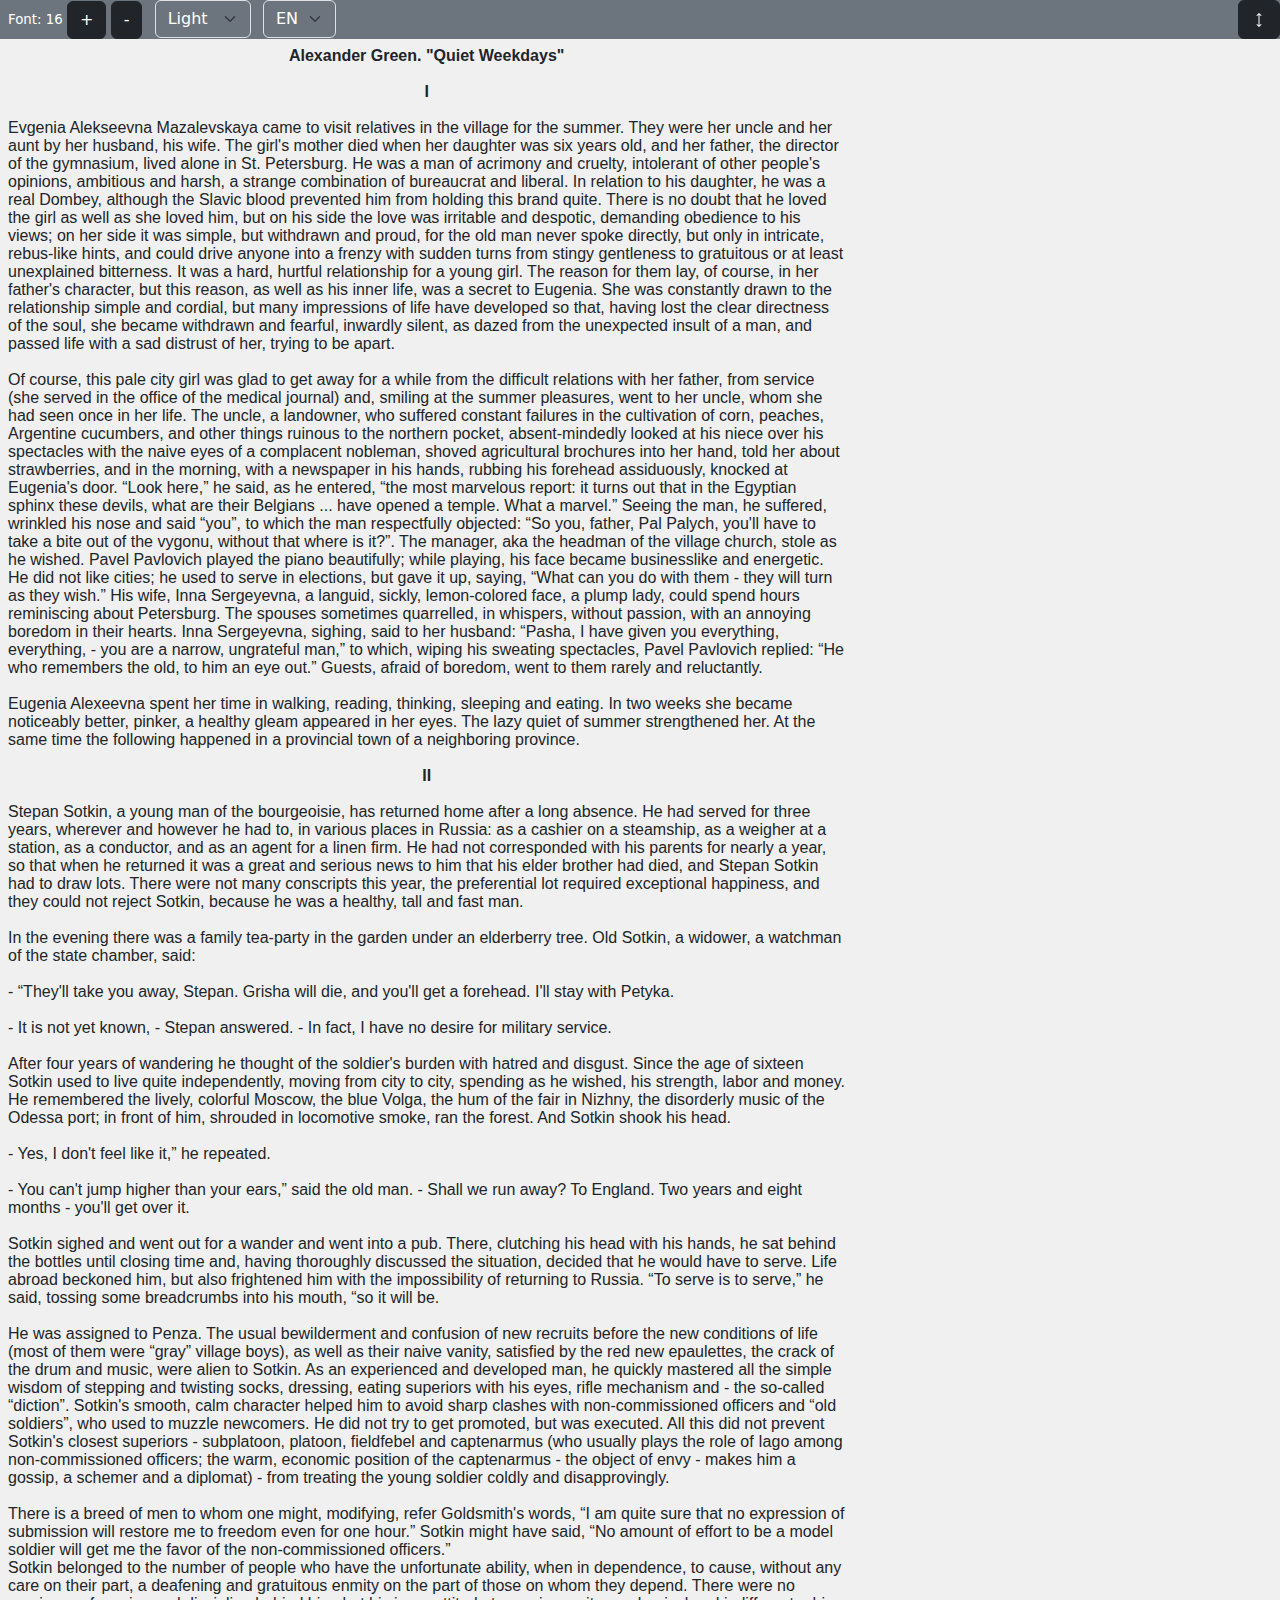
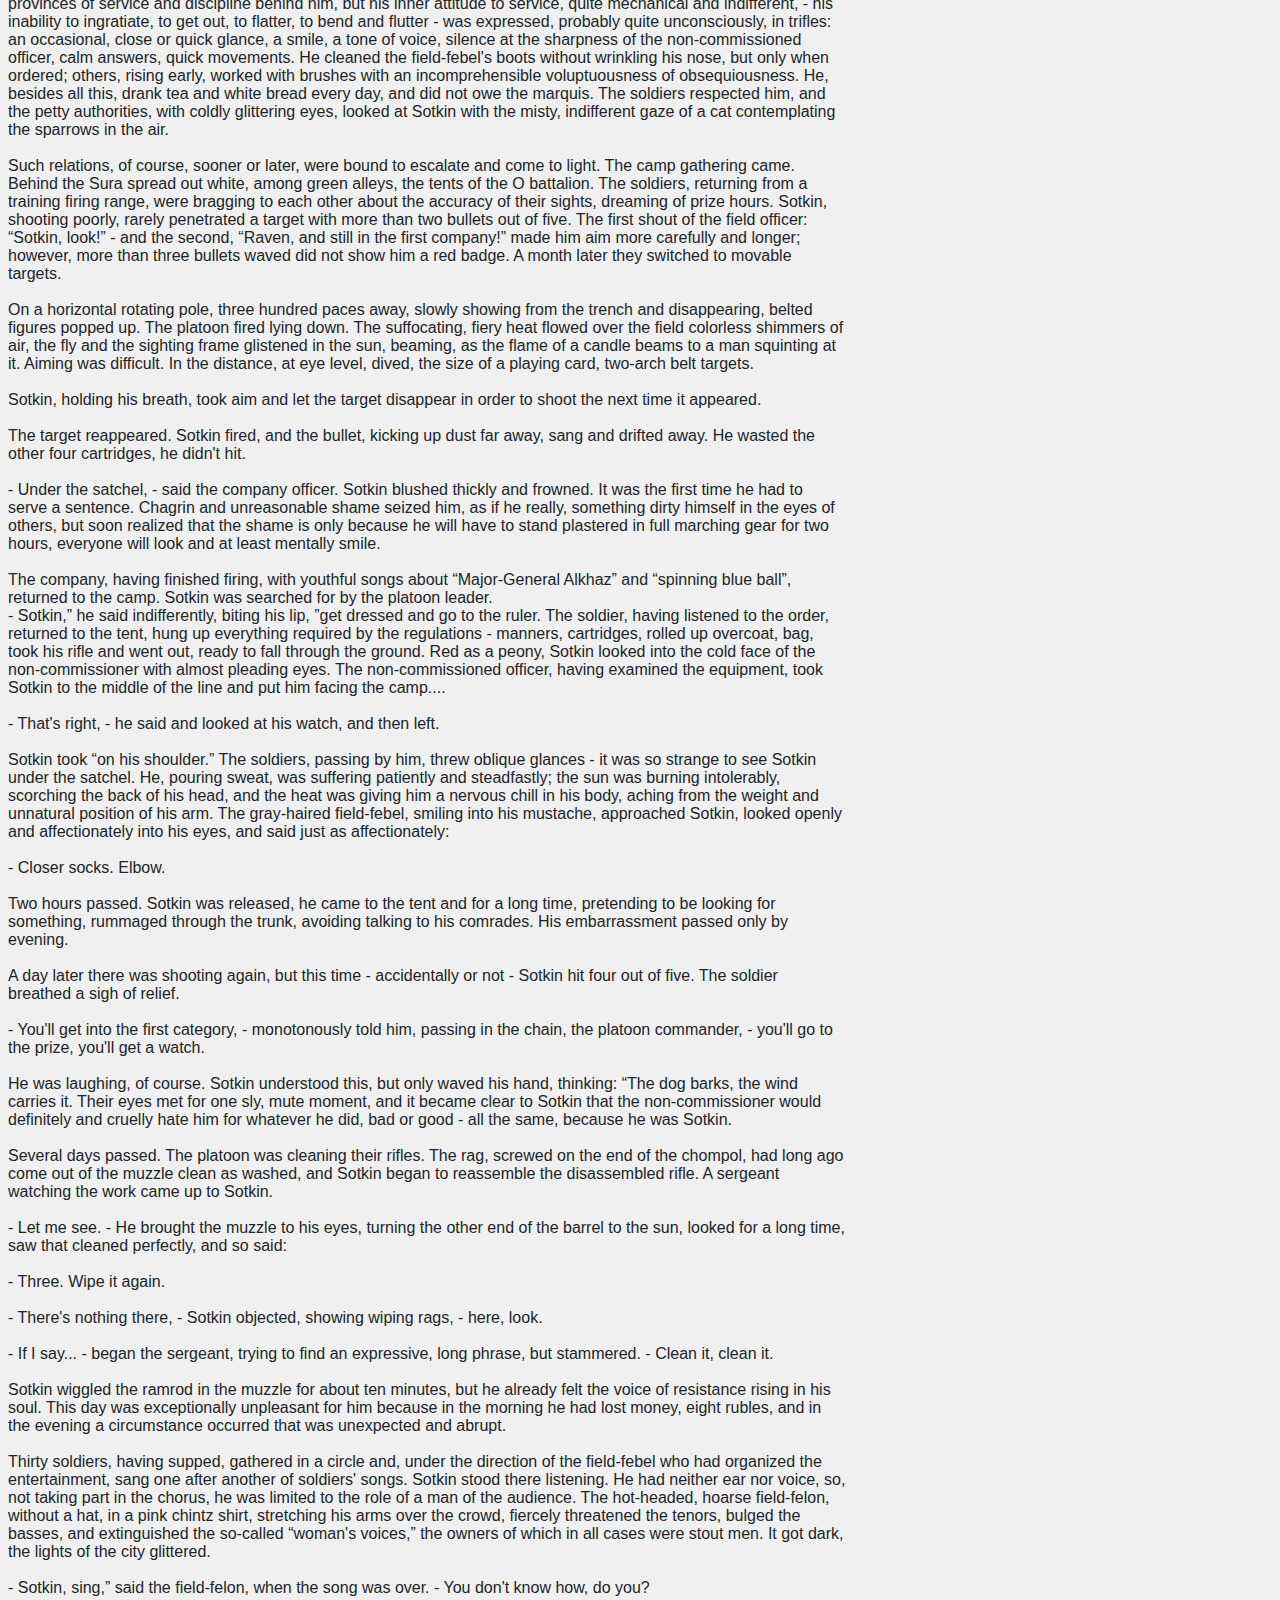
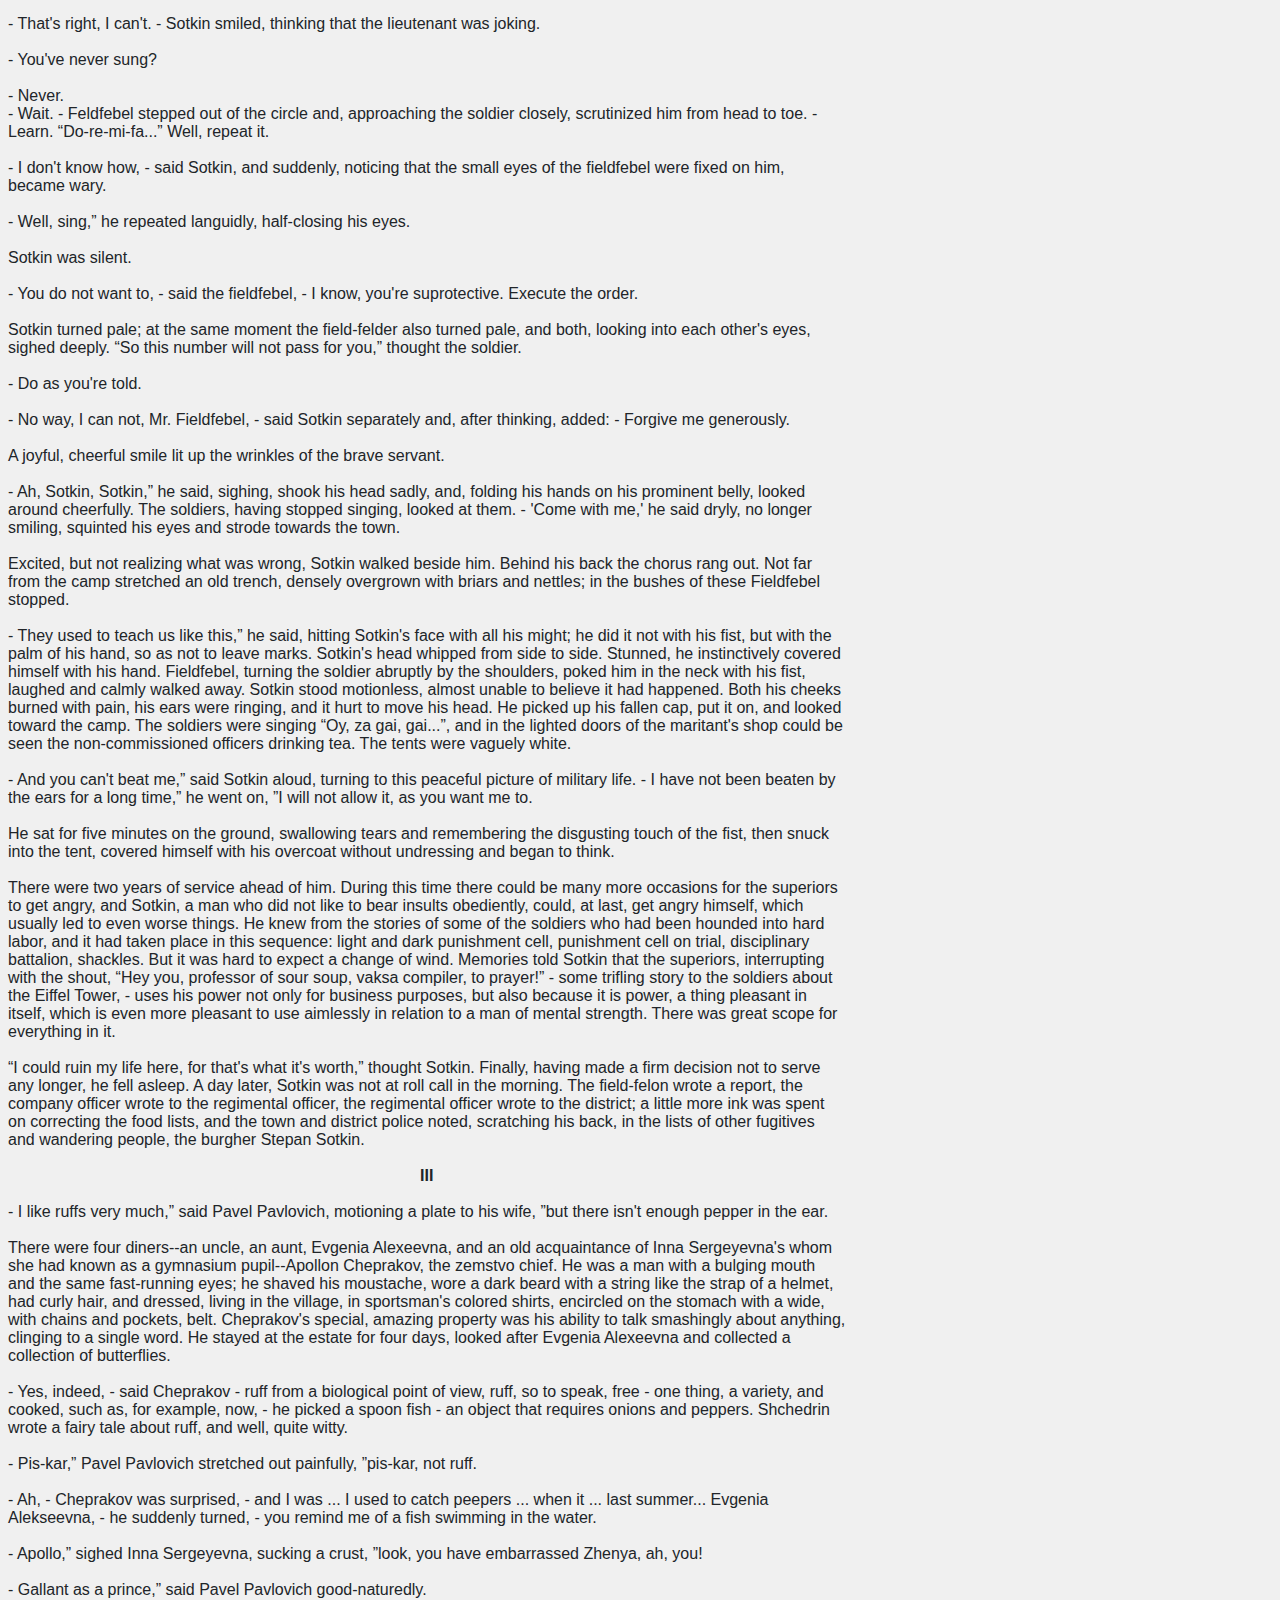
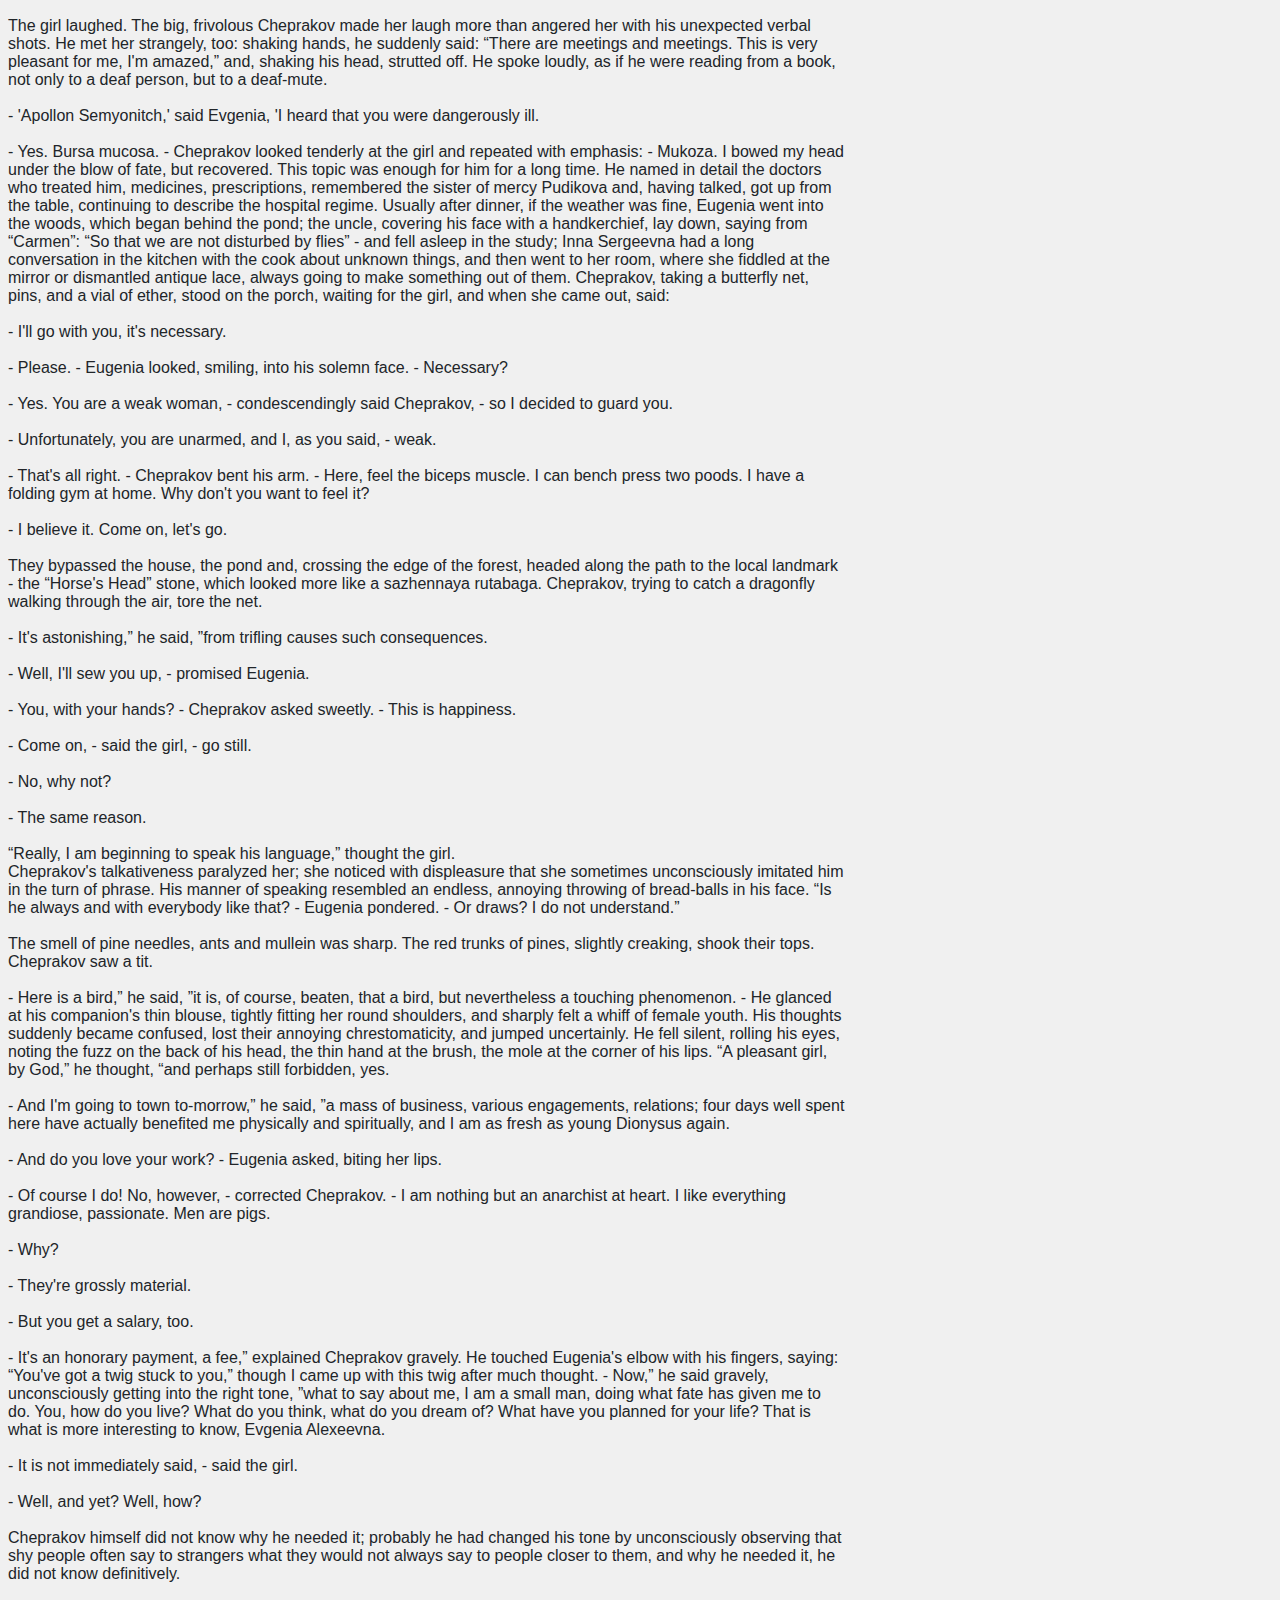
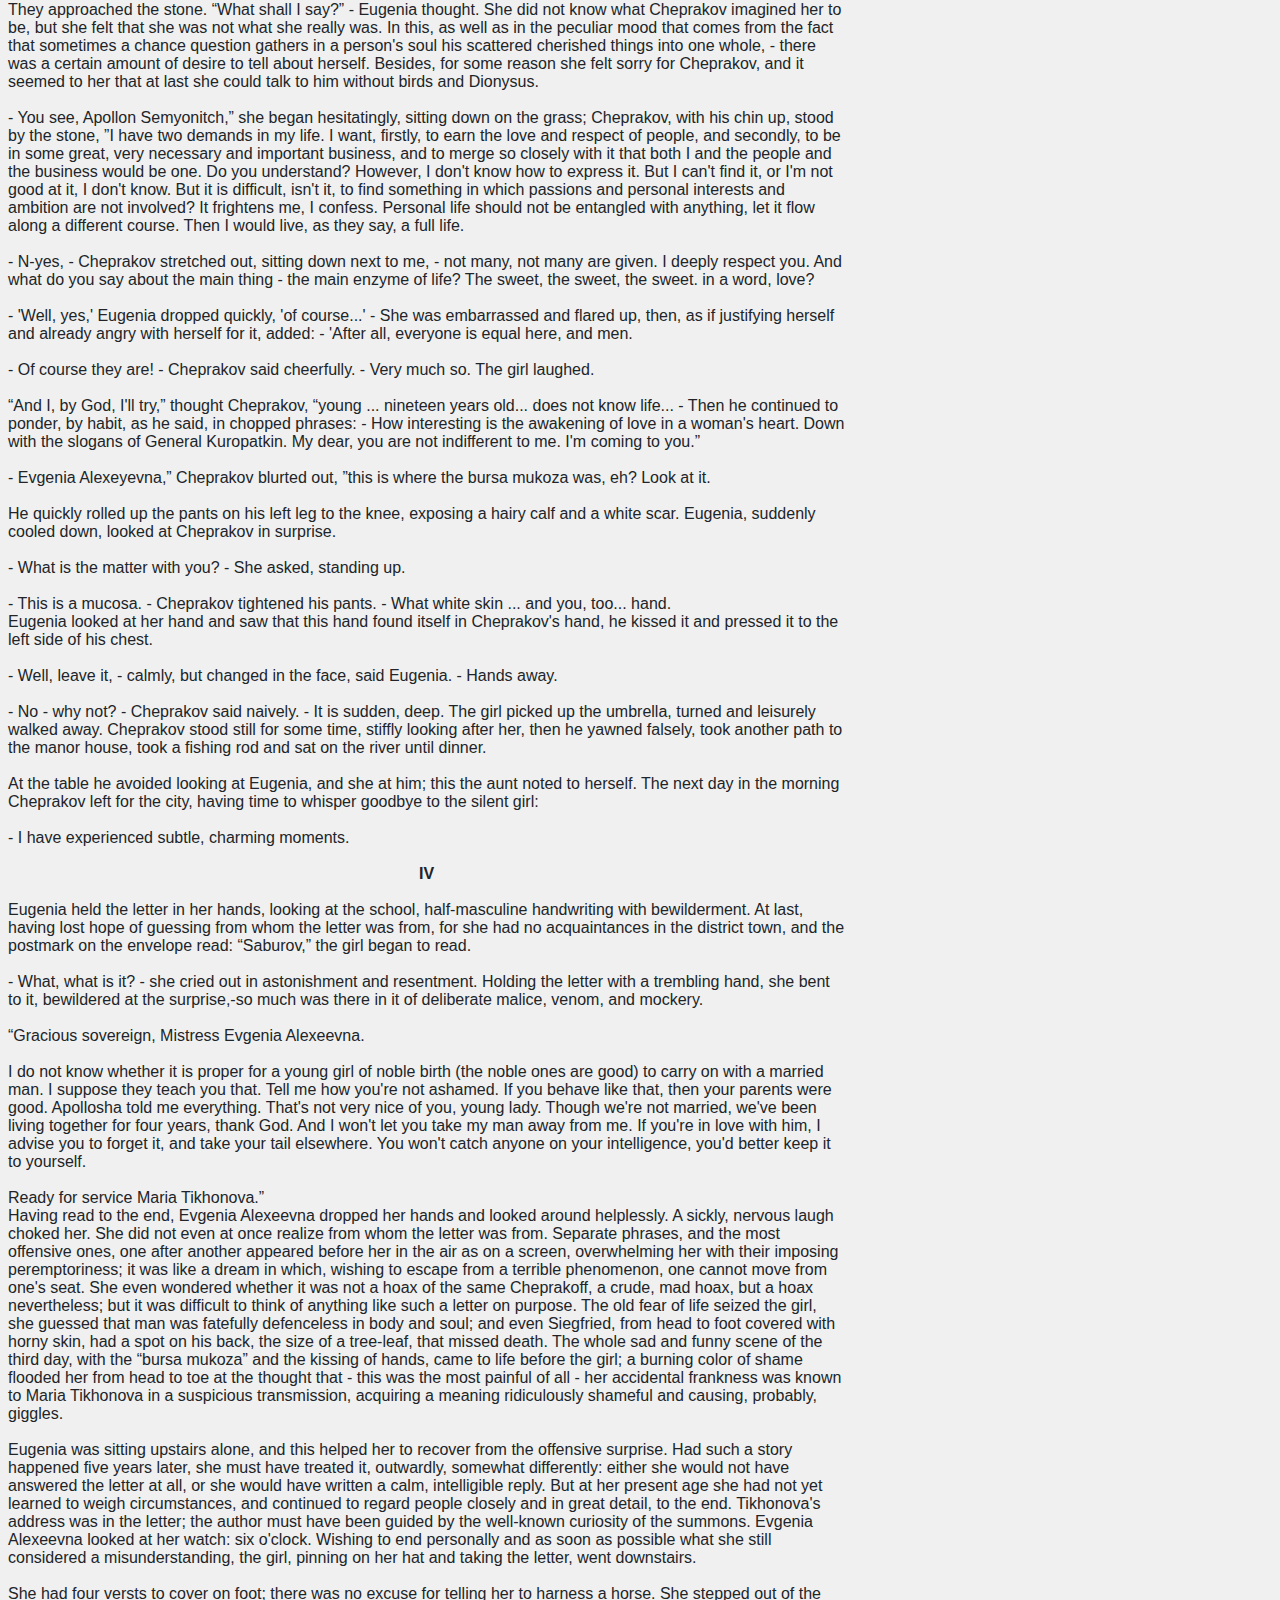
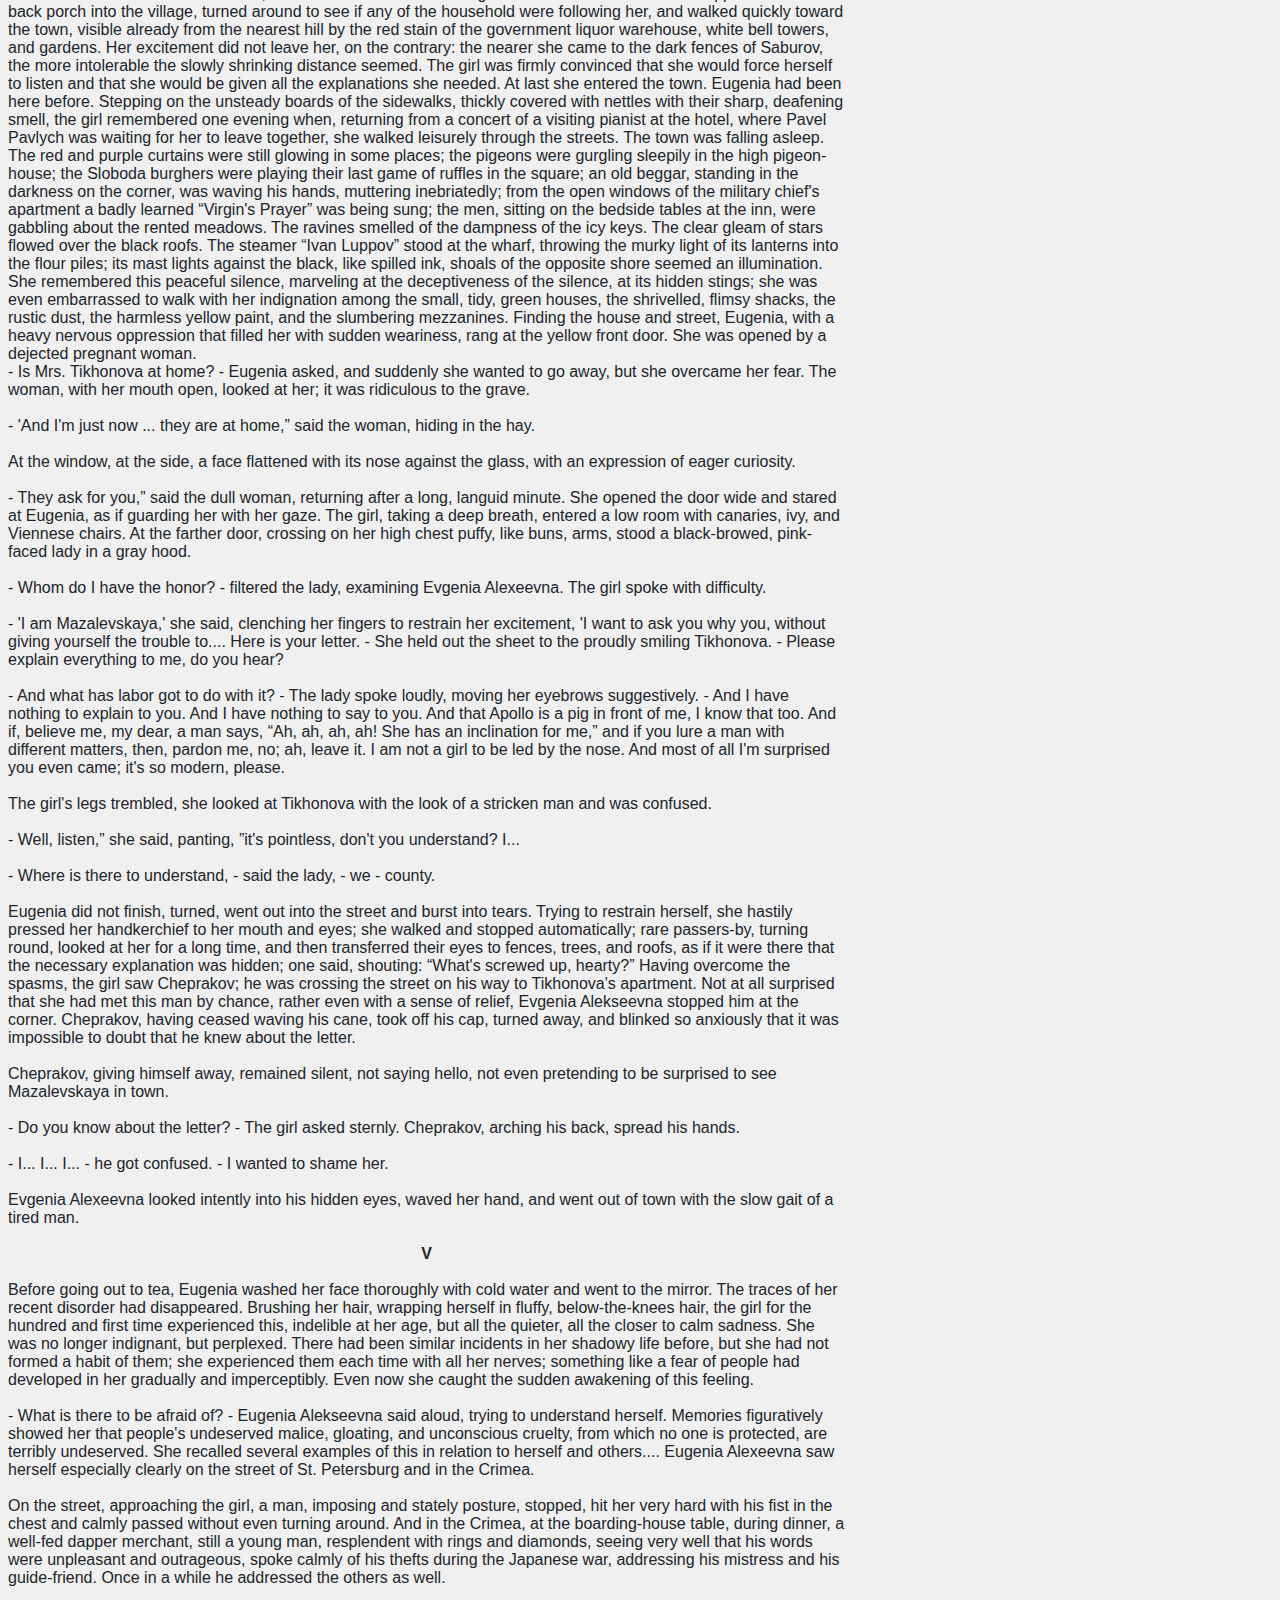
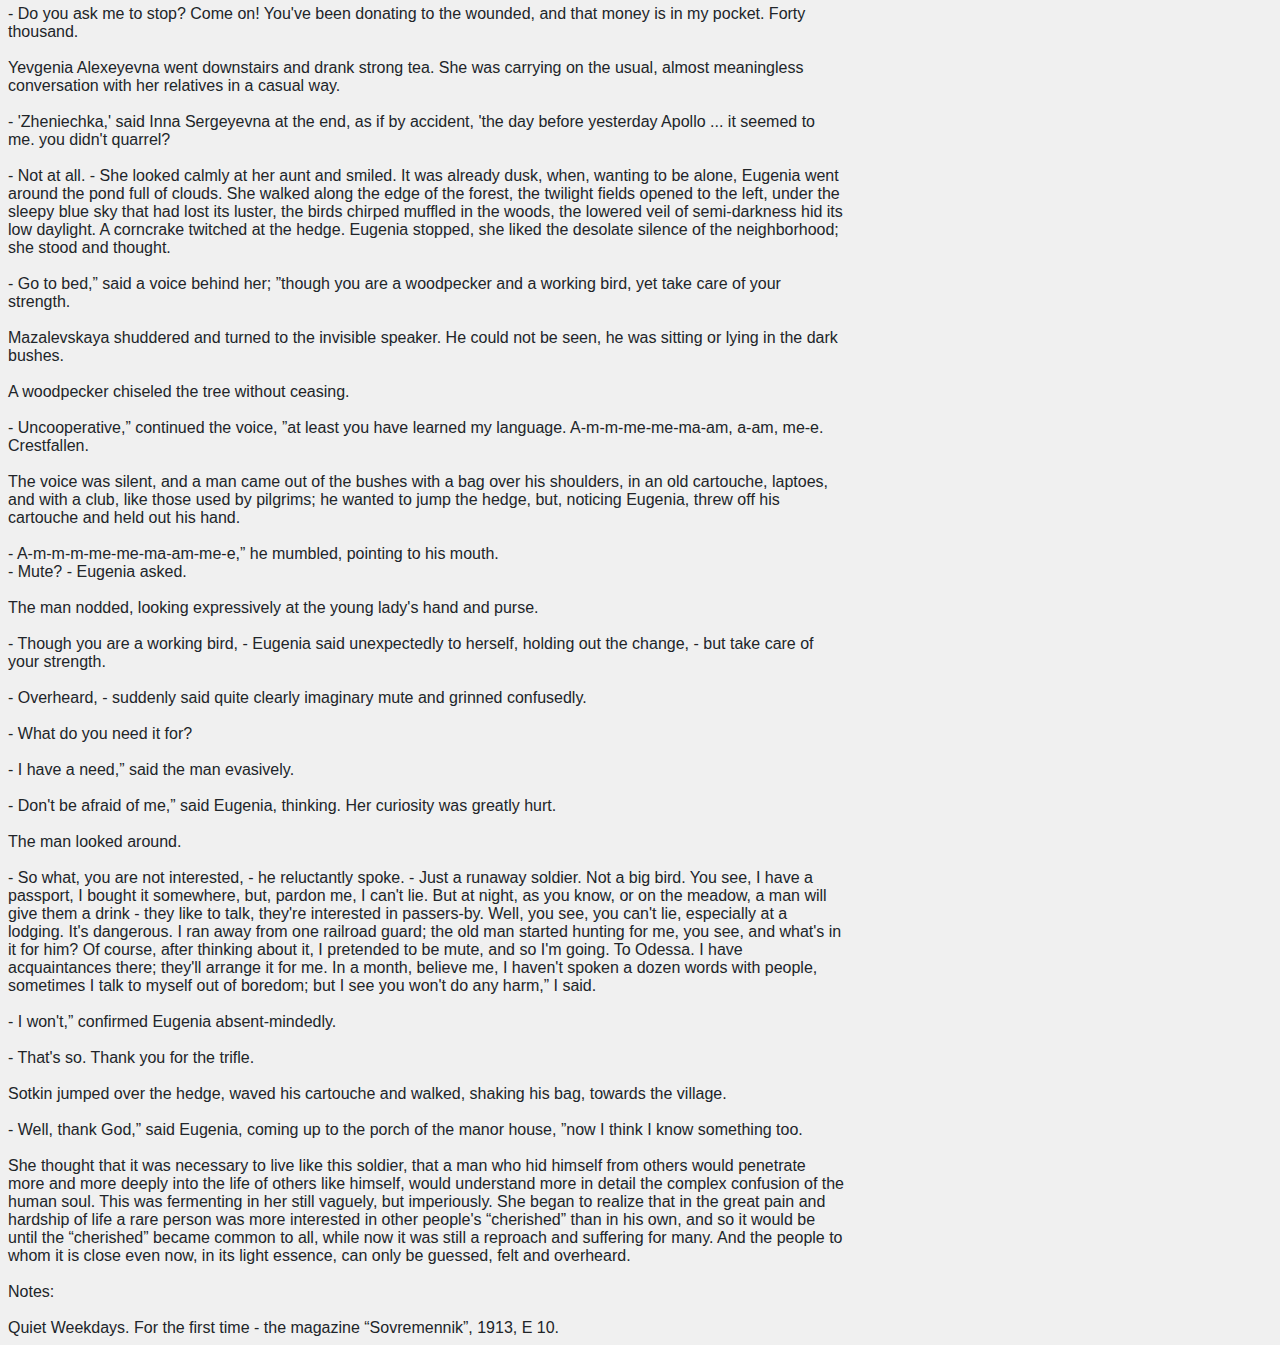
==== BookEn.html @ ce1bda04 "GoodVersion" ====
<!DOCTYPE html>
<html lang="en">
<head>
    <meta charset="UTF-8">
    <meta name="viewport" content="width=device-width, initial-scale=1.0">
    <title>Document</title>
    <link rel="stylesheet" href="css/bootstrap.min.css">
    <link rel="stylesheet" href="css/styles.css">
    
</head>
<body>

<nav id="NavBar" class="ps-2 d-block bg-secondary sticky-top text-white d-flex">
<div>
        <span id="fontSizeDisplay">Font: 12</span>
        <button id="increaseSize" class="btn btn-dark shadow-none">+</button>
        <button id="decreaseSize" class="btn btn-dark shadow-none">-</button>
        <select id="backgroundSelector" class="form-select w-auto d-inline text-white bg-secondary ms-2" @bind="@Background">
                <option value="">Light</option>
                <option value="backgroundPaper">Paper</option>
                <option value="backgroundDark">Dark</option>
        </select>

        <select id="languageSelect" class="form-select w-auto d-inline text-white bg-secondary ms-2">
                <option value="EN">
                        EN
                </option>
                <option value="RU">
                        RU
                </option>
        </select>
</div>
<button id="HiddenNavBarButton" class="btn btn-dark ms-auto shadow-none">
        <svg xmlns="http://www.w3.org/2000/svg" width="16" height="16" fill="currentColor" class="bi bi-arrows-vertical" viewBox="0 0 16 16">
                <path d="M8.354 14.854a.5.5 0 0 1-.708 0l-2-2a.5.5 0 0 1 .708-.708L7.5 13.293V2.707L6.354 3.854a.5.5 0 1 1-.708-.708l2-2a.5.5 0 0 1 .708 0l2 2a.5.5 0 0 1-.708.708L8.5 2.707v10.586l1.146-1.147a.5.5 0 0 1 .708.708z" />
        </svg>
</button>


</nav>

<button id="ShowNavBarButton" class="d-block btn btn-secondary w-100 sticky-top rounded-0 d-none"></button>

<div id="contentContainer" class="content-container backgroundLight" style="font-size: 16px">

     

<div class="p-2 col-lg-8 col-md-10" style='word-wrap:break-word'>

    <div class=WordSection1>

        <p class="MsoNormal text-center fw-bold" style='margin-bottom:0cm;line-height:normal'><span
                lang=EN-US>Alexander Green. "Quiet Weekdays"</span></p>

        <p class=MsoNormal style='margin-bottom:0cm;line-height:normal'><span
                lang=EN-US>&nbsp;</span></p>

        <p class="MsoNormal text-center" style='margin-bottom:0cm;line-height:normal'><b><span
                lang=EN-US>I</span></b></p>

        <p class=MsoNormal style='margin-bottom:0cm;line-height:normal'><span
                lang=EN-US>&nbsp;</span></p>

        <p class=MsoNormal style='margin-bottom:0cm;line-height:normal'><span
                lang=EN-US>Evgenia Alekseevna Mazalevskaya came to visit relatives in the
village for the summer. They were her uncle and her aunt by her husband, his
wife. The girl's mother died when her daughter was six years old, and her
father, the director of the gymnasium, lived alone in St. Petersburg. He was a
man of acrimony and cruelty, intolerant of other people's opinions, ambitious
and harsh, a strange combination of bureaucrat and liberal. In relation to his
daughter, he was a real Dombey, although the Slavic blood prevented him from
holding this brand quite. There is no doubt that he loved the girl as well as
she loved him, but on his side the love was irritable and despotic, demanding
obedience to his views; on her side it was simple, but withdrawn and proud, for
the old man never spoke directly, but only in intricate, rebus-like hints, and
could drive anyone into a frenzy with sudden turns from stingy gentleness to
gratuitous or at least unexplained bitterness. It was a hard, hurtful
relationship for a young girl. The reason for them lay, of course, in her
father's character, but this reason, as well as his inner life, was a secret to
Eugenia. She was constantly drawn to the relationship simple and cordial, but
many impressions of life have developed so that, having lost the clear
directness of the soul, she became withdrawn and fearful, inwardly silent, as
dazed from the unexpected insult of a man, and passed life with a sad distrust
of her, trying to be apart.</span></p>

        <p class=MsoNormal style='margin-bottom:0cm;line-height:normal'><span
                lang=EN-US>&nbsp;</span></p>

        <p class=MsoNormal style='margin-bottom:0cm;line-height:normal'><span
                lang=EN-US>Of course, this pale city girl was glad to get away for a while from
the difficult relations with her father, from service (she served in the office
of the medical journal) and, smiling at the summer pleasures, went to her
uncle, whom she had seen once in her life. The uncle, a landowner, who suffered
constant failures in the cultivation of corn, peaches, Argentine cucumbers, and
other things ruinous to the northern pocket, absent-mindedly looked at his
niece over his spectacles with the naive eyes of a complacent nobleman, shoved
agricultural brochures into her hand, told her about strawberries, and in the
morning, with a newspaper in his hands, rubbing his forehead assiduously,
knocked at Eugenia's door. “Look here,” he said, as he entered, “the most
marvelous report: it turns out that in the Egyptian sphinx these devils, what
are their Belgians ... have opened a temple. What a marvel.” Seeing the man, he
suffered, wrinkled his nose and said “you”, to which the man respectfully
objected: “So you, father, Pal Palych, you'll have to take a bite out of the
vygonu, without that where is it?”. The manager, aka the headman of the village
church, stole as he wished. Pavel Pavlovich played the piano beautifully; while
playing, his face became businesslike and energetic. He did not like cities; he
used to serve in elections, but gave it up, saying, “What can you do with them
- they will turn as they wish.” His wife, Inna Sergeyevna, a languid, sickly,
lemon-colored face, a plump lady, could spend hours reminiscing about
Petersburg. The spouses sometimes quarrelled, in whispers, without passion,
with an annoying boredom in their hearts. Inna Sergeyevna, sighing, said to her
husband: “Pasha, I have given you everything, everything, - you are a narrow,
ungrateful man,” to which, wiping his sweating spectacles, Pavel Pavlovich
replied: “He who remembers the old, to him an eye out.” Guests, afraid of
boredom, went to them rarely and reluctantly.</span></p>

        <p class=MsoNormal style='margin-bottom:0cm;line-height:normal'><span
                lang=EN-US>&nbsp;</span></p>

        <p class=MsoNormal style='margin-bottom:0cm;line-height:normal'><span
                lang=EN-US>Eugenia Alexeevna spent her time in walking, reading, thinking,
sleeping and eating. In two weeks she became noticeably better, pinker, a
healthy gleam appeared in her eyes. The lazy quiet of summer strengthened her.
At the same time the following happened in a provincial town of a neighboring
province.</span></p>

        <p class=MsoNormal style='margin-bottom:0cm;line-height:normal'><span
                lang=EN-US>&nbsp;</span></p>

        <p class="MsoNormal text-center" style='margin-bottom:0cm;line-height:normal'><b><span
                lang=EN-US>II</span></b></p>

        <p class=MsoNormal style='margin-bottom:0cm;line-height:normal'><span
                lang=EN-US>&nbsp;</span></p>

        <p class=MsoNormal style='margin-bottom:0cm;line-height:normal'><span
                lang=EN-US>Stepan Sotkin, a young man of the bourgeoisie, has returned home
after a long absence. He had served for three years, wherever and however he
had to, in various places in Russia: as a cashier on a steamship, as a weigher
at a station, as a conductor, and as an agent for a linen firm. He had not
corresponded with his parents for nearly a year, so that when he returned it
was a great and serious news to him that his elder brother had died, and Stepan
Sotkin had to draw lots. There were not many conscripts this year, the
preferential lot required exceptional happiness, and they could not reject
Sotkin, because he was a healthy, tall and fast man.</span></p>

        <p class=MsoNormal style='margin-bottom:0cm;line-height:normal'><span
                lang=EN-US>&nbsp;</span></p>

        <p class=MsoNormal style='margin-bottom:0cm;line-height:normal'><span
                lang=EN-US>In the evening there was a family tea-party in the garden under an
elderberry tree. Old Sotkin, a widower, a watchman of the state chamber, said:</span></p>

        <p class=MsoNormal style='margin-bottom:0cm;line-height:normal'><span
                lang=EN-US>&nbsp;</span></p>

        <p class=MsoNormal style='margin-bottom:0cm;line-height:normal'><span
                lang=EN-US>- “They'll take you away, Stepan. Grisha will die, and you'll get a
forehead. I'll stay with Petyka.</span></p>

        <p class=MsoNormal style='margin-bottom:0cm;line-height:normal'><span
                lang=EN-US>&nbsp;</span></p>

        <p class=MsoNormal style='margin-bottom:0cm;line-height:normal'><span
                lang=EN-US>- It is not yet known, - Stepan answered. - In fact, I have no
desire for military service.</span></p>

        <p class=MsoNormal style='margin-bottom:0cm;line-height:normal'><span
                lang=EN-US>&nbsp;</span></p>

        <p class=MsoNormal style='margin-bottom:0cm;line-height:normal'><span
                lang=EN-US>After four years of wandering he thought of the soldier's burden
with hatred and disgust. Since the age of sixteen Sotkin used to live quite
independently, moving from city to city, spending as he wished, his strength,
labor and money. He remembered the lively, colorful Moscow, the blue Volga, the
hum of the fair in Nizhny, the disorderly music of the Odessa port; in front of
him, shrouded in locomotive smoke, ran the forest. And Sotkin shook his head.</span></p>

        <p class=MsoNormal style='margin-bottom:0cm;line-height:normal'><span
                lang=EN-US>&nbsp;</span></p>

        <p class=MsoNormal style='margin-bottom:0cm;line-height:normal'><span
                lang=EN-US>- Yes, I don't feel like it,” he repeated.</span></p>

        <p class=MsoNormal style='margin-bottom:0cm;line-height:normal'><span
                lang=EN-US>&nbsp;</span></p>

        <p class=MsoNormal style='margin-bottom:0cm;line-height:normal'><span
                lang=EN-US>- You can't jump higher than your ears,” said the old man. - Shall
we run away? To England. Two years and eight months - you'll get over it.</span></p>

        <p class=MsoNormal style='margin-bottom:0cm;line-height:normal'><span
                lang=EN-US>&nbsp;</span></p>

        <p class=MsoNormal style='margin-bottom:0cm;line-height:normal'><span
                lang=EN-US>Sotkin sighed and went out for a wander and went into a pub. There,
clutching his head with his hands, he sat behind the bottles until closing time
and, having thoroughly discussed the situation, decided that he would have to
serve. Life abroad beckoned him, but also frightened him with the impossibility
of returning to Russia. “To serve is to serve,” he said, tossing some
breadcrumbs into his mouth, “so it will be.</span></p>

        <p class=MsoNormal style='margin-bottom:0cm;line-height:normal'><span
                lang=EN-US>&nbsp;</span></p>

        <p class=MsoNormal style='margin-bottom:0cm;line-height:normal'><span
                lang=EN-US>He was assigned to Penza. The usual bewilderment and confusion of
new recruits before the new conditions of life (most of them were “gray”
village boys), as well as their naive vanity, satisfied by the red new
epaulettes, the crack of the drum and music, were alien to Sotkin. As an
experienced and developed man, he quickly mastered all the simple wisdom of
stepping and twisting socks, dressing, eating superiors with his eyes, rifle
mechanism and - the so-called “diction”. Sotkin's smooth, calm character helped
him to avoid sharp clashes with non-commissioned officers and “old soldiers”,
who used to muzzle newcomers. He did not try to get promoted, but was executed.
All this did not prevent Sotkin's closest superiors - subplatoon, platoon,
fieldfebel and captenarmus (who usually plays the role of Iago among
non-commissioned officers; the warm, economic position of the captenarmus - the
object of envy - makes him a gossip, a schemer and a diplomat) - from treating
the young soldier coldly and disapprovingly.</span></p>

        <p class=MsoNormal style='margin-bottom:0cm;line-height:normal'><span
                lang=EN-US>&nbsp;</span></p>

        <p class=MsoNormal style='margin-bottom:0cm;line-height:normal'><span
                lang=EN-US>There is a breed of men to whom one might, modifying, refer
Goldsmith's words, “I am quite sure that no expression of submission will
restore me to freedom even for one hour.” Sotkin might have said, “No amount of
effort to be a model soldier will get me the favor of the non-commissioned
officers.”</span></p>

        <p class=MsoNormal style='margin-bottom:0cm;line-height:normal'><span
                lang=EN-US>Sotkin belonged to the number of people who have the unfortunate
ability, when in dependence, to cause, without any care on their part, a
deafening and gratuitous enmity on the part of those on whom they depend. There
were no provinces of service and discipline behind him, but his inner attitude
to service, quite mechanical and indifferent, - his inability to ingratiate, to
get out, to flatter, to bend and flutter - was expressed, probably quite
unconsciously, in trifles: an occasional, close or quick glance, a smile, a
tone of voice, silence at the sharpness of the non-commissioned officer, calm
answers, quick movements. He cleaned the field-febel's boots without wrinkling
his nose, but only when ordered; others, rising early, worked with brushes with
an incomprehensible voluptuousness of obsequiousness. He, besides all this,
drank tea and white bread every day, and did not owe the marquis. The soldiers
respected him, and the petty authorities, with coldly glittering eyes, looked
at Sotkin with the misty, indifferent gaze of a cat contemplating the sparrows
in the air.</span></p>

        <p class=MsoNormal style='margin-bottom:0cm;line-height:normal'><span
                lang=EN-US>&nbsp;</span></p>

        <p class=MsoNormal style='margin-bottom:0cm;line-height:normal'><span
                lang=EN-US>Such relations, of course, sooner or later, were bound to escalate
and come to light. The camp gathering came. Behind the Sura spread out white,
among green alleys, the tents of the O battalion. The soldiers, returning from
a training firing range, were bragging to each other about the accuracy of
their sights, dreaming of prize hours. Sotkin, shooting poorly, rarely
penetrated a target with more than two bullets out of five. The first shout of
the field officer: “Sotkin, look!” - and the second, “Raven, and still in the
first company!” made him aim more carefully and longer; however, more than
three bullets waved did not show him a red badge. A month later they switched
to movable targets.</span></p>

        <p class=MsoNormal style='margin-bottom:0cm;line-height:normal'><span
                lang=EN-US>&nbsp;</span></p>

        <p class=MsoNormal style='margin-bottom:0cm;line-height:normal'><span
                lang=EN-US>On a horizontal rotating pole, three hundred paces away, slowly showing
from the trench and disappearing, belted figures popped up. The platoon fired
lying down. The suffocating, fiery heat flowed over the field colorless
shimmers of air, the fly and the sighting frame glistened in the sun, beaming,
as the flame of a candle beams to a man squinting at it. Aiming was difficult.
In the distance, at eye level, dived, the size of a playing card, two-arch belt
targets.</span></p>

        <p class=MsoNormal style='margin-bottom:0cm;line-height:normal'><span
                lang=EN-US>&nbsp;</span></p>

        <p class=MsoNormal style='margin-bottom:0cm;line-height:normal'><span
                lang=EN-US>Sotkin, holding his breath, took aim and let the target disappear in
order to shoot the next time it appeared.</span></p>

        <p class=MsoNormal style='margin-bottom:0cm;line-height:normal'><span
                lang=EN-US>&nbsp;</span></p>

        <p class=MsoNormal style='margin-bottom:0cm;line-height:normal'><span
                lang=EN-US>The target reappeared. Sotkin fired, and the bullet, kicking up dust
far away, sang and drifted away. He wasted the other four cartridges, he didn't
hit.</span></p>

        <p class=MsoNormal style='margin-bottom:0cm;line-height:normal'><span
                lang=EN-US>&nbsp;</span></p>

        <p class=MsoNormal style='margin-bottom:0cm;line-height:normal'><span
                lang=EN-US>- Under the satchel, - said the company officer. Sotkin blushed
thickly and frowned. It was the first time he had to serve a sentence. Chagrin
and unreasonable shame seized him, as if he really, something dirty himself in
the eyes of others, but soon realized that the shame is only because he will
have to stand plastered in full marching gear for two hours, everyone will look
and at least mentally smile.</span></p>

        <p class=MsoNormal style='margin-bottom:0cm;line-height:normal'><span
                lang=EN-US>&nbsp;</span></p>

        <p class=MsoNormal style='margin-bottom:0cm;line-height:normal'><span
                lang=EN-US>The company, having finished firing, with youthful songs about
“Major-General Alkhaz” and “spinning blue ball”, returned to the camp. Sotkin
was searched for by the platoon leader.</span></p>

        <p class=MsoNormal style='margin-bottom:0cm;line-height:normal'><span
                lang=EN-US>- Sotkin,” he said indifferently, biting his lip, ”get dressed and
go to the ruler. The soldier, having listened to the order, returned to the
tent, hung up everything required by the regulations - manners, cartridges,
rolled up overcoat, bag, took his rifle and went out, ready to fall through the
ground. Red as a peony, Sotkin looked into the cold face of the
non-commissioner with almost pleading eyes. The non-commissioned officer,
having examined the equipment, took Sotkin to the middle of the line and put
him facing the camp....</span></p>

        <p class=MsoNormal style='margin-bottom:0cm;line-height:normal'><span
                lang=EN-US>&nbsp;</span></p>

        <p class=MsoNormal style='margin-bottom:0cm;line-height:normal'><span
                lang=EN-US>- That's right, - he said and looked at his watch, and then left.</span></p>

        <p class=MsoNormal style='margin-bottom:0cm;line-height:normal'><span
                lang=EN-US>&nbsp;</span></p>

        <p class=MsoNormal style='margin-bottom:0cm;line-height:normal'><span
                lang=EN-US>Sotkin took “on his shoulder.” The soldiers, passing by him, threw
oblique glances - it was so strange to see Sotkin under the satchel. He,
pouring sweat, was suffering patiently and steadfastly; the sun was burning
intolerably, scorching the back of his head, and the heat was giving him a
nervous chill in his body, aching from the weight and unnatural position of his
arm. The gray-haired field-febel, smiling into his mustache, approached Sotkin,
looked openly and affectionately into his eyes, and said just as
affectionately:</span></p>

        <p class=MsoNormal style='margin-bottom:0cm;line-height:normal'><span
                lang=EN-US>&nbsp;</span></p>

        <p class=MsoNormal style='margin-bottom:0cm;line-height:normal'><span
                lang=EN-US>- Closer socks. Elbow.</span></p>

        <p class=MsoNormal style='margin-bottom:0cm;line-height:normal'><span
                lang=EN-US>&nbsp;</span></p>

        <p class=MsoNormal style='margin-bottom:0cm;line-height:normal'><span
                lang=EN-US>Two hours passed. Sotkin was released, he came to the tent and for a
long time, pretending to be looking for something, rummaged through the trunk,
avoiding talking to his comrades. His embarrassment passed only by evening.</span></p>

        <p class=MsoNormal style='margin-bottom:0cm;line-height:normal'><span
                lang=EN-US>&nbsp;</span></p>

        <p class=MsoNormal style='margin-bottom:0cm;line-height:normal'><span
                lang=EN-US>A day later there was shooting again, but this time - accidentally
or not - Sotkin hit four out of five. The soldier breathed a sigh of relief.</span></p>

        <p class=MsoNormal style='margin-bottom:0cm;line-height:normal'><span
                lang=EN-US>&nbsp;</span></p>

        <p class=MsoNormal style='margin-bottom:0cm;line-height:normal'><span
                lang=EN-US>- You'll get into the first category, - monotonously told him,
passing in the chain, the platoon commander, - you'll go to the prize, you'll
get a watch.</span></p>

        <p class=MsoNormal style='margin-bottom:0cm;line-height:normal'><span
                lang=EN-US>&nbsp;</span></p>

        <p class=MsoNormal style='margin-bottom:0cm;line-height:normal'><span
                lang=EN-US>He was laughing, of course. Sotkin understood this, but only waved
his hand, thinking: “The dog barks, the wind carries it. Their eyes met for one
sly, mute moment, and it became clear to Sotkin that the non-commissioner would
definitely and cruelly hate him for whatever he did, bad or good - all the
same, because he was Sotkin.</span></p>

        <p class=MsoNormal style='margin-bottom:0cm;line-height:normal'><span
                lang=EN-US>&nbsp;</span></p>

        <p class=MsoNormal style='margin-bottom:0cm;line-height:normal'><span
                lang=EN-US>Several days passed. The platoon was cleaning their rifles. The rag,
screwed on the end of the chompol, had long ago come out of the muzzle clean as
washed, and Sotkin began to reassemble the disassembled rifle. A sergeant
watching the work came up to Sotkin.</span></p>

        <p class=MsoNormal style='margin-bottom:0cm;line-height:normal'><span
                lang=EN-US>&nbsp;</span></p>

        <p class=MsoNormal style='margin-bottom:0cm;line-height:normal'><span
                lang=EN-US>- Let me see. - He brought the muzzle to his eyes, turning the other
end of the barrel to the sun, looked for a long time, saw that cleaned
perfectly, and so said:</span></p>

        <p class=MsoNormal style='margin-bottom:0cm;line-height:normal'><span
                lang=EN-US>&nbsp;</span></p>

        <p class=MsoNormal style='margin-bottom:0cm;line-height:normal'><span
                lang=EN-US>- Three. Wipe it again.</span></p>

        <p class=MsoNormal style='margin-bottom:0cm;line-height:normal'><span
                lang=EN-US>&nbsp;</span></p>

        <p class=MsoNormal style='margin-bottom:0cm;line-height:normal'><span
                lang=EN-US>- There's nothing there, - Sotkin objected, showing wiping rags, -
here, look.</span></p>

        <p class=MsoNormal style='margin-bottom:0cm;line-height:normal'><span
                lang=EN-US>&nbsp;</span></p>

        <p class=MsoNormal style='margin-bottom:0cm;line-height:normal'><span
                lang=EN-US>- If I say... - began the sergeant, trying to find an expressive,
long phrase, but stammered. - Clean it, clean it.</span></p>

        <p class=MsoNormal style='margin-bottom:0cm;line-height:normal'><span
                lang=EN-US>&nbsp;</span></p>

        <p class=MsoNormal style='margin-bottom:0cm;line-height:normal'><span
                lang=EN-US>Sotkin wiggled the ramrod in the muzzle for about ten minutes, but
he already felt the voice of resistance rising in his soul. This day was
exceptionally unpleasant for him because in the morning he had lost money,
eight rubles, and in the evening a circumstance occurred that was unexpected
and abrupt.</span></p>

        <p class=MsoNormal style='margin-bottom:0cm;line-height:normal'><span
                lang=EN-US>&nbsp;</span></p>

        <p class=MsoNormal style='margin-bottom:0cm;line-height:normal'><span
                lang=EN-US>Thirty soldiers, having supped, gathered in a circle and, under the
direction of the field-febel who had organized the entertainment, sang one
after another of soldiers' songs. Sotkin stood there listening. He had neither
ear nor voice, so, not taking part in the chorus, he was limited to the role of
a man of the audience. The hot-headed, hoarse field-felon, without a hat, in a
pink chintz shirt, stretching his arms over the crowd, fiercely threatened the
tenors, bulged the basses, and extinguished the so-called “woman's voices,” the
owners of which in all cases were stout men. It got dark, the lights of the
city glittered.</span></p>

        <p class=MsoNormal style='margin-bottom:0cm;line-height:normal'><span
                lang=EN-US>&nbsp;</span></p>

        <p class=MsoNormal style='margin-bottom:0cm;line-height:normal'><span
                lang=EN-US>- Sotkin, sing,” said the field-felon, when the song was over. - You
don't know how, do you?</span></p>

        <p class=MsoNormal style='margin-bottom:0cm;line-height:normal'><span
                lang=EN-US>&nbsp;</span></p>

        <p class=MsoNormal style='margin-bottom:0cm;line-height:normal'><span
                lang=EN-US>- That's right, I can't. - Sotkin smiled, thinking that the
lieutenant was joking.</span></p>

        <p class=MsoNormal style='margin-bottom:0cm;line-height:normal'><span
                lang=EN-US>&nbsp;</span></p>

        <p class=MsoNormal style='margin-bottom:0cm;line-height:normal'><span
                lang=EN-US>- You've never sung?</span></p>

        <p class=MsoNormal style='margin-bottom:0cm;line-height:normal'><span
                lang=EN-US>&nbsp;</span></p>

        <p class=MsoNormal style='margin-bottom:0cm;line-height:normal'><span
                lang=EN-US>- Never.</span></p>

        <p class=MsoNormal style='margin-bottom:0cm;line-height:normal'><span
                lang=EN-US>- Wait. - Feldfebel stepped out of the circle and, approaching the
soldier closely, scrutinized him from head to toe. - Learn. “Do-re-mi-fa...”
Well, repeat it.</span></p>

        <p class=MsoNormal style='margin-bottom:0cm;line-height:normal'><span
                lang=EN-US>&nbsp;</span></p>

        <p class=MsoNormal style='margin-bottom:0cm;line-height:normal'><span
                lang=EN-US>- I don't know how, - said Sotkin, and suddenly, noticing that the
small eyes of the fieldfebel were fixed on him, became wary.</span></p>

        <p class=MsoNormal style='margin-bottom:0cm;line-height:normal'><span
                lang=EN-US>&nbsp;</span></p>

        <p class=MsoNormal style='margin-bottom:0cm;line-height:normal'><span
                lang=EN-US>- Well, sing,” he repeated languidly, half-closing his eyes.</span></p>

        <p class=MsoNormal style='margin-bottom:0cm;line-height:normal'><span
                lang=EN-US>&nbsp;</span></p>

        <p class=MsoNormal style='margin-bottom:0cm;line-height:normal'><span
                lang=EN-US>Sotkin was silent.</span></p>

        <p class=MsoNormal style='margin-bottom:0cm;line-height:normal'><span
                lang=EN-US>&nbsp;</span></p>

        <p class=MsoNormal style='margin-bottom:0cm;line-height:normal'><span
                lang=EN-US>- You do not want to, - said the fieldfebel, - I know, you're
suprotective. Execute the order.</span></p>

        <p class=MsoNormal style='margin-bottom:0cm;line-height:normal'><span
                lang=EN-US>&nbsp;</span></p>

        <p class=MsoNormal style='margin-bottom:0cm;line-height:normal'><span
                lang=EN-US>Sotkin turned pale; at the same moment the field-felder also turned
pale, and both, looking into each other's eyes, sighed deeply. “So this number
will not pass for you,” thought the soldier.</span></p>

        <p class=MsoNormal style='margin-bottom:0cm;line-height:normal'><span
                lang=EN-US>&nbsp;</span></p>

        <p class=MsoNormal style='margin-bottom:0cm;line-height:normal'><span
                lang=EN-US>- Do as you're told.</span></p>

        <p class=MsoNormal style='margin-bottom:0cm;line-height:normal'><span
                lang=EN-US>&nbsp;</span></p>

        <p class=MsoNormal style='margin-bottom:0cm;line-height:normal'><span
                lang=EN-US>- No way, I can not, Mr. Fieldfebel, - said Sotkin separately and,
after thinking, added: - Forgive me generously.</span></p>

        <p class=MsoNormal style='margin-bottom:0cm;line-height:normal'><span
                lang=EN-US>&nbsp;</span></p>

        <p class=MsoNormal style='margin-bottom:0cm;line-height:normal'><span
                lang=EN-US>A joyful, cheerful smile lit up the wrinkles of the brave servant.</span></p>

        <p class=MsoNormal style='margin-bottom:0cm;line-height:normal'><span
                lang=EN-US>&nbsp;</span></p>

        <p class=MsoNormal style='margin-bottom:0cm;line-height:normal'><span
                lang=EN-US>- Ah, Sotkin, Sotkin,” he said, sighing, shook his head sadly, and,
folding his hands on his prominent belly, looked around cheerfully. The
soldiers, having stopped singing, looked at them. - 'Come with me,' he said
dryly, no longer smiling, squinted his eyes and strode towards the town.</span></p>

        <p class=MsoNormal style='margin-bottom:0cm;line-height:normal'><span
                lang=EN-US>&nbsp;</span></p>

        <p class=MsoNormal style='margin-bottom:0cm;line-height:normal'><span
                lang=EN-US>Excited, but not realizing what was wrong, Sotkin walked beside him.
Behind his back the chorus rang out. Not far from the camp stretched an old
trench, densely overgrown with briars and nettles; in the bushes of these
Fieldfebel stopped.</span></p>

        <p class=MsoNormal style='margin-bottom:0cm;line-height:normal'><span
                lang=EN-US>&nbsp;</span></p>

        <p class=MsoNormal style='margin-bottom:0cm;line-height:normal'><span
                lang=EN-US>- They used to teach us like this,” he said, hitting Sotkin's face
with all his might; he did it not with his fist, but with the palm of his hand,
so as not to leave marks. Sotkin's head whipped from side to side. Stunned, he
instinctively covered himself with his hand. Fieldfebel, turning the soldier
abruptly by the shoulders, poked him in the neck with his fist, laughed and
calmly walked away. Sotkin stood motionless, almost unable to believe it had
happened. Both his cheeks burned with pain, his ears were ringing, and it hurt
to move his head. He picked up his fallen cap, put it on, and looked toward the
camp. The soldiers were singing “Oy, za gai, gai...”, and in the lighted doors
of the maritant's shop could be seen the non-commissioned officers drinking
tea. The tents were vaguely white.</span></p>

        <p class=MsoNormal style='margin-bottom:0cm;line-height:normal'><span
                lang=EN-US>&nbsp;</span></p>

        <p class=MsoNormal style='margin-bottom:0cm;line-height:normal'><span
                lang=EN-US>- And you can't beat me,” said Sotkin aloud, turning to this
peaceful picture of military life. - I have not been beaten by the ears for a
long time,” he went on, ”I will not allow it, as you want me to.</span></p>

        <p class=MsoNormal style='margin-bottom:0cm;line-height:normal'><span
                lang=EN-US>&nbsp;</span></p>

        <p class=MsoNormal style='margin-bottom:0cm;line-height:normal'><span
                lang=EN-US>He sat for five minutes on the ground, swallowing tears and remembering
the disgusting touch of the fist, then snuck into the tent, covered himself
with his overcoat without undressing and began to think.</span></p>

        <p class=MsoNormal style='margin-bottom:0cm;line-height:normal'><span
                lang=EN-US>&nbsp;</span></p>

        <p class=MsoNormal style='margin-bottom:0cm;line-height:normal'><span
                lang=EN-US>There were two years of service ahead of him. During this time there
could be many more occasions for the superiors to get angry, and Sotkin, a man
who did not like to bear insults obediently, could, at last, get angry himself,
which usually led to even worse things. He knew from the stories of some of the
soldiers who had been hounded into hard labor, and it had taken place in this
sequence: light and dark punishment cell, punishment cell on trial,
disciplinary battalion, shackles. But it was hard to expect a change of wind.
Memories told Sotkin that the superiors, interrupting with the shout, “Hey you,
professor of sour soup, vaksa compiler, to prayer!” - some trifling story to
the soldiers about the Eiffel Tower, - uses his power not only for business
purposes, but also because it is power, a thing pleasant in itself, which is
even more pleasant to use aimlessly in relation to a man of mental strength.
There was great scope for everything in it.</span></p>

        <p class=MsoNormal style='margin-bottom:0cm;line-height:normal'><span
                lang=EN-US>&nbsp;</span></p>

        <p class=MsoNormal style='margin-bottom:0cm;line-height:normal'><span
                lang=EN-US>“I could ruin my life here, for that's what it's worth,” thought
Sotkin. Finally, having made a firm decision not to serve any longer, he fell
asleep. A day later, Sotkin was not at roll call in the morning. The
field-felon wrote a report, the company officer wrote to the regimental
officer, the regimental officer wrote to the district; a little more ink was
spent on correcting the food lists, and the town and district police noted,
scratching his back, in the lists of other fugitives and wandering people, the
burgher Stepan Sotkin.</span></p>

        <p class=MsoNormal style='margin-bottom:0cm;line-height:normal'><span
                lang=EN-US>&nbsp;</span></p>

        <p class="MsoNormal text-center" style='margin-bottom:0cm;line-height:normal'><b><span
                lang=EN-US>III</span></b></p>

        <p class=MsoNormal style='margin-bottom:0cm;line-height:normal'><span
                lang=EN-US>&nbsp;</span></p>

        <p class=MsoNormal style='margin-bottom:0cm;line-height:normal'><span
                lang=EN-US>- I like ruffs very much,” said Pavel Pavlovich, motioning a plate
to his wife, ”but there isn't enough pepper in the ear.</span></p>

        <p class=MsoNormal style='margin-bottom:0cm;line-height:normal'><span
                lang=EN-US>&nbsp;</span></p>

        <p class=MsoNormal style='margin-bottom:0cm;line-height:normal'><span
                lang=EN-US>There were four diners--an uncle, an aunt, Evgenia Alexeevna, and an
old acquaintance of Inna Sergeyevna's whom she had known as a gymnasium
pupil--Apollon Cheprakov, the zemstvo chief. He was a man with a bulging mouth
and the same fast-running eyes; he shaved his moustache, wore a dark beard with
a string like the strap of a helmet, had curly hair, and dressed, living in the
village, in sportsman's colored shirts, encircled on the stomach with a wide,
with chains and pockets, belt. Cheprakov's special, amazing property was his
ability to talk smashingly about anything, clinging to a single word. He stayed
at the estate for four days, looked after Evgenia Alexeevna and collected a
collection of butterflies.</span></p>

        <p class=MsoNormal style='margin-bottom:0cm;line-height:normal'><span
                lang=EN-US>&nbsp;</span></p>

        <p class=MsoNormal style='margin-bottom:0cm;line-height:normal'><span
                lang=EN-US>- Yes, indeed, - said Cheprakov - ruff from a biological point of
view, ruff, so to speak, free - one thing, a variety, and cooked, such as, for
example, now, - he picked a spoon fish - an object that requires onions and
peppers. Shchedrin wrote a fairy tale about ruff, and well, quite witty.</span></p>

        <p class=MsoNormal style='margin-bottom:0cm;line-height:normal'><span
                lang=EN-US>&nbsp;</span></p>

        <p class=MsoNormal style='margin-bottom:0cm;line-height:normal'><span
                lang=EN-US>- Pis-kar,” Pavel Pavlovich stretched out painfully, ”pis-kar, not
ruff.</span></p>

        <p class=MsoNormal style='margin-bottom:0cm;line-height:normal'><span
                lang=EN-US>&nbsp;</span></p>

        <p class=MsoNormal style='margin-bottom:0cm;line-height:normal'><span
                lang=EN-US>- Ah, - Cheprakov was surprised, - and I was ... I used to catch
peepers ... when it ... last summer... Evgenia Alekseevna, - he suddenly
turned, - you remind me of a fish swimming in the water.</span></p>

        <p class=MsoNormal style='margin-bottom:0cm;line-height:normal'><span
                lang=EN-US>&nbsp;</span></p>

        <p class=MsoNormal style='margin-bottom:0cm;line-height:normal'><span
                lang=EN-US>- Apollo,” sighed Inna Sergeyevna, sucking a crust, ”look, you have
embarrassed Zhenya, ah, you!</span></p>

        <p class=MsoNormal style='margin-bottom:0cm;line-height:normal'><span
                lang=EN-US>&nbsp;</span></p>

        <p class=MsoNormal style='margin-bottom:0cm;line-height:normal'><span
                lang=EN-US>- Gallant as a prince,” said Pavel Pavlovich good-naturedly.</span></p>

        <p class=MsoNormal style='margin-bottom:0cm;line-height:normal'><span
                lang=EN-US>&nbsp;</span></p>

        <p class=MsoNormal style='margin-bottom:0cm;line-height:normal'><span
                lang=EN-US>The girl laughed. The big, frivolous Cheprakov made her laugh more
than angered her with his unexpected verbal shots. He met her strangely, too:
shaking hands, he suddenly said: “There are meetings and meetings. This is very
pleasant for me, I'm amazed,” and, shaking his head, strutted off. He spoke
loudly, as if he were reading from a book, not only to a deaf person, but to a
deaf-mute.</span></p>

        <p class=MsoNormal style='margin-bottom:0cm;line-height:normal'><span
                lang=EN-US>&nbsp;</span></p>

        <p class=MsoNormal style='margin-bottom:0cm;line-height:normal'><span
                lang=EN-US>- 'Apollon Semyonitch,' said Evgenia, 'I heard that you were
dangerously ill.</span></p>

        <p class=MsoNormal style='margin-bottom:0cm;line-height:normal'><span
                lang=EN-US>&nbsp;</span></p>

        <p class=MsoNormal style='margin-bottom:0cm;line-height:normal'><span
                lang=EN-US>- Yes. Bursa mucosa. - Cheprakov looked tenderly at the girl and
repeated with emphasis: - Mukoza. I bowed my head under the blow of fate, but
recovered. This topic was enough for him for a long time. He named in detail
the doctors who treated him, medicines, prescriptions, remembered the sister of
mercy Pudikova and, having talked, got up from the table, continuing to
describe the hospital regime. Usually after dinner, if the weather was fine, Eugenia
went into the woods, which began behind the pond; the uncle, covering his face
with a handkerchief, lay down, saying from “Carmen”: “So that we are not
disturbed by flies” - and fell asleep in the study; Inna Sergeevna had a long
conversation in the kitchen with the cook about unknown things, and then went
to her room, where she fiddled at the mirror or dismantled antique lace, always
going to make something out of them. Cheprakov, taking a butterfly net, pins,
and a vial of ether, stood on the porch, waiting for the girl, and when she
came out, said:</span></p>

        <p class=MsoNormal style='margin-bottom:0cm;line-height:normal'><span
                lang=EN-US>&nbsp;</span></p>

        <p class=MsoNormal style='margin-bottom:0cm;line-height:normal'><span
                lang=EN-US>- I'll go with you, it's necessary.</span></p>

        <p class=MsoNormal style='margin-bottom:0cm;line-height:normal'><span
                lang=EN-US>&nbsp;</span></p>

        <p class=MsoNormal style='margin-bottom:0cm;line-height:normal'><span
                lang=EN-US>- Please. - Eugenia looked, smiling, into his solemn face. -
Necessary?</span></p>

        <p class=MsoNormal style='margin-bottom:0cm;line-height:normal'><span
                lang=EN-US>&nbsp;</span></p>

        <p class=MsoNormal style='margin-bottom:0cm;line-height:normal'><span
                lang=EN-US>- Yes. You are a weak woman, - condescendingly said Cheprakov, - so
I decided to guard you.</span></p>

        <p class=MsoNormal style='margin-bottom:0cm;line-height:normal'><span
                lang=EN-US>&nbsp;</span></p>

        <p class=MsoNormal style='margin-bottom:0cm;line-height:normal'><span
                lang=EN-US>- Unfortunately, you are unarmed, and I, as you said, - weak.</span></p>

        <p class=MsoNormal style='margin-bottom:0cm;line-height:normal'><span
                lang=EN-US>&nbsp;</span></p>

        <p class=MsoNormal style='margin-bottom:0cm;line-height:normal'><span
                lang=EN-US>- That's all right. - Cheprakov bent his arm. - Here, feel the
biceps muscle. I can bench press two poods. I have a folding gym at home. Why
don't you want to feel it?</span></p>

        <p class=MsoNormal style='margin-bottom:0cm;line-height:normal'><span
                lang=EN-US>&nbsp;</span></p>

        <p class=MsoNormal style='margin-bottom:0cm;line-height:normal'><span
                lang=EN-US>- I believe it. Come on, let's go.</span></p>

        <p class=MsoNormal style='margin-bottom:0cm;line-height:normal'><span
                lang=EN-US>&nbsp;</span></p>

        <p class=MsoNormal style='margin-bottom:0cm;line-height:normal'><span
                lang=EN-US>They bypassed the house, the pond and, crossing the edge of the
forest, headed along the path to the local landmark - the “Horse's Head” stone,
which looked more like a sazhennaya rutabaga. Cheprakov, trying to catch a
dragonfly walking through the air, tore the net.</span></p>

        <p class=MsoNormal style='margin-bottom:0cm;line-height:normal'><span
                lang=EN-US>&nbsp;</span></p>

        <p class=MsoNormal style='margin-bottom:0cm;line-height:normal'><span
                lang=EN-US>- It's astonishing,” he said, ”from trifling causes such
consequences.</span></p>

        <p class=MsoNormal style='margin-bottom:0cm;line-height:normal'><span
                lang=EN-US>&nbsp;</span></p>

        <p class=MsoNormal style='margin-bottom:0cm;line-height:normal'><span
                lang=EN-US>- Well, I'll sew you up, - promised Eugenia.</span></p>

        <p class=MsoNormal style='margin-bottom:0cm;line-height:normal'><span
                lang=EN-US>&nbsp;</span></p>

        <p class=MsoNormal style='margin-bottom:0cm;line-height:normal'><span
                lang=EN-US>- You, with your hands? - Cheprakov asked sweetly. - This is
happiness.</span></p>

        <p class=MsoNormal style='margin-bottom:0cm;line-height:normal'><span
                lang=EN-US>&nbsp;</span></p>

        <p class=MsoNormal style='margin-bottom:0cm;line-height:normal'><span
                lang=EN-US>- Come on, - said the girl, - go still.</span></p>

        <p class=MsoNormal style='margin-bottom:0cm;line-height:normal'><span
                lang=EN-US>&nbsp;</span></p>

        <p class=MsoNormal style='margin-bottom:0cm;line-height:normal'><span
                lang=EN-US>- No, why not?</span></p>

        <p class=MsoNormal style='margin-bottom:0cm;line-height:normal'><span
                lang=EN-US>&nbsp;</span></p>

        <p class=MsoNormal style='margin-bottom:0cm;line-height:normal'><span
                lang=EN-US>- The same reason.</span></p>

        <p class=MsoNormal style='margin-bottom:0cm;line-height:normal'><span
                lang=EN-US>&nbsp;</span></p>

        <p class=MsoNormal style='margin-bottom:0cm;line-height:normal'><span
                lang=EN-US>“Really, I am beginning to speak his language,” thought the girl.</span></p>

        <p class=MsoNormal style='margin-bottom:0cm;line-height:normal'><span
                lang=EN-US>Cheprakov's talkativeness paralyzed her; she noticed with
displeasure that she sometimes unconsciously imitated him in the turn of
phrase. His manner of speaking resembled an endless, annoying throwing of
bread-balls in his face. “Is he always and with everybody like that? - Eugenia
pondered. - Or draws? I do not understand.”</span></p>

        <p class=MsoNormal style='margin-bottom:0cm;line-height:normal'><span
                lang=EN-US>&nbsp;</span></p>

        <p class=MsoNormal style='margin-bottom:0cm;line-height:normal'><span
                lang=EN-US>The smell of pine needles, ants and mullein was sharp. The red
trunks of pines, slightly creaking, shook their tops. Cheprakov saw a tit.</span></p>

        <p class=MsoNormal style='margin-bottom:0cm;line-height:normal'><span
                lang=EN-US>&nbsp;</span></p>

        <p class=MsoNormal style='margin-bottom:0cm;line-height:normal'><span
                lang=EN-US>- Here is a bird,” he said, ”it is, of course, beaten, that a bird,
but nevertheless a touching phenomenon. - He glanced at his companion's thin
blouse, tightly fitting her round shoulders, and sharply felt a whiff of female
youth. His thoughts suddenly became confused, lost their annoying
chrestomaticity, and jumped uncertainly. He fell silent, rolling his eyes,
noting the fuzz on the back of his head, the thin hand at the brush, the mole
at the corner of his lips. “A pleasant girl, by God,” he thought, “and perhaps
still forbidden, yes.</span></p>

        <p class=MsoNormal style='margin-bottom:0cm;line-height:normal'><span
                lang=EN-US>&nbsp;</span></p>

        <p class=MsoNormal style='margin-bottom:0cm;line-height:normal'><span
                lang=EN-US>- And I'm going to town to-morrow,” he said, ”a mass of business,
various engagements, relations; four days well spent here have actually
benefited me physically and spiritually, and I am as fresh as young Dionysus
again.</span></p>

        <p class=MsoNormal style='margin-bottom:0cm;line-height:normal'><span
                lang=EN-US>&nbsp;</span></p>

        <p class=MsoNormal style='margin-bottom:0cm;line-height:normal'><span
                lang=EN-US>- And do you love your work? - Eugenia asked, biting her lips.</span></p>

        <p class=MsoNormal style='margin-bottom:0cm;line-height:normal'><span
                lang=EN-US>&nbsp;</span></p>

        <p class=MsoNormal style='margin-bottom:0cm;line-height:normal'><span
                lang=EN-US>- Of course I do! No, however, - corrected Cheprakov. - I am nothing
but an anarchist at heart. I like everything grandiose, passionate. Men are
pigs.</span></p>

        <p class=MsoNormal style='margin-bottom:0cm;line-height:normal'><span
                lang=EN-US>&nbsp;</span></p>

        <p class=MsoNormal style='margin-bottom:0cm;line-height:normal'><span
                lang=EN-US>- Why?</span></p>

        <p class=MsoNormal style='margin-bottom:0cm;line-height:normal'><span
                lang=EN-US>&nbsp;</span></p>

        <p class=MsoNormal style='margin-bottom:0cm;line-height:normal'><span
                lang=EN-US>- They're grossly material.</span></p>

        <p class=MsoNormal style='margin-bottom:0cm;line-height:normal'><span
                lang=EN-US>&nbsp;</span></p>

        <p class=MsoNormal style='margin-bottom:0cm;line-height:normal'><span
                lang=EN-US>- But you get a salary, too.</span></p>

        <p class=MsoNormal style='margin-bottom:0cm;line-height:normal'><span
                lang=EN-US>&nbsp;</span></p>

        <p class=MsoNormal style='margin-bottom:0cm;line-height:normal'><span
                lang=EN-US>- It's an honorary payment, a fee,” explained Cheprakov gravely. He
touched Eugenia's elbow with his fingers, saying: “You've got a twig stuck to
you,” though I came up with this twig after much thought. - Now,” he said
gravely, unconsciously getting into the right tone, ”what to say about me, I am
a small man, doing what fate has given me to do. You, how do you live? What do
you think, what do you dream of? What have you planned for your life? That is
what is more interesting to know, Evgenia Alexeevna.</span></p>

        <p class=MsoNormal style='margin-bottom:0cm;line-height:normal'><span
                lang=EN-US>&nbsp;</span></p>

        <p class=MsoNormal style='margin-bottom:0cm;line-height:normal'><span
                lang=EN-US>- It is not immediately said, - said the girl.</span></p>

        <p class=MsoNormal style='margin-bottom:0cm;line-height:normal'><span
                lang=EN-US>&nbsp;</span></p>

        <p class=MsoNormal style='margin-bottom:0cm;line-height:normal'><span
                lang=EN-US>- Well, and yet? Well, how?</span></p>

        <p class=MsoNormal style='margin-bottom:0cm;line-height:normal'><span
                lang=EN-US>&nbsp;</span></p>

        <p class=MsoNormal style='margin-bottom:0cm;line-height:normal'><span
                lang=EN-US>Cheprakov himself did not know why he needed it; probably he had
changed his tone by unconsciously observing that shy people often say to
strangers what they would not always say to people closer to them, and why he
needed it, he did not know definitively.</span></p>

        <p class=MsoNormal style='margin-bottom:0cm;line-height:normal'><span
                lang=EN-US>&nbsp;</span></p>

        <p class=MsoNormal style='margin-bottom:0cm;line-height:normal'><span
                lang=EN-US>They approached the stone. “What shall I say?” - Eugenia thought.
She did not know what Cheprakov imagined her to be, but she felt that she was
not what she really was. In this, as well as in the peculiar mood that comes
from the fact that sometimes a chance question gathers in a person's soul his
scattered cherished things into one whole, - there was a certain amount of
desire to tell about herself. Besides, for some reason she felt sorry for
Cheprakov, and it seemed to her that at last she could talk to him without
birds and Dionysus.</span></p>

        <p class=MsoNormal style='margin-bottom:0cm;line-height:normal'><span
                lang=EN-US>&nbsp;</span></p>

        <p class=MsoNormal style='margin-bottom:0cm;line-height:normal'><span
                lang=EN-US>- You see, Apollon Semyonitch,” she began hesitatingly, sitting down
on the grass; Cheprakov, with his chin up, stood by the stone, ”I have two demands
in my life. I want, firstly, to earn the love and respect of people, and
secondly, to be in some great, very necessary and important business, and to
merge so closely with it that both I and the people and the business would be
one. Do you understand? However, I don't know how to express it. But I can't
find it, or I'm not good at it, I don't know. But it is difficult, isn't it, to
find something in which passions and personal interests and ambition are not
involved? It frightens me, I confess. Personal life should not be entangled
with anything, let it flow along a different course. Then I would live, as they
say, a full life.</span></p>

        <p class=MsoNormal style='margin-bottom:0cm;line-height:normal'><span
                lang=EN-US>&nbsp;</span></p>

        <p class=MsoNormal style='margin-bottom:0cm;line-height:normal'><span
                lang=EN-US>- N-yes, - Cheprakov stretched out, sitting down next to me, - not
many, not many are given. I deeply respect you. And what do you say about the
main thing - the main enzyme of life? The sweet, the sweet, the sweet. in a
word, love?</span></p>

        <p class=MsoNormal style='margin-bottom:0cm;line-height:normal'><span
                lang=EN-US>&nbsp;</span></p>

        <p class=MsoNormal style='margin-bottom:0cm;line-height:normal'><span
                lang=EN-US>- 'Well, yes,' Eugenia dropped quickly, 'of course...' - She was
embarrassed and flared up, then, as if justifying herself and already angry
with herself for it, added: - 'After all, everyone is equal here, and men.</span></p>

        <p class=MsoNormal style='margin-bottom:0cm;line-height:normal'><span
                lang=EN-US>&nbsp;</span></p>

        <p class=MsoNormal style='margin-bottom:0cm;line-height:normal'><span
                lang=EN-US>- Of course they are! - Cheprakov said cheerfully. - Very much so.
The girl laughed.</span></p>

        <p class=MsoNormal style='margin-bottom:0cm;line-height:normal'><span
                lang=EN-US>&nbsp;</span></p>

        <p class=MsoNormal style='margin-bottom:0cm;line-height:normal'><span
                lang=EN-US>“And I, by God, I'll try,” thought Cheprakov, “young ... nineteen
years old... does not know life... - Then he continued to ponder, by habit, as
he said, in chopped phrases: - How interesting is the awakening of love in a
woman's heart. Down with the slogans of General Kuropatkin. My dear, you are
not indifferent to me. I'm coming to you.”</span></p>

        <p class=MsoNormal style='margin-bottom:0cm;line-height:normal'><span
                lang=EN-US>&nbsp;</span></p>

        <p class=MsoNormal style='margin-bottom:0cm;line-height:normal'><span
                lang=EN-US>- Evgenia Alexeyevna,” Cheprakov blurted out, ”this is where the
bursa mukoza was, eh? Look at it.</span></p>

        <p class=MsoNormal style='margin-bottom:0cm;line-height:normal'><span
                lang=EN-US>&nbsp;</span></p>

        <p class=MsoNormal style='margin-bottom:0cm;line-height:normal'><span
                lang=EN-US>He quickly rolled up the pants on his left leg to the knee, exposing
a hairy calf and a white scar. Eugenia, suddenly cooled down, looked at
Cheprakov in surprise.</span></p>

        <p class=MsoNormal style='margin-bottom:0cm;line-height:normal'><span
                lang=EN-US>&nbsp;</span></p>

        <p class=MsoNormal style='margin-bottom:0cm;line-height:normal'><span
                lang=EN-US>- What is the matter with you? - She asked, standing up.</span></p>

        <p class=MsoNormal style='margin-bottom:0cm;line-height:normal'><span
                lang=EN-US>&nbsp;</span></p>

        <p class=MsoNormal style='margin-bottom:0cm;line-height:normal'><span
                lang=EN-US>- This is a mucosa. - Cheprakov tightened his pants. - What white
skin ... and you, too... hand.</span></p>

        <p class=MsoNormal style='margin-bottom:0cm;line-height:normal'><span
                lang=EN-US>Eugenia looked at her hand and saw that this hand found itself in
Cheprakov's hand, he kissed it and pressed it to the left side of his chest.</span></p>

        <p class=MsoNormal style='margin-bottom:0cm;line-height:normal'><span
                lang=EN-US>&nbsp;</span></p>

        <p class=MsoNormal style='margin-bottom:0cm;line-height:normal'><span
                lang=EN-US>- Well, leave it, - calmly, but changed in the face, said Eugenia. -
Hands away.</span></p>

        <p class=MsoNormal style='margin-bottom:0cm;line-height:normal'><span
                lang=EN-US>&nbsp;</span></p>

        <p class=MsoNormal style='margin-bottom:0cm;line-height:normal'><span
                lang=EN-US>- No - why not? - Cheprakov said naively. - It is sudden, deep. The
girl picked up the umbrella, turned and leisurely walked away. Cheprakov stood
still for some time, stiffly looking after her, then he yawned falsely, took
another path to the manor house, took a fishing rod and sat on the river until
dinner.</span></p>

        <p class=MsoNormal style='margin-bottom:0cm;line-height:normal'><span
                lang=EN-US>&nbsp;</span></p>

        <p class=MsoNormal style='margin-bottom:0cm;line-height:normal'><span
                lang=EN-US>At the table he avoided looking at Eugenia, and she at him; this the
aunt noted to herself. The next day in the morning Cheprakov left for the city,
having time to whisper goodbye to the silent girl:</span></p>

        <p class=MsoNormal style='margin-bottom:0cm;line-height:normal'><span
                lang=EN-US>&nbsp;</span></p>

        <p class=MsoNormal style='margin-bottom:0cm;line-height:normal'><span
                lang=EN-US>- I have experienced subtle, charming moments.</span></p>

        <p class=MsoNormal style='margin-bottom:0cm;line-height:normal'><span
                lang=EN-US>&nbsp;</span></p>

        <p class="MsoNormal text-center" style='margin-bottom:0cm;line-height:normal'><b><span
                lang=EN-US>IV</span></b></p>

        <p class=MsoNormal style='margin-bottom:0cm;line-height:normal'><span
                lang=EN-US>&nbsp;</span></p>

        <p class=MsoNormal style='margin-bottom:0cm;line-height:normal'><span
                lang=EN-US>Eugenia held the letter in her hands, looking at the school,
half-masculine handwriting with bewilderment. At last, having lost hope of
guessing from whom the letter was from, for she had no acquaintances in the
district town, and the postmark on the envelope read: “Saburov,” the girl began
to read.</span></p>

        <p class=MsoNormal style='margin-bottom:0cm;line-height:normal'><span
                lang=EN-US>&nbsp;</span></p>

        <p class=MsoNormal style='margin-bottom:0cm;line-height:normal'><span
                lang=EN-US>- What, what is it? - she cried out in astonishment and resentment.
Holding the letter with a trembling hand, she bent to it, bewildered at the
surprise,-so much was there in it of deliberate malice, venom, and mockery.</span></p>

        <p class=MsoNormal style='margin-bottom:0cm;line-height:normal'><span
                lang=EN-US>&nbsp;</span></p>

        <p class=MsoNormal style='margin-bottom:0cm;line-height:normal'><span
                lang=EN-US>“Gracious sovereign, Mistress Evgenia Alexeevna.</span></p>

        <p class=MsoNormal style='margin-bottom:0cm;line-height:normal'><span
                lang=EN-US>&nbsp;</span></p>

        <p class=MsoNormal style='margin-bottom:0cm;line-height:normal'><span
                lang=EN-US>I do not know whether it is proper for a young girl of noble birth
(the noble ones are good) to carry on with a married man. I suppose they teach
you that. Tell me how you're not ashamed. If you behave like that, then your
parents were good. Apollosha told me everything. That's not very nice of you,
young lady. Though we're not married, we've been living together for four
years, thank God. And I won't let you take my man away from me. If you're in love
with him, I advise you to forget it, and take your tail elsewhere. You won't
catch anyone on your intelligence, you'd better keep it to yourself.</span></p>

        <p class=MsoNormal style='margin-bottom:0cm;line-height:normal'><span
                lang=EN-US>&nbsp;</span></p>

        <p class=MsoNormal style='margin-bottom:0cm;line-height:normal'><span
                lang=EN-US>Ready for service Maria Tikhonova.”</span></p>

        <p class=MsoNormal style='margin-bottom:0cm;line-height:normal'><span
                lang=EN-US>Having read to the end, Evgenia Alexeevna dropped her hands and
looked around helplessly. A sickly, nervous laugh choked her. She did not even
at once realize from whom the letter was from. Separate phrases, and the most
offensive ones, one after another appeared before her in the air as on a
screen, overwhelming her with their imposing peremptoriness; it was like a
dream in which, wishing to escape from a terrible phenomenon, one cannot move
from one's seat. She even wondered whether it was not a hoax of the same
Cheprakoff, a crude, mad hoax, but a hoax nevertheless; but it was difficult to
think of anything like such a letter on purpose. The old fear of life seized
the girl, she guessed that man was fatefully defenceless in body and soul; and
even Siegfried, from head to foot covered with horny skin, had a spot on his
back, the size of a tree-leaf, that missed death. The whole sad and funny scene
of the third day, with the “bursa mukoza” and the kissing of hands, came to
life before the girl; a burning color of shame flooded her from head to toe at
the thought that - this was the most painful of all - her accidental frankness
was known to Maria Tikhonova in a suspicious transmission, acquiring a meaning
ridiculously shameful and causing, probably, giggles.</span></p>

        <p class=MsoNormal style='margin-bottom:0cm;line-height:normal'><span
                lang=EN-US>&nbsp;</span></p>

        <p class=MsoNormal style='margin-bottom:0cm;line-height:normal'><span
                lang=EN-US>Eugenia was sitting upstairs alone, and this helped her to recover
from the offensive surprise. Had such a story happened five years later, she
must have treated it, outwardly, somewhat differently: either she would not
have answered the letter at all, or she would have written a calm, intelligible
reply. But at her present age she had not yet learned to weigh circumstances,
and continued to regard people closely and in great detail, to the end.
Tikhonova's address was in the letter; the author must have been guided by the
well-known curiosity of the summons. Evgenia Alexeevna looked at her watch: six
o'clock. Wishing to end personally and as soon as possible what she still
considered a misunderstanding, the girl, pinning on her hat and taking the
letter, went downstairs.</span></p>

        <p class=MsoNormal style='margin-bottom:0cm;line-height:normal'><span
                lang=EN-US>&nbsp;</span></p>

        <p class=MsoNormal style='margin-bottom:0cm;line-height:normal'><span
                lang=EN-US>She had four versts to cover on foot; there was no excuse for
telling her to harness a horse. She stepped out of the back porch into the
village, turned around to see if any of the household were following her, and
walked quickly toward the town, visible already from the nearest hill by the
red stain of the government liquor warehouse, white bell towers, and gardens.
Her excitement did not leave her, on the contrary: the nearer she came to the
dark fences of Saburov, the more intolerable the slowly shrinking distance
seemed. The girl was firmly convinced that she would force herself to listen
and that she would be given all the explanations she needed. At last she
entered the town. Eugenia had been here before. Stepping on the unsteady boards
of the sidewalks, thickly covered with nettles with their sharp, deafening
smell, the girl remembered one evening when, returning from a concert of a
visiting pianist at the hotel, where Pavel Pavlych was waiting for her to leave
together, she walked leisurely through the streets. The town was falling
asleep. The red and purple curtains were still glowing in some places; the
pigeons were gurgling sleepily in the high pigeon-house; the Sloboda burghers
were playing their last game of ruffles in the square; an old beggar, standing
in the darkness on the corner, was waving his hands, muttering inebriatedly;
from the open windows of the military chief's apartment a badly learned
“Virgin's Prayer” was being sung; the men, sitting on the bedside tables at the
inn, were gabbling about the rented meadows. The ravines smelled of the dampness
of the icy keys. The clear gleam of stars flowed over the black roofs. The
steamer “Ivan Luppov” stood at the wharf, throwing the murky light of its
lanterns into the flour piles; its mast lights against the black, like spilled
ink, shoals of the opposite shore seemed an illumination. She remembered this
peaceful silence, marveling at the deceptiveness of the silence, at its hidden
stings; she was even embarrassed to walk with her indignation among the small,
tidy, green houses, the shrivelled, flimsy shacks, the rustic dust, the
harmless yellow paint, and the slumbering mezzanines. Finding the house and
street, Eugenia, with a heavy nervous oppression that filled her with sudden
weariness, rang at the yellow front door. She was opened by a dejected pregnant
woman.</span></p>

        <p class=MsoNormal style='margin-bottom:0cm;line-height:normal'><span
                lang=EN-US>- Is Mrs. Tikhonova at home? - Eugenia asked, and suddenly she
wanted to go away, but she overcame her fear. The woman, with her mouth open,
looked at her; it was ridiculous to the grave.</span></p>

        <p class=MsoNormal style='margin-bottom:0cm;line-height:normal'><span
                lang=EN-US>&nbsp;</span></p>

        <p class=MsoNormal style='margin-bottom:0cm;line-height:normal'><span
                lang=EN-US>- 'And I'm just now ... they are at home,” said the woman, hiding in
the hay.</span></p>

        <p class=MsoNormal style='margin-bottom:0cm;line-height:normal'><span
                lang=EN-US>&nbsp;</span></p>

        <p class=MsoNormal style='margin-bottom:0cm;line-height:normal'><span
                lang=EN-US>At the window, at the side, a face flattened with its nose against
the glass, with an expression of eager curiosity.</span></p>

        <p class=MsoNormal style='margin-bottom:0cm;line-height:normal'><span
                lang=EN-US>&nbsp;</span></p>

        <p class=MsoNormal style='margin-bottom:0cm;line-height:normal'><span
                lang=EN-US>- They ask for you,” said the dull woman, returning after a long,
languid minute. She opened the door wide and stared at Eugenia, as if guarding
her with her gaze. The girl, taking a deep breath, entered a low room with
canaries, ivy, and Viennese chairs. At the farther door, crossing on her high
chest puffy, like buns, arms, stood a black-browed, pink-faced lady in a gray
hood.</span></p>

        <p class=MsoNormal style='margin-bottom:0cm;line-height:normal'><span
                lang=EN-US>&nbsp;</span></p>

        <p class=MsoNormal style='margin-bottom:0cm;line-height:normal'><span
                lang=EN-US>- Whom do I have the honor? - filtered the lady, examining Evgenia
Alexeevna. The girl spoke with difficulty.</span></p>

        <p class=MsoNormal style='margin-bottom:0cm;line-height:normal'><span
                lang=EN-US>&nbsp;</span></p>

        <p class=MsoNormal style='margin-bottom:0cm;line-height:normal'><span
                lang=EN-US>- 'I am Mazalevskaya,' she said, clenching her fingers to restrain
her excitement, 'I want to ask you why you, without giving yourself the trouble
to.... Here is your letter. - She held out the sheet to the proudly smiling
Tikhonova. - Please explain everything to me, do you hear?</span></p>

        <p class=MsoNormal style='margin-bottom:0cm;line-height:normal'><span
                lang=EN-US>&nbsp;</span></p>

        <p class=MsoNormal style='margin-bottom:0cm;line-height:normal'><span
                lang=EN-US>- And what has labor got to do with it? - The lady spoke loudly,
moving her eyebrows suggestively. - And I have nothing to explain to you. And I
have nothing to say to you. And that Apollo is a pig in front of me, I know
that too. And if, believe me, my dear, a man says, “Ah, ah, ah, ah! She has an
inclination for me,” and if you lure a man with different matters, then, pardon
me, no; ah, leave it. I am not a girl to be led by the nose. And most of all
I'm surprised you even came; it's so modern, please.</span></p>

        <p class=MsoNormal style='margin-bottom:0cm;line-height:normal'><span
                lang=EN-US>&nbsp;</span></p>

        <p class=MsoNormal style='margin-bottom:0cm;line-height:normal'><span
                lang=EN-US>The girl's legs trembled, she looked at Tikhonova with the look of a
stricken man and was confused.</span></p>

        <p class=MsoNormal style='margin-bottom:0cm;line-height:normal'><span
                lang=EN-US>&nbsp;</span></p>

        <p class=MsoNormal style='margin-bottom:0cm;line-height:normal'><span
                lang=EN-US>- Well, listen,” she said, panting, ”it's pointless, don't you
understand? I...</span></p>

        <p class=MsoNormal style='margin-bottom:0cm;line-height:normal'><span
                lang=EN-US>&nbsp;</span></p>

        <p class=MsoNormal style='margin-bottom:0cm;line-height:normal'><span
                lang=EN-US>- Where is there to understand, - said the lady, - we - county.</span></p>

        <p class=MsoNormal style='margin-bottom:0cm;line-height:normal'><span
                lang=EN-US>&nbsp;</span></p>

        <p class=MsoNormal style='margin-bottom:0cm;line-height:normal'><span
                lang=EN-US>Eugenia did not finish, turned, went out into the street and burst
into tears. Trying to restrain herself, she hastily pressed her handkerchief to
her mouth and eyes; she walked and stopped automatically; rare passers-by,
turning round, looked at her for a long time, and then transferred their eyes
to fences, trees, and roofs, as if it were there that the necessary explanation
was hidden; one said, shouting: “What's screwed up, hearty?” Having overcome
the spasms, the girl saw Cheprakov; he was crossing the street on his way to
Tikhonova's apartment. Not at all surprised that she had met this man by
chance, rather even with a sense of relief, Evgenia Alekseevna stopped him at
the corner. Cheprakov, having ceased waving his cane, took off his cap, turned
away, and blinked so anxiously that it was impossible to doubt that he knew
about the letter.</span></p>

        <p class=MsoNormal style='margin-bottom:0cm;line-height:normal'><span
                lang=EN-US>&nbsp;</span></p>

        <p class=MsoNormal style='margin-bottom:0cm;line-height:normal'><span
                lang=EN-US>Cheprakov, giving himself away, remained silent, not saying hello,
not even pretending to be surprised to see Mazalevskaya in town.</span></p>

        <p class=MsoNormal style='margin-bottom:0cm;line-height:normal'><span
                lang=EN-US>&nbsp;</span></p>

        <p class=MsoNormal style='margin-bottom:0cm;line-height:normal'><span
                lang=EN-US>- Do you know about the letter? - The girl asked sternly. Cheprakov,
arching his back, spread his hands.</span></p>

        <p class=MsoNormal style='margin-bottom:0cm;line-height:normal'><span
                lang=EN-US>&nbsp;</span></p>

        <p class=MsoNormal style='margin-bottom:0cm;line-height:normal'><span
                lang=EN-US>- I... I... I... - he got confused. - I wanted to shame her.</span></p>

        <p class=MsoNormal style='margin-bottom:0cm;line-height:normal'><span
                lang=EN-US>&nbsp;</span></p>

        <p class=MsoNormal style='margin-bottom:0cm;line-height:normal'><span
                lang=EN-US>Evgenia Alexeevna looked intently into his hidden eyes, waved her
hand, and went out of town with the slow gait of a tired man.</span></p>

        <p class=MsoNormal style='margin-bottom:0cm;line-height:normal'><span
                lang=EN-US>&nbsp;</span></p>

        <p class="MsoNormal text-center" style='margin-bottom:0cm;line-height:normal'><b><span
                lang=EN-US>V</span></b></p>

        <p class=MsoNormal style='margin-bottom:0cm;line-height:normal'><span
                lang=EN-US>&nbsp;</span></p>

        <p class=MsoNormal style='margin-bottom:0cm;line-height:normal'><span
                lang=EN-US>Before going out to tea, Eugenia washed her face thoroughly with
cold water and went to the mirror. The traces of her recent disorder had
disappeared. Brushing her hair, wrapping herself in fluffy, below-the-knees
hair, the girl for the hundred and first time experienced this, indelible at
her age, but all the quieter, all the closer to calm sadness. She was no longer
indignant, but perplexed. There had been similar incidents in her shadowy life
before, but she had not formed a habit of them; she experienced them each time
with all her nerves; something like a fear of people had developed in her
gradually and imperceptibly. Even now she caught the sudden awakening of this
feeling.</span></p>

        <p class=MsoNormal style='margin-bottom:0cm;line-height:normal'><span
                lang=EN-US>&nbsp;</span></p>

        <p class=MsoNormal style='margin-bottom:0cm;line-height:normal'><span
                lang=EN-US>- What is there to be afraid of? - Eugenia Alekseevna said aloud,
trying to understand herself. Memories figuratively showed her that people's
undeserved malice, gloating, and unconscious cruelty, from which no one is
protected, are terribly undeserved. She recalled several examples of this in
relation to herself and others.... Eugenia Alexeevna saw herself especially
clearly on the street of St. Petersburg and in the Crimea.</span></p>

        <p class=MsoNormal style='margin-bottom:0cm;line-height:normal'><span
                lang=EN-US>&nbsp;</span></p>

        <p class=MsoNormal style='margin-bottom:0cm;line-height:normal'><span
                lang=EN-US>On the street, approaching the girl, a man, imposing and stately
posture, stopped, hit her very hard with his fist in the chest and calmly
passed without even turning around. And in the Crimea, at the boarding-house
table, during dinner, a well-fed dapper merchant, still a young man,
resplendent with rings and diamonds, seeing very well that his words were
unpleasant and outrageous, spoke calmly of his thefts during the Japanese war,
addressing his mistress and his guide-friend. Once in a while he addressed the
others as well.</span></p>

        <p class=MsoNormal style='margin-bottom:0cm;line-height:normal'><span
                lang=EN-US>&nbsp;</span></p>

        <p class=MsoNormal style='margin-bottom:0cm;line-height:normal'><span
                lang=EN-US>- Do you ask me to stop? Come on! You've been donating to the
wounded, and that money is in my pocket. Forty thousand.</span></p>

        <p class=MsoNormal style='margin-bottom:0cm;line-height:normal'><span
                lang=EN-US>&nbsp;</span></p>

        <p class=MsoNormal style='margin-bottom:0cm;line-height:normal'><span
                lang=EN-US>Yevgenia Alexeyevna went downstairs and drank strong tea. She was
carrying on the usual, almost meaningless conversation with her relatives in a
casual way.</span></p>

        <p class=MsoNormal style='margin-bottom:0cm;line-height:normal'><span
                lang=EN-US>&nbsp;</span></p>

        <p class=MsoNormal style='margin-bottom:0cm;line-height:normal'><span
                lang=EN-US>- 'Zheniechka,' said Inna Sergeyevna at the end, as if by accident,
'the day before yesterday Apollo ... it seemed to me. you didn't quarrel?</span></p>

        <p class=MsoNormal style='margin-bottom:0cm;line-height:normal'><span
                lang=EN-US>&nbsp;</span></p>

        <p class=MsoNormal style='margin-bottom:0cm;line-height:normal'><span
                lang=EN-US>- Not at all. - She looked calmly at her aunt and smiled. It was
already dusk, when, wanting to be alone, Eugenia went around the pond full of
clouds. She walked along the edge of the forest, the twilight fields opened to
the left, under the sleepy blue sky that had lost its luster, the birds chirped
muffled in the woods, the lowered veil of semi-darkness hid its low daylight. A
corncrake twitched at the hedge. Eugenia stopped, she liked the desolate
silence of the neighborhood; she stood and thought.</span></p>

        <p class=MsoNormal style='margin-bottom:0cm;line-height:normal'><span
                lang=EN-US>&nbsp;</span></p>

        <p class=MsoNormal style='margin-bottom:0cm;line-height:normal'><span
                lang=EN-US>- Go to bed,” said a voice behind her; ”though you are a woodpecker
and a working bird, yet take care of your strength.</span></p>

        <p class=MsoNormal style='margin-bottom:0cm;line-height:normal'><span
                lang=EN-US>&nbsp;</span></p>

        <p class=MsoNormal style='margin-bottom:0cm;line-height:normal'><span
                lang=EN-US>Mazalevskaya shuddered and turned to the invisible speaker. He could
not be seen, he was sitting or lying in the dark bushes.</span></p>

        <p class=MsoNormal style='margin-bottom:0cm;line-height:normal'><span
                lang=EN-US>&nbsp;</span></p>

        <p class=MsoNormal style='margin-bottom:0cm;line-height:normal'><span
                lang=EN-US>A woodpecker chiseled the tree without ceasing.</span></p>

        <p class=MsoNormal style='margin-bottom:0cm;line-height:normal'><span
                lang=EN-US>&nbsp;</span></p>

        <p class=MsoNormal style='margin-bottom:0cm;line-height:normal'><span
                lang=EN-US>- Uncooperative,” continued the voice, ”at least you have learned my
language. A-m-m-me-me-ma-am, a-am, me-e. Crestfallen.</span></p>

        <p class=MsoNormal style='margin-bottom:0cm;line-height:normal'><span
                lang=EN-US>&nbsp;</span></p>

        <p class=MsoNormal style='margin-bottom:0cm;line-height:normal'><span
                lang=EN-US>The voice was silent, and a man came out of the bushes with a bag
over his shoulders, in an old cartouche, laptoes, and with a club, like those
used by pilgrims; he wanted to jump the hedge, but, noticing Eugenia, threw off
his cartouche and held out his hand.</span></p>

        <p class=MsoNormal style='margin-bottom:0cm;line-height:normal'><span
                lang=EN-US>&nbsp;</span></p>

        <p class=MsoNormal style='margin-bottom:0cm;line-height:normal'><span
                lang=EN-US>- A-m-m-m-me-me-ma-am-me-e,” he mumbled, pointing to his mouth.</span></p>

        <p class=MsoNormal style='margin-bottom:0cm;line-height:normal'><span
                lang=EN-US>- Mute? - Eugenia asked.</span></p>

        <p class=MsoNormal style='margin-bottom:0cm;line-height:normal'><span
                lang=EN-US>&nbsp;</span></p>

        <p class=MsoNormal style='margin-bottom:0cm;line-height:normal'><span
                lang=EN-US>The man nodded, looking expressively at the young lady's hand and
purse.</span></p>

        <p class=MsoNormal style='margin-bottom:0cm;line-height:normal'><span
                lang=EN-US>&nbsp;</span></p>

        <p class=MsoNormal style='margin-bottom:0cm;line-height:normal'><span
                lang=EN-US>- Though you are a working bird, - Eugenia said unexpectedly to
herself, holding out the change, - but take care of your strength.</span></p>

        <p class=MsoNormal style='margin-bottom:0cm;line-height:normal'><span
                lang=EN-US>&nbsp;</span></p>

        <p class=MsoNormal style='margin-bottom:0cm;line-height:normal'><span
                lang=EN-US>- Overheard, - suddenly said quite clearly imaginary mute and
grinned confusedly.</span></p>

        <p class=MsoNormal style='margin-bottom:0cm;line-height:normal'><span
                lang=EN-US>&nbsp;</span></p>

        <p class=MsoNormal style='margin-bottom:0cm;line-height:normal'><span
                lang=EN-US>- What do you need it for?</span></p>

        <p class=MsoNormal style='margin-bottom:0cm;line-height:normal'><span
                lang=EN-US>&nbsp;</span></p>

        <p class=MsoNormal style='margin-bottom:0cm;line-height:normal'><span
                lang=EN-US>- I have a need,” said the man evasively.</span></p>

        <p class=MsoNormal style='margin-bottom:0cm;line-height:normal'><span
                lang=EN-US>&nbsp;</span></p>

        <p class=MsoNormal style='margin-bottom:0cm;line-height:normal'><span
                lang=EN-US>- Don't be afraid of me,” said Eugenia, thinking. Her curiosity was
greatly hurt.</span></p>

        <p class=MsoNormal style='margin-bottom:0cm;line-height:normal'><span
                lang=EN-US>&nbsp;</span></p>

        <p class=MsoNormal style='margin-bottom:0cm;line-height:normal'><span
                lang=EN-US>The man looked around.</span></p>

        <p class=MsoNormal style='margin-bottom:0cm;line-height:normal'><span
                lang=EN-US>&nbsp;</span></p>

        <p class=MsoNormal style='margin-bottom:0cm;line-height:normal'><span
                lang=EN-US>- So what, you are not interested, - he reluctantly spoke. - Just a
runaway soldier. Not a big bird. You see, I have a passport, I bought it
somewhere, but, pardon me, I can't lie. But at night, as you know, or on the
meadow, a man will give them a drink - they like to talk, they're interested in
passers-by. Well, you see, you can't lie, especially at a lodging. It's
dangerous. I ran away from one railroad guard; the old man started hunting for
me, you see, and what's in it for him? Of course, after thinking about it, I
pretended to be mute, and so I'm going. To Odessa. I have acquaintances there;
they'll arrange it for me. In a month, believe me, I haven't spoken a dozen
words with people, sometimes I talk to myself out of boredom; but I see you
won't do any harm,” I said.</span></p>

        <p class=MsoNormal style='margin-bottom:0cm;line-height:normal'><span
                lang=EN-US>&nbsp;</span></p>

        <p class=MsoNormal style='margin-bottom:0cm;line-height:normal'><span
                lang=EN-US>- I won't,” confirmed Eugenia absent-mindedly.</span></p>

        <p class=MsoNormal style='margin-bottom:0cm;line-height:normal'><span
                lang=EN-US>&nbsp;</span></p>

        <p class=MsoNormal style='margin-bottom:0cm;line-height:normal'><span
                lang=EN-US>- That's so. Thank you for the trifle.</span></p>

        <p class=MsoNormal style='margin-bottom:0cm;line-height:normal'><span
                lang=EN-US>&nbsp;</span></p>

        <p class=MsoNormal style='margin-bottom:0cm;line-height:normal'><span
                lang=EN-US>Sotkin jumped over the hedge, waved his cartouche and walked,
shaking his bag, towards the village.</span></p>

        <p class=MsoNormal style='margin-bottom:0cm;line-height:normal'><span
                lang=EN-US>&nbsp;</span></p>

        <p class=MsoNormal style='margin-bottom:0cm;line-height:normal'><span
                lang=EN-US>- Well, thank God,” said Eugenia, coming up to the porch of the
manor house, ”now I think I know something too.</span></p>

        <p class=MsoNormal style='margin-bottom:0cm;line-height:normal'><span
                lang=EN-US>&nbsp;</span></p>

        <p class=MsoNormal style='margin-bottom:0cm;line-height:normal'><span
                lang=EN-US>She thought that it was necessary to live like this soldier, that a
man who hid himself from others would penetrate more and more deeply into the
life of others like himself, would understand more in detail the complex
confusion of the human soul. This was fermenting in her still vaguely, but
imperiously. She began to realize that in the great pain and hardship of life a
rare person was more interested in other people's “cherished” than in his own,
and so it would be until the “cherished” became common to all, while now it was
still a reproach and suffering for many. And the people to whom it is close
even now, in its light essence, can only be guessed, felt and overheard.</span></p>

        <p class=MsoNormal style='margin-bottom:0cm;line-height:normal'><span
                lang=EN-US>&nbsp;</span></p>

        <p class=MsoNormal style='margin-bottom:0cm;line-height:normal'><span
                lang=EN-US>Notes:</span></p>

        <p class=MsoNormal style='margin-bottom:0cm;line-height:normal'><span
                lang=EN-US>&nbsp;</span></p>

        <p class=MsoNormal style='margin-bottom:0cm;line-height:normal'><span
                lang=EN-US>Quiet Weekdays. For the first time - the magazine “Sovremennik”,
1913, E 10.</span></p>

    </div>
</div>

</div>
<script src="js/bootstrap.bundle.min.js"></script>
<script src="js/scripts.js"></script>
</body>
</html>
---- css/styles.css ----
{
    font-family: "Cambria Math"
;
    panose-1: 2 4 5 3 5 4 6 3 2 4
;
}
@font-face {
    font-family: Calibri;
    panose-1: 2 15 5 2 2 2 4 3 2 4;
}

/* Style Definitions */
p.MsoNormal, li.MsoNormal, div.MsoNormal {
    margin-top: 0cm;
    margin-right: 0cm;
    margin-bottom: 8.0pt;
    margin-left: 0cm;
    line-height: 107%;
    font-family: "Calibri", sans-serif;
}

.MsoChpDefault {
    font-family: "Calibri", sans-serif;
}

.MsoPapDefault {
    margin-bottom: 8.0pt;
    line-height: 107%;
}

@page WordSection1 {
    size: 595.3pt 841.9pt;
    margin: 2.0cm 42.5pt 2.0cm 3.0cm;
}

div.WordSection1 {
    page: WordSection1;
}

.backgroundDark{
    color: white;
    background-color: black;
}

.backgroundPaper{
    background-color: #b7ad2e2e;
}


nav {
    font-size: 10pt;
}
nav *{
    font-size:10pt;
}

.content-container {
    font-size: 16px; /* Default font size */
    transition: font-size 0.1s ease-in-out; /* Smooth transition */
}

.backgroundLight {
    background-color: #f0f0f0; /* Light background */
}

p:has(b){
    text-align: center;
}
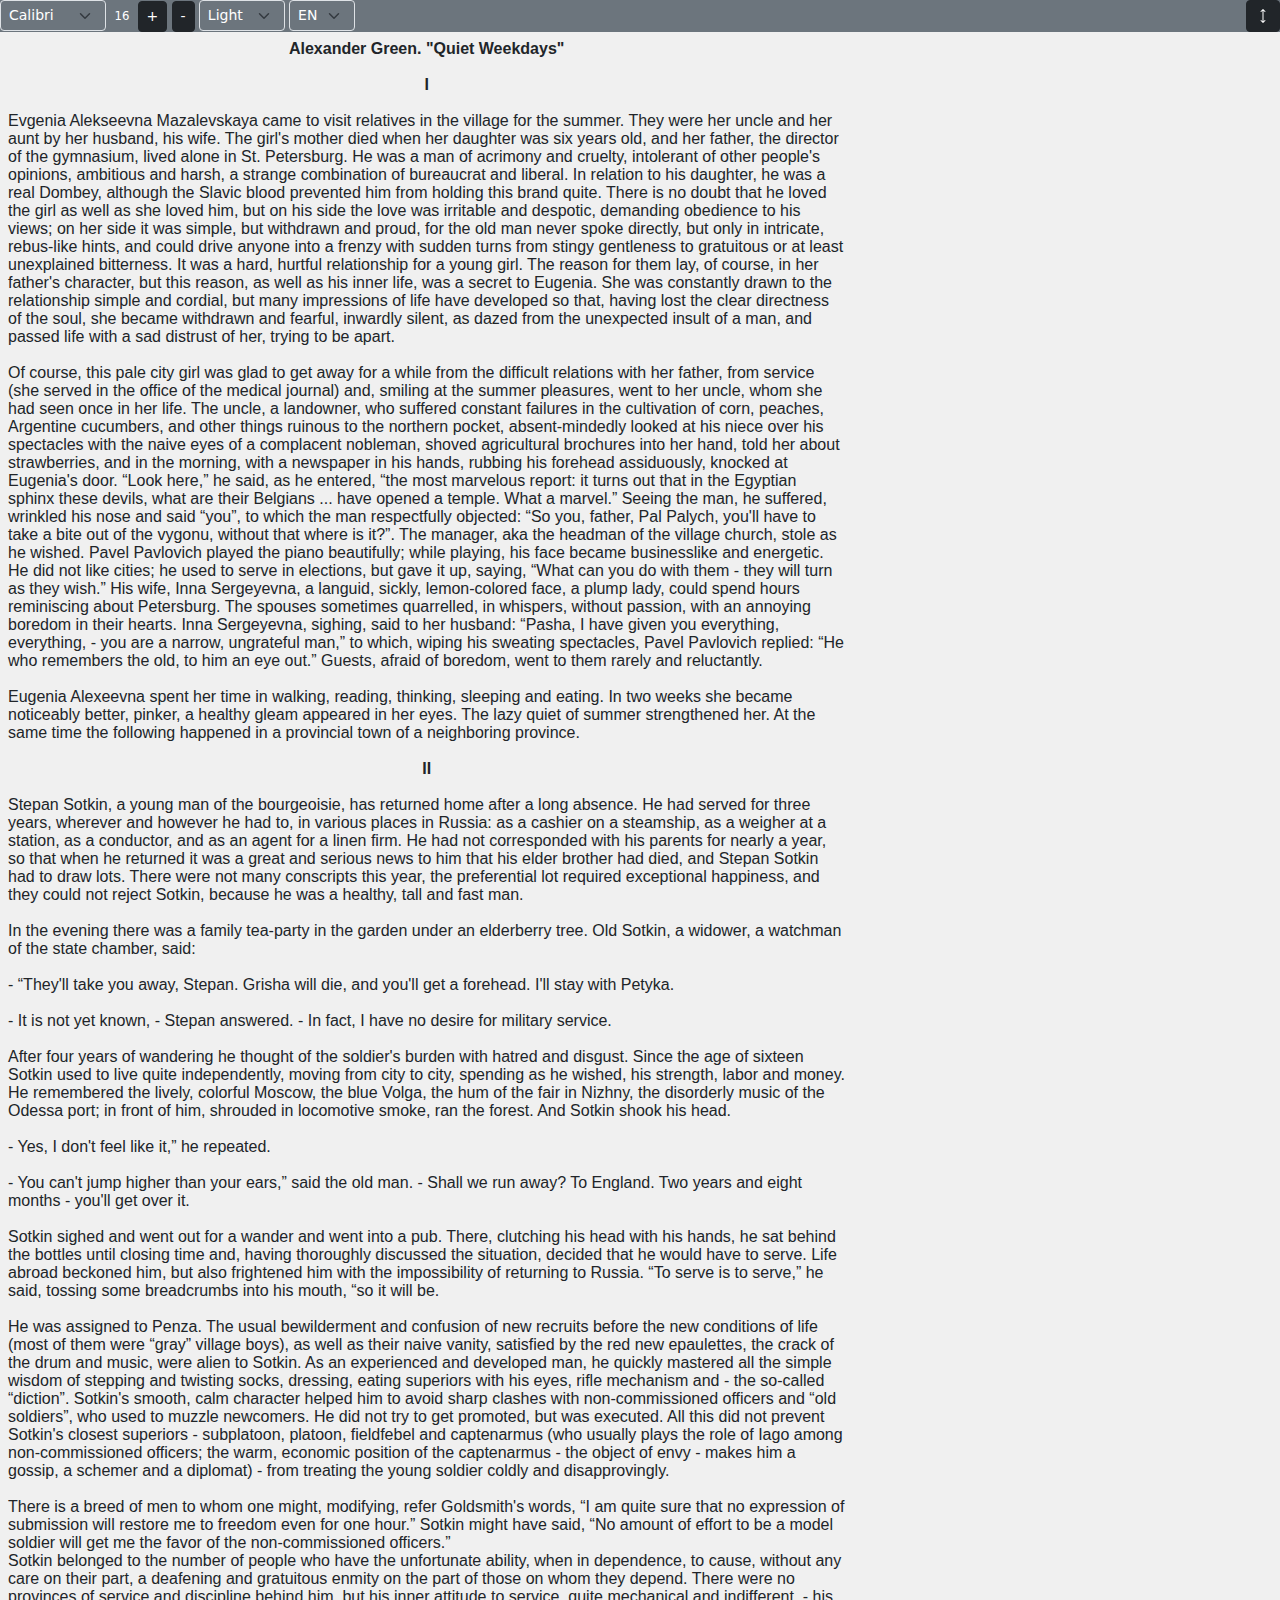
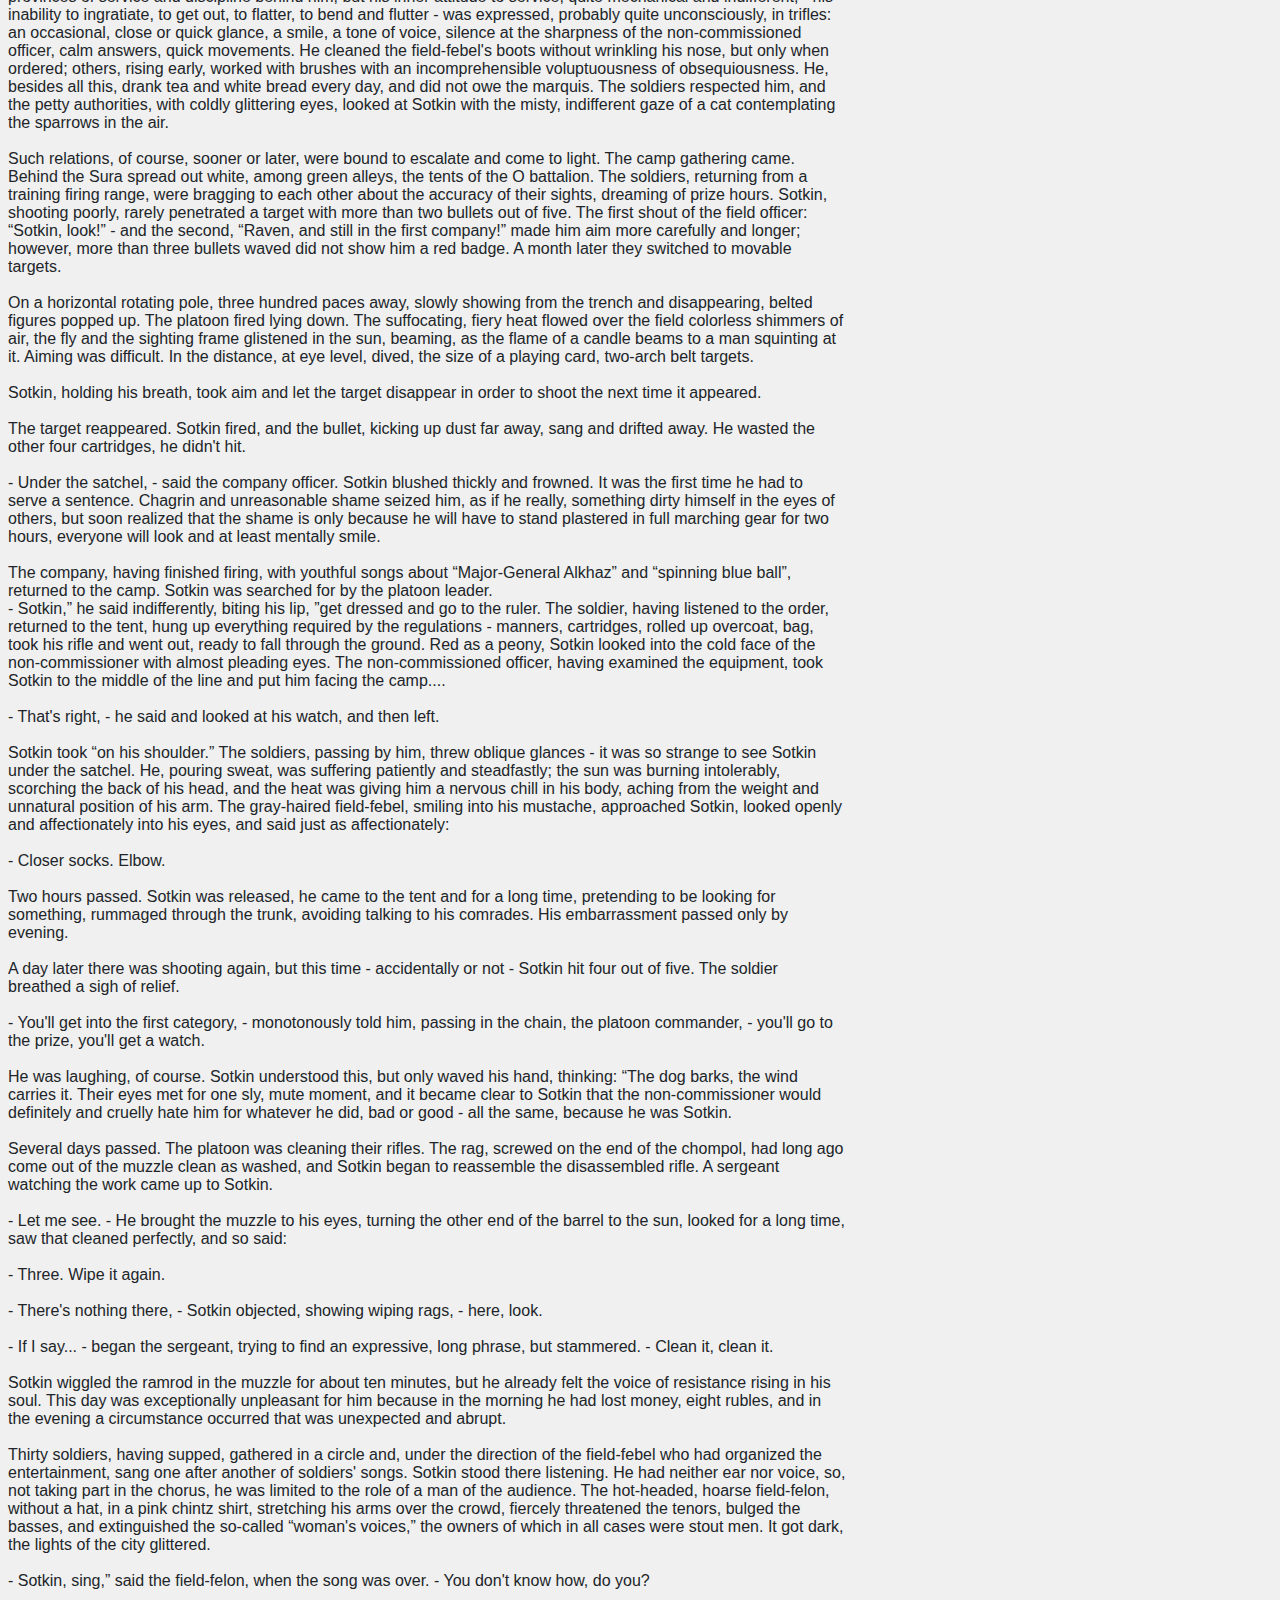
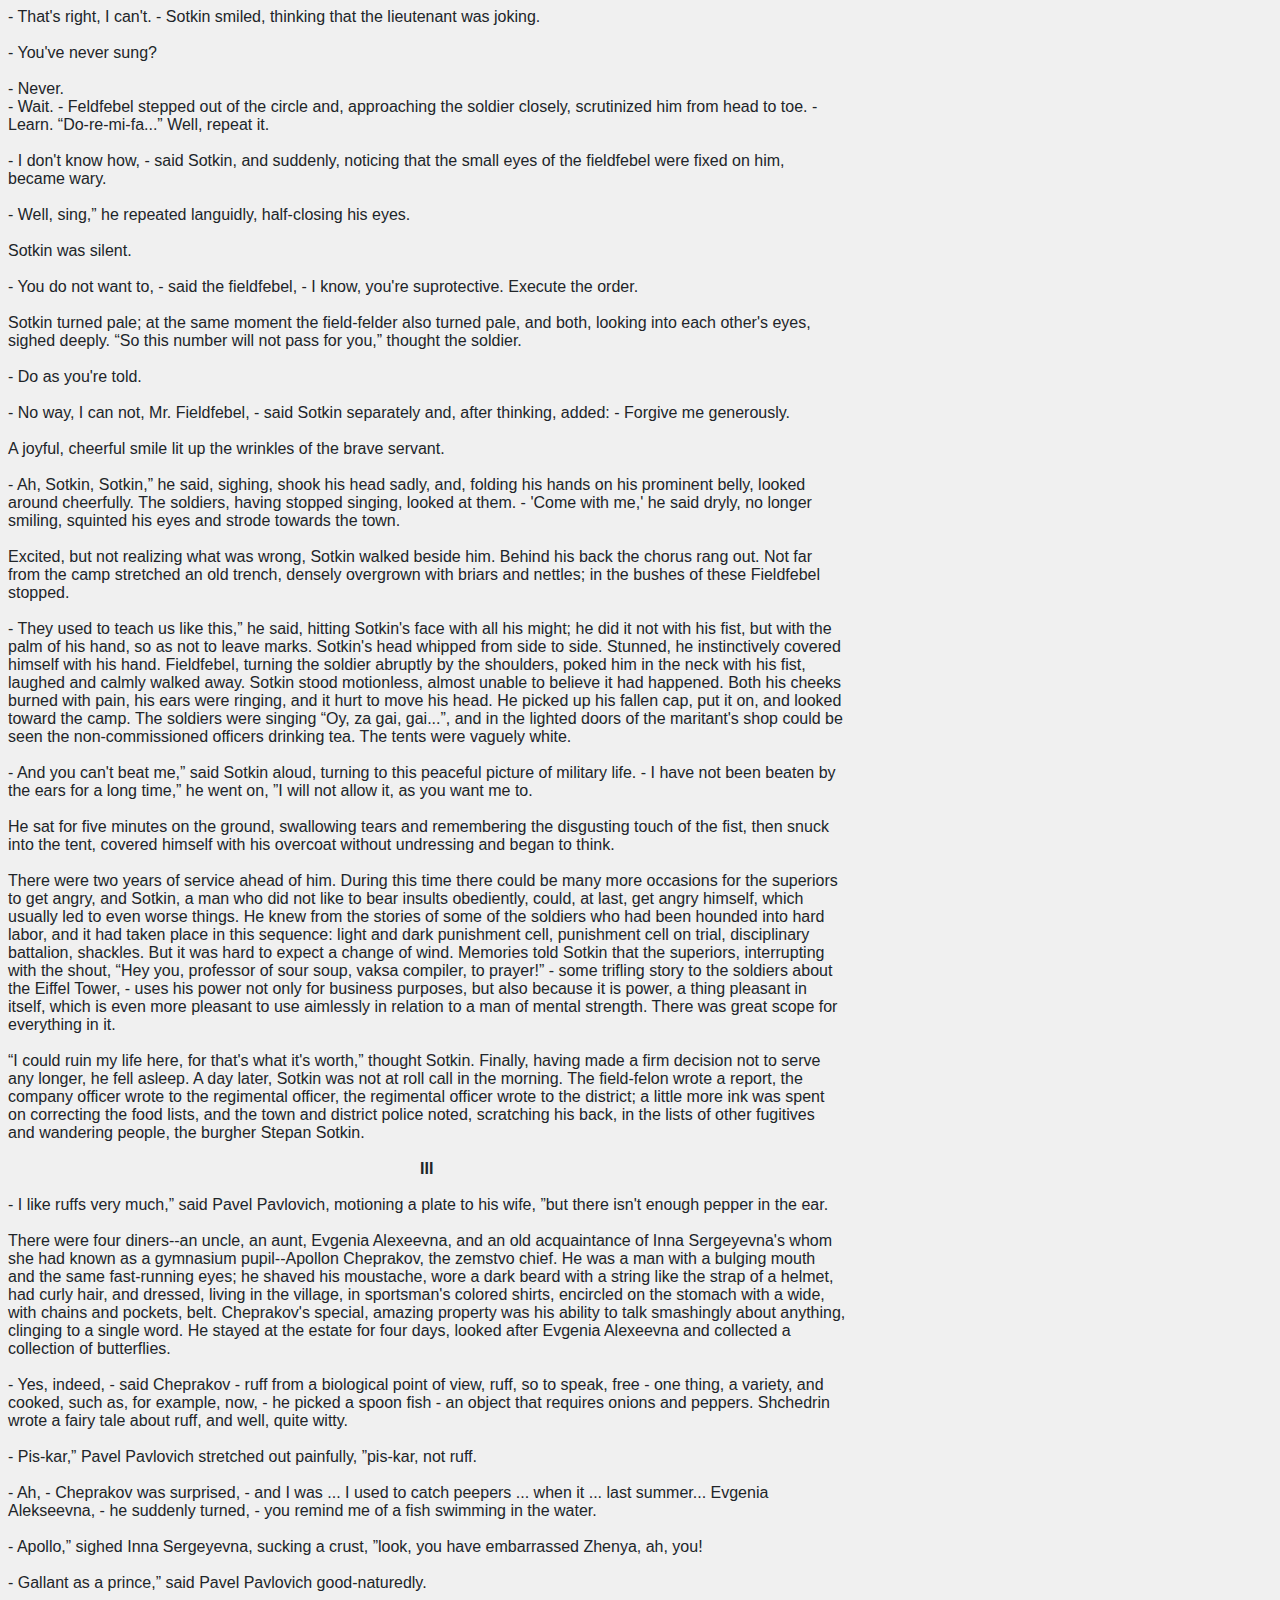
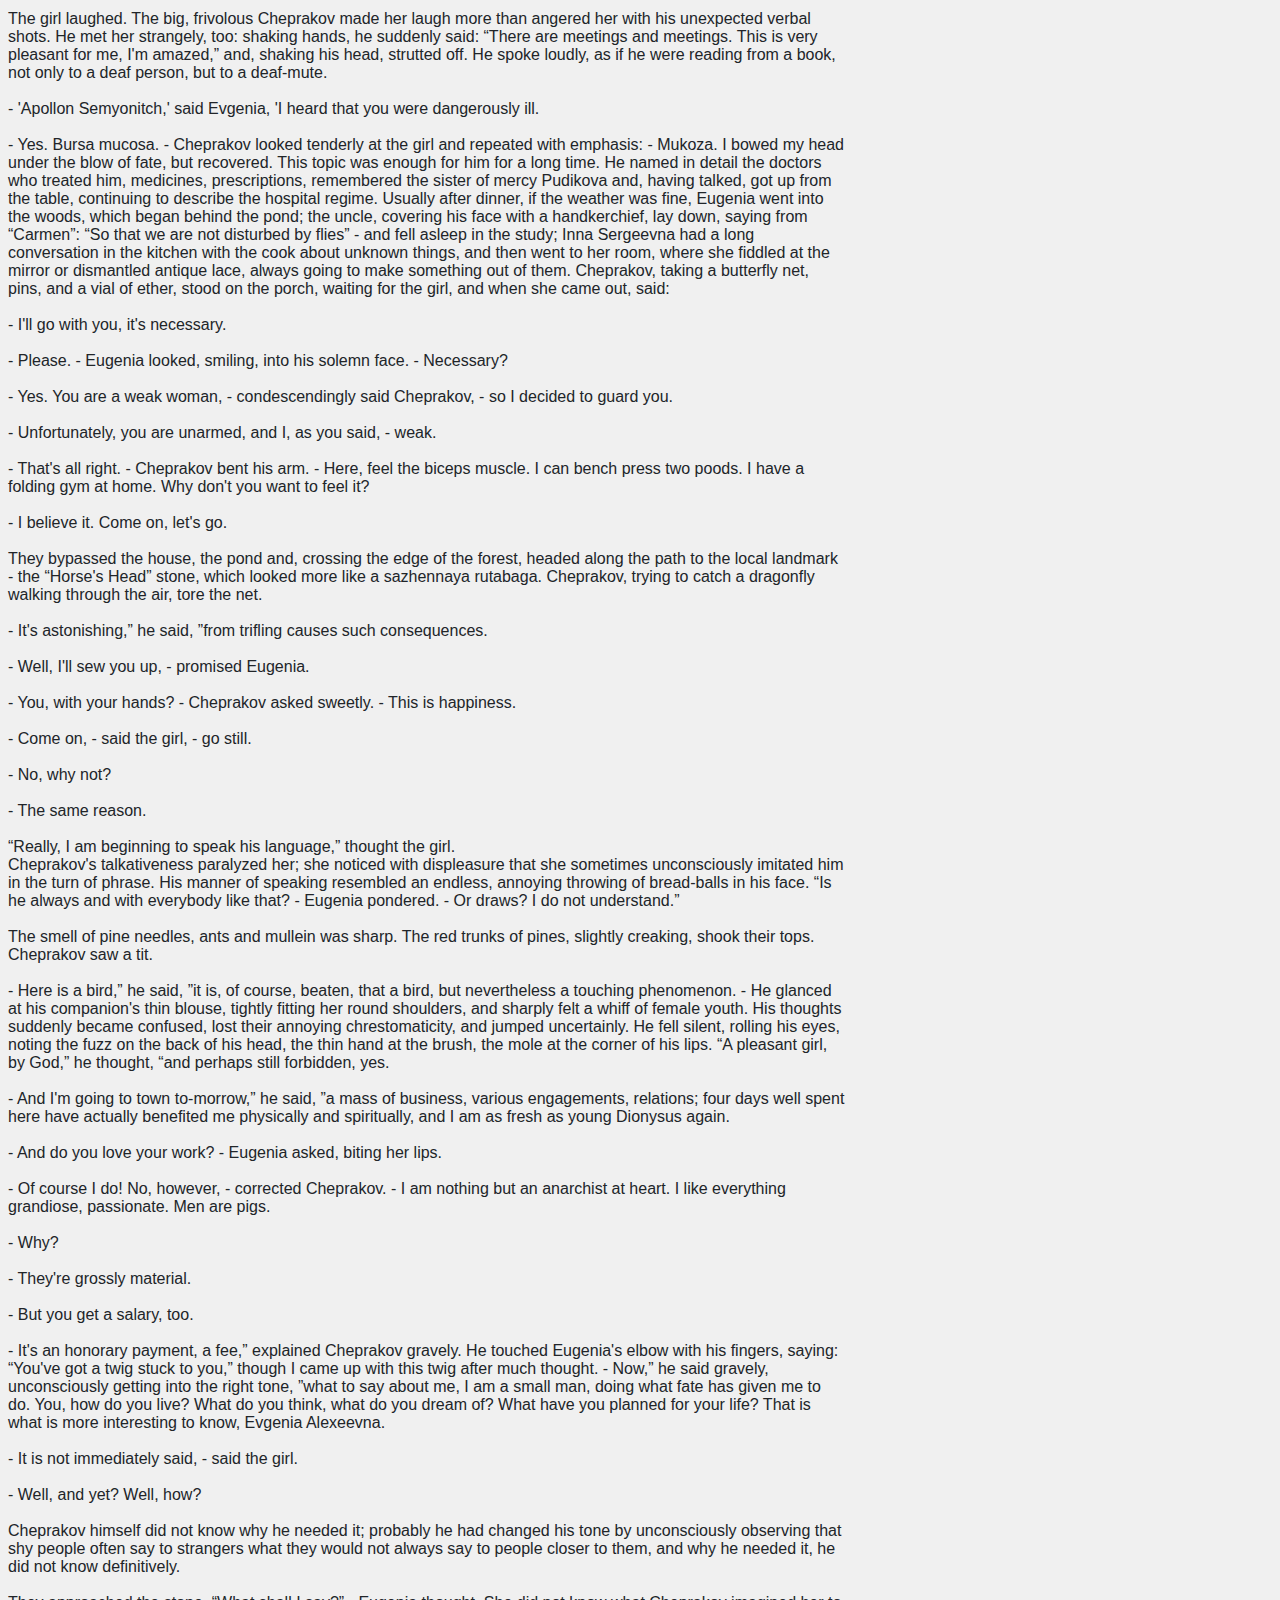
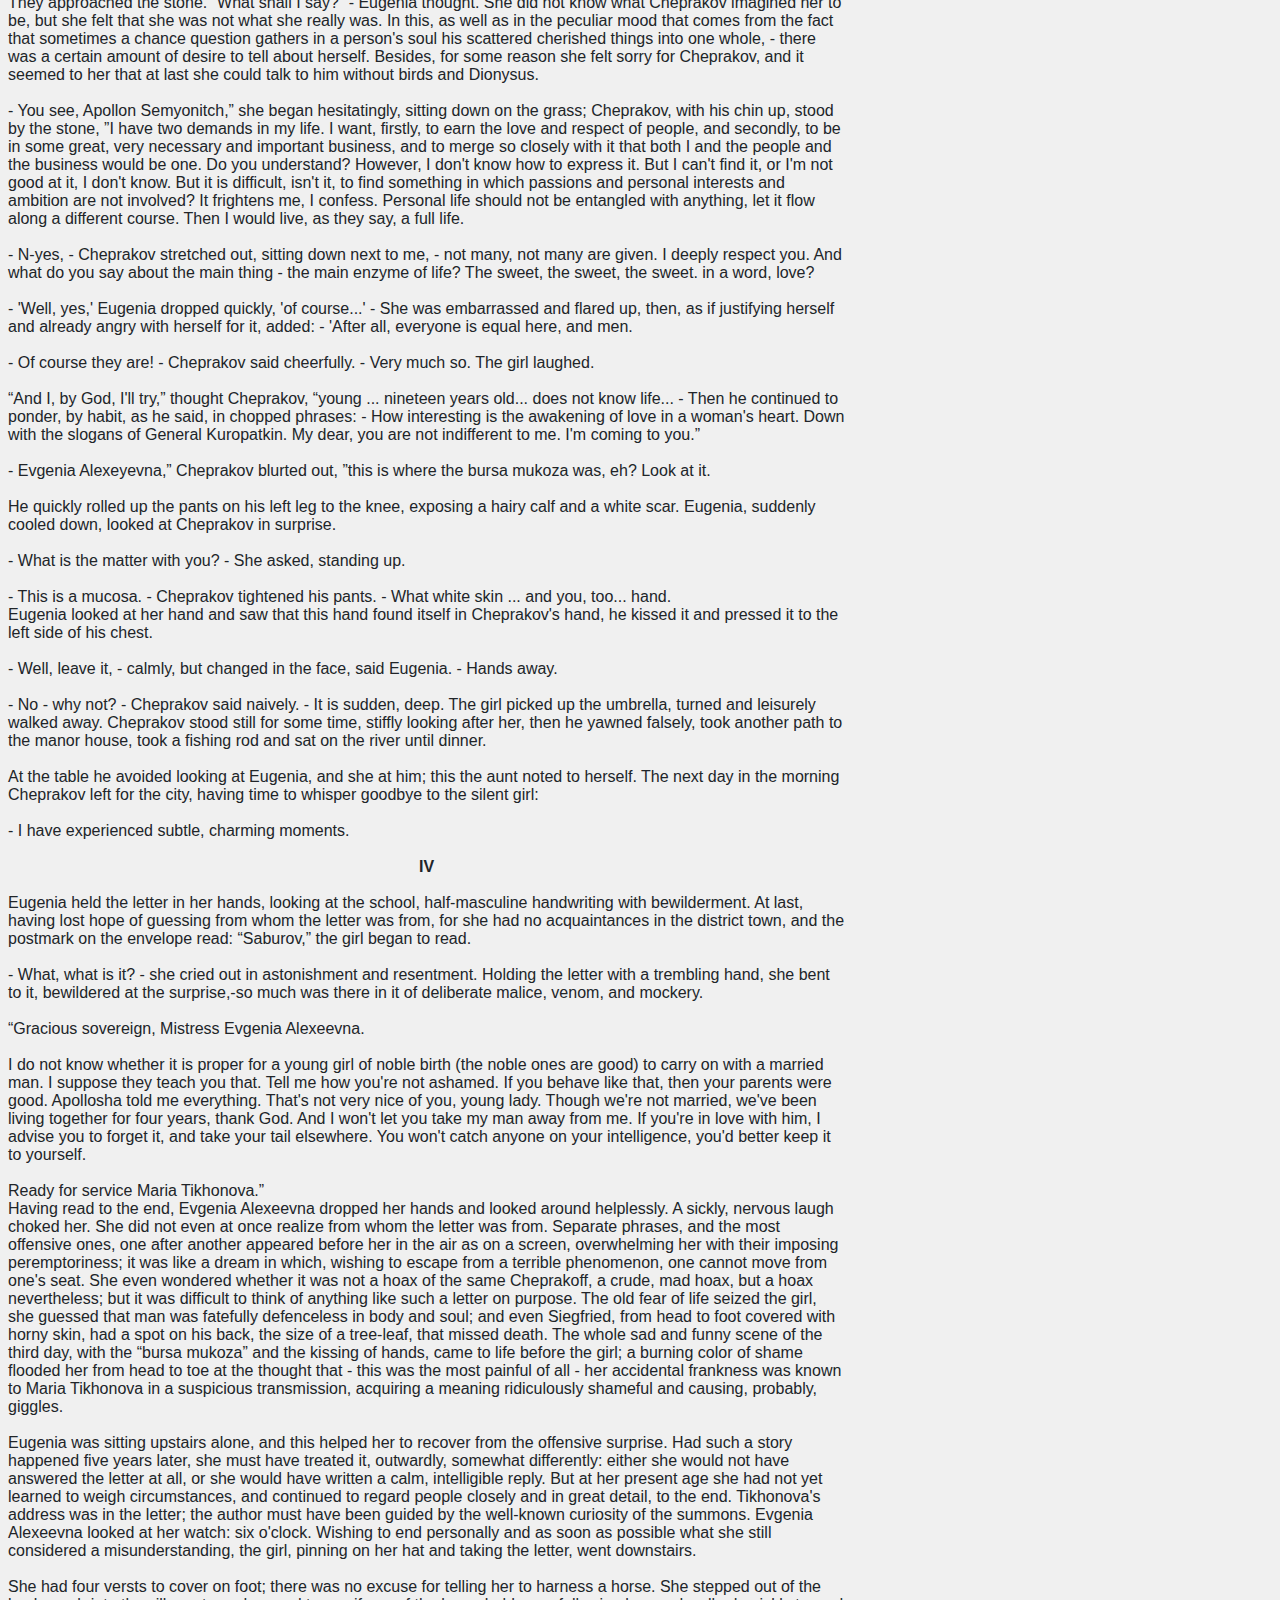
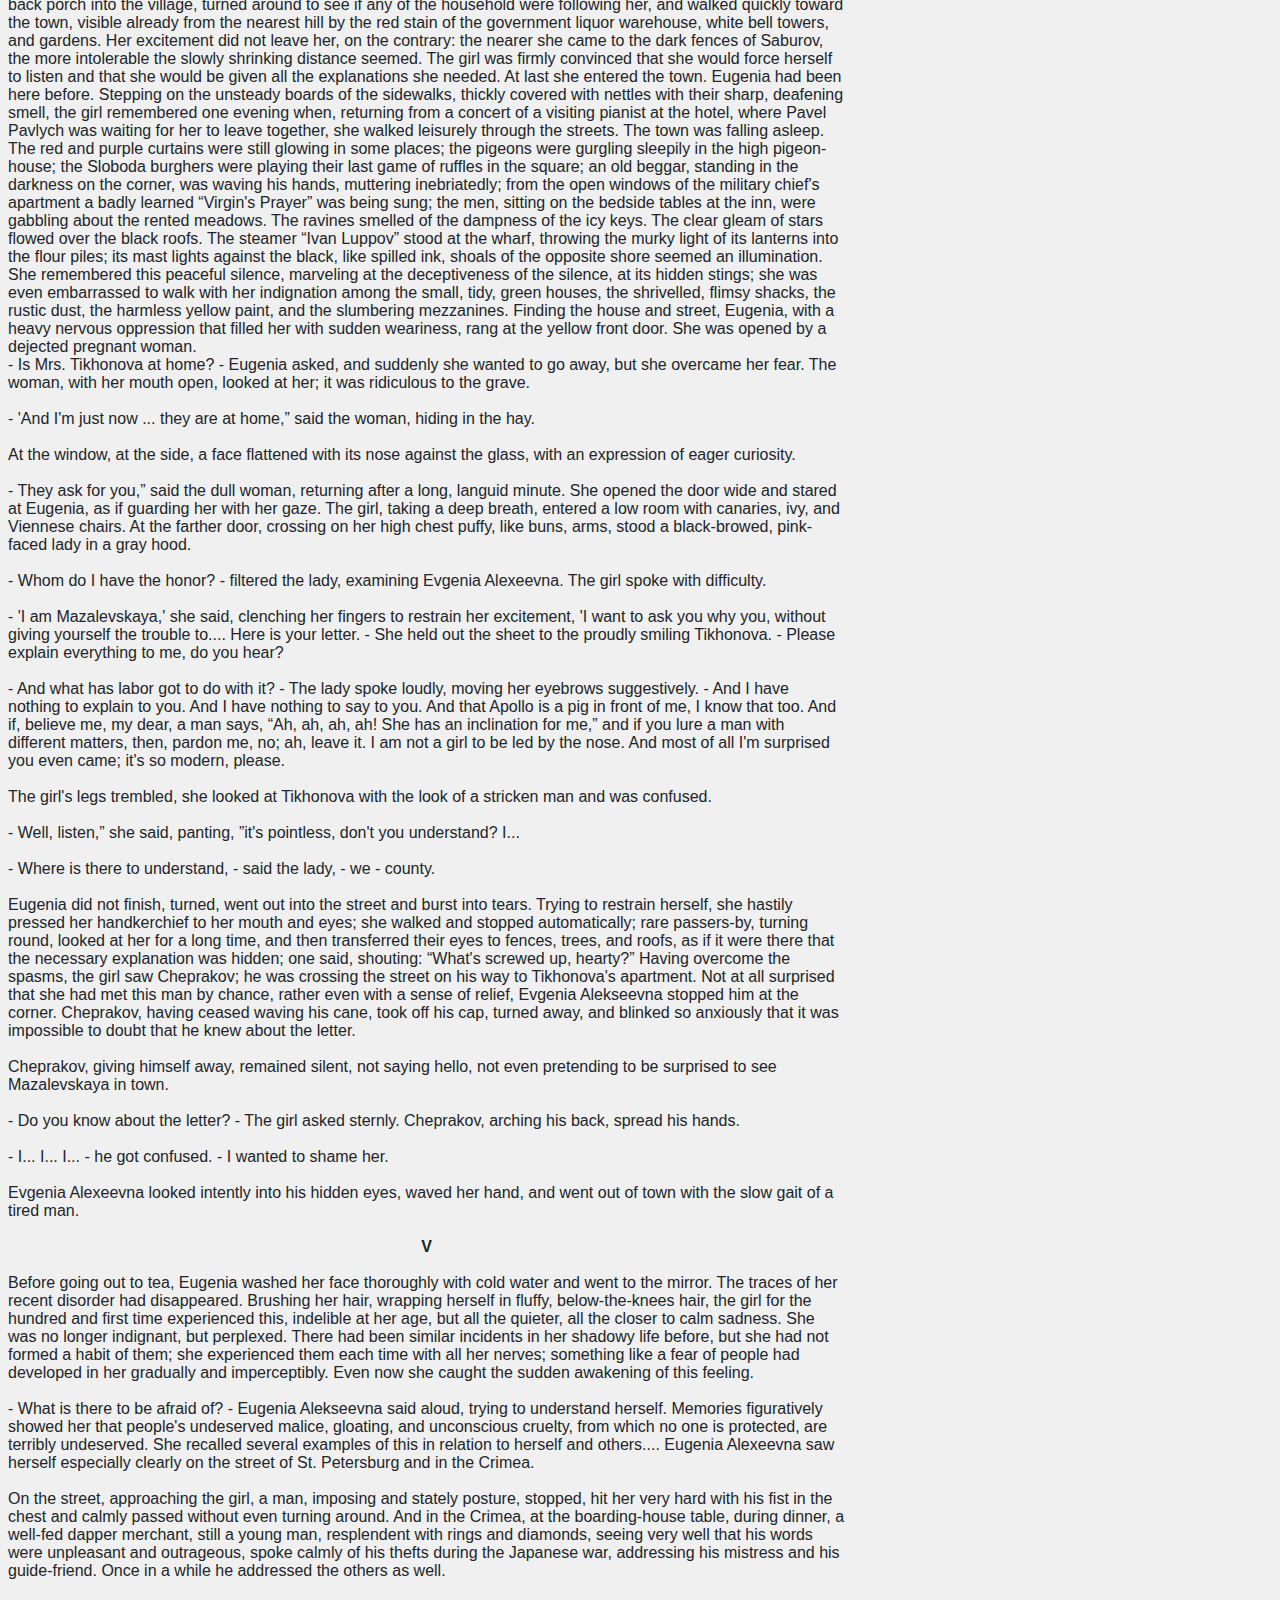
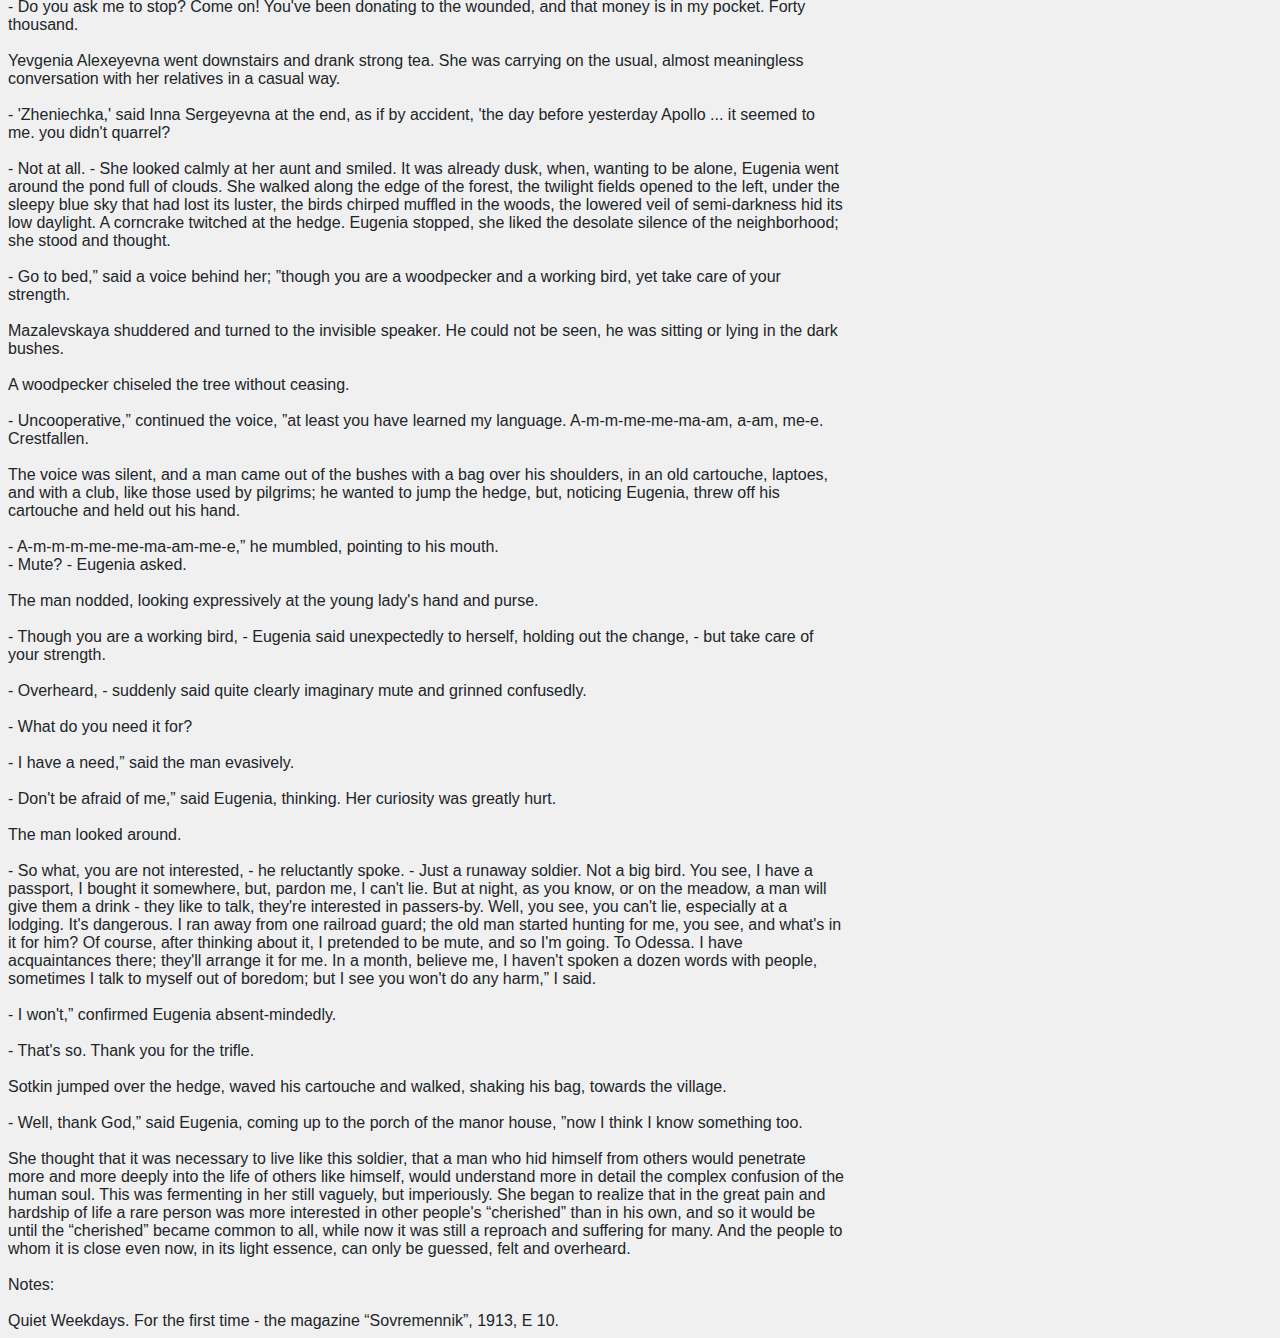
==== commit 76d0b84c: "Final version" ====
--- a/BookEn.html
+++ b/BookEn.html
@@ -10,18 +10,28 @@
 </head>
 <body>
 
-<nav id="NavBar" class="ps-2 d-block bg-secondary sticky-top text-white d-flex">
+<nav id="NavBar" class="bg-secondary sticky-top text-white d-flex">
 <div>
-        <span id="fontSizeDisplay">Font: 12</span>
-        <button id="increaseSize" class="btn btn-dark shadow-none">+</button>
-        <button id="decreaseSize" class="btn btn-dark shadow-none">-</button>
-        <select id="backgroundSelector" class="form-select w-auto d-inline text-white bg-secondary ms-2" @bind="@Background">
+        <select class="form-select form-select-sm bg-secondary d-inline w-25 text-white me-1" id="fontSelector">
+                <option value="Calibri">Calibri</option>
+                <option value="Arial">Arial</option>
+                <option value="Times New Roman">Times New Roman</option>
+                <option value="Courier New">Courier New</option>
+                <option value="Georgia">Georgia</option>
+                <option value="Consolas">Consolas</option>
+                <option value="Verdana">Verdana</option>
+        </select>
+        <span id="fontSizeDisplay" class="me-1 small">12</span>
+        <button id="increaseSize" class="btn btn-dark shadow-none btn-sm">+</button>
+        <button id="decreaseSize" class="btn btn-dark shadow-none btn-sm">-</button>
+
+        <select id="backgroundSelector" class="form-select form-select-sm w-auto d-inline text-white bg-secondary">
                 <option value="">Light</option>
                 <option value="backgroundPaper">Paper</option>
                 <option value="backgroundDark">Dark</option>
         </select>
 
-        <select id="languageSelect" class="form-select w-auto d-inline text-white bg-secondary ms-2">
+        <select id="languageSelect" class="form-select form-select-sm w-auto d-inline text-white bg-secondary">
                 <option value="EN">
                         EN
                 </option>
@@ -30,21 +40,17 @@
                 </option>
         </select>
 </div>
-<button id="HiddenNavBarButton" class="btn btn-dark ms-auto shadow-none">
+<button id="HiddenNavBarButton" class="btn btn-dark ms-auto shadow-none btn-sm">
         <svg xmlns="http://www.w3.org/2000/svg" width="16" height="16" fill="currentColor" class="bi bi-arrows-vertical" viewBox="0 0 16 16">
                 <path d="M8.354 14.854a.5.5 0 0 1-.708 0l-2-2a.5.5 0 0 1 .708-.708L7.5 13.293V2.707L6.354 3.854a.5.5 0 1 1-.708-.708l2-2a.5.5 0 0 1 .708 0l2 2a.5.5 0 0 1-.708.708L8.5 2.707v10.586l1.146-1.147a.5.5 0 0 1 .708.708z" />
         </svg>
 </button>
-
-
 </nav>
 
-<button id="ShowNavBarButton" class="d-block btn btn-secondary w-100 sticky-top rounded-0 d-none"></button>
+<button id="ShowNavBarButton" class="d-block btn btn-secondary w-100 sticky-top rounded-0 d-none btn-sm"></button>
 
 <div id="contentContainer" class="content-container backgroundLight" style="font-size: 16px">
-
-     
-
+        
 <div class="p-2 col-lg-8 col-md-10" style='word-wrap:break-word'>
 
     <div class=WordSection1>
--- a/css/styles.css
+++ b/css/styles.css
@@ -1,12 +1,5 @@
-{
-    font-family: "Cambria Math"
-;
-    panose-1: 2 4 5 3 5 4 6 3 2 4
-;
-}
-@font-face {
-    font-family: Calibri;
-    panose-1: 2 15 5 2 2 2 4 3 2 4;
+:root {
+    --font-family: "Arial", sans-serif; /* Default font */
 }
 
 /* Style Definitions */
@@ -16,16 +9,7 @@
     margin-bottom: 8.0pt;
     margin-left: 0cm;
     line-height: 107%;
-    font-family: "Calibri", sans-serif;
-}
-
-.MsoChpDefault {
-    font-family: "Calibri", sans-serif;
-}
-
-.MsoPapDefault {
-    margin-bottom: 8.0pt;
-    line-height: 107%;
+    font-family: var(--font-family);
 }
 
 @page WordSection1 {
@@ -56,7 +40,6 @@
 
 .content-container {
     font-size: 16px; /* Default font size */
-    transition: font-size 0.1s ease-in-out; /* Smooth transition */
 }
 
 .backgroundLight {
@@ -65,4 +48,15 @@
 
 p:has(b){
     text-align: center;
+}
+
+
+@media screen and (max-width: 347px){
+    #languageSelect{
+        width: 58px !important;
+    }
+    
+    #backgroundSelector{
+        width: 60px !important;
+    }
 }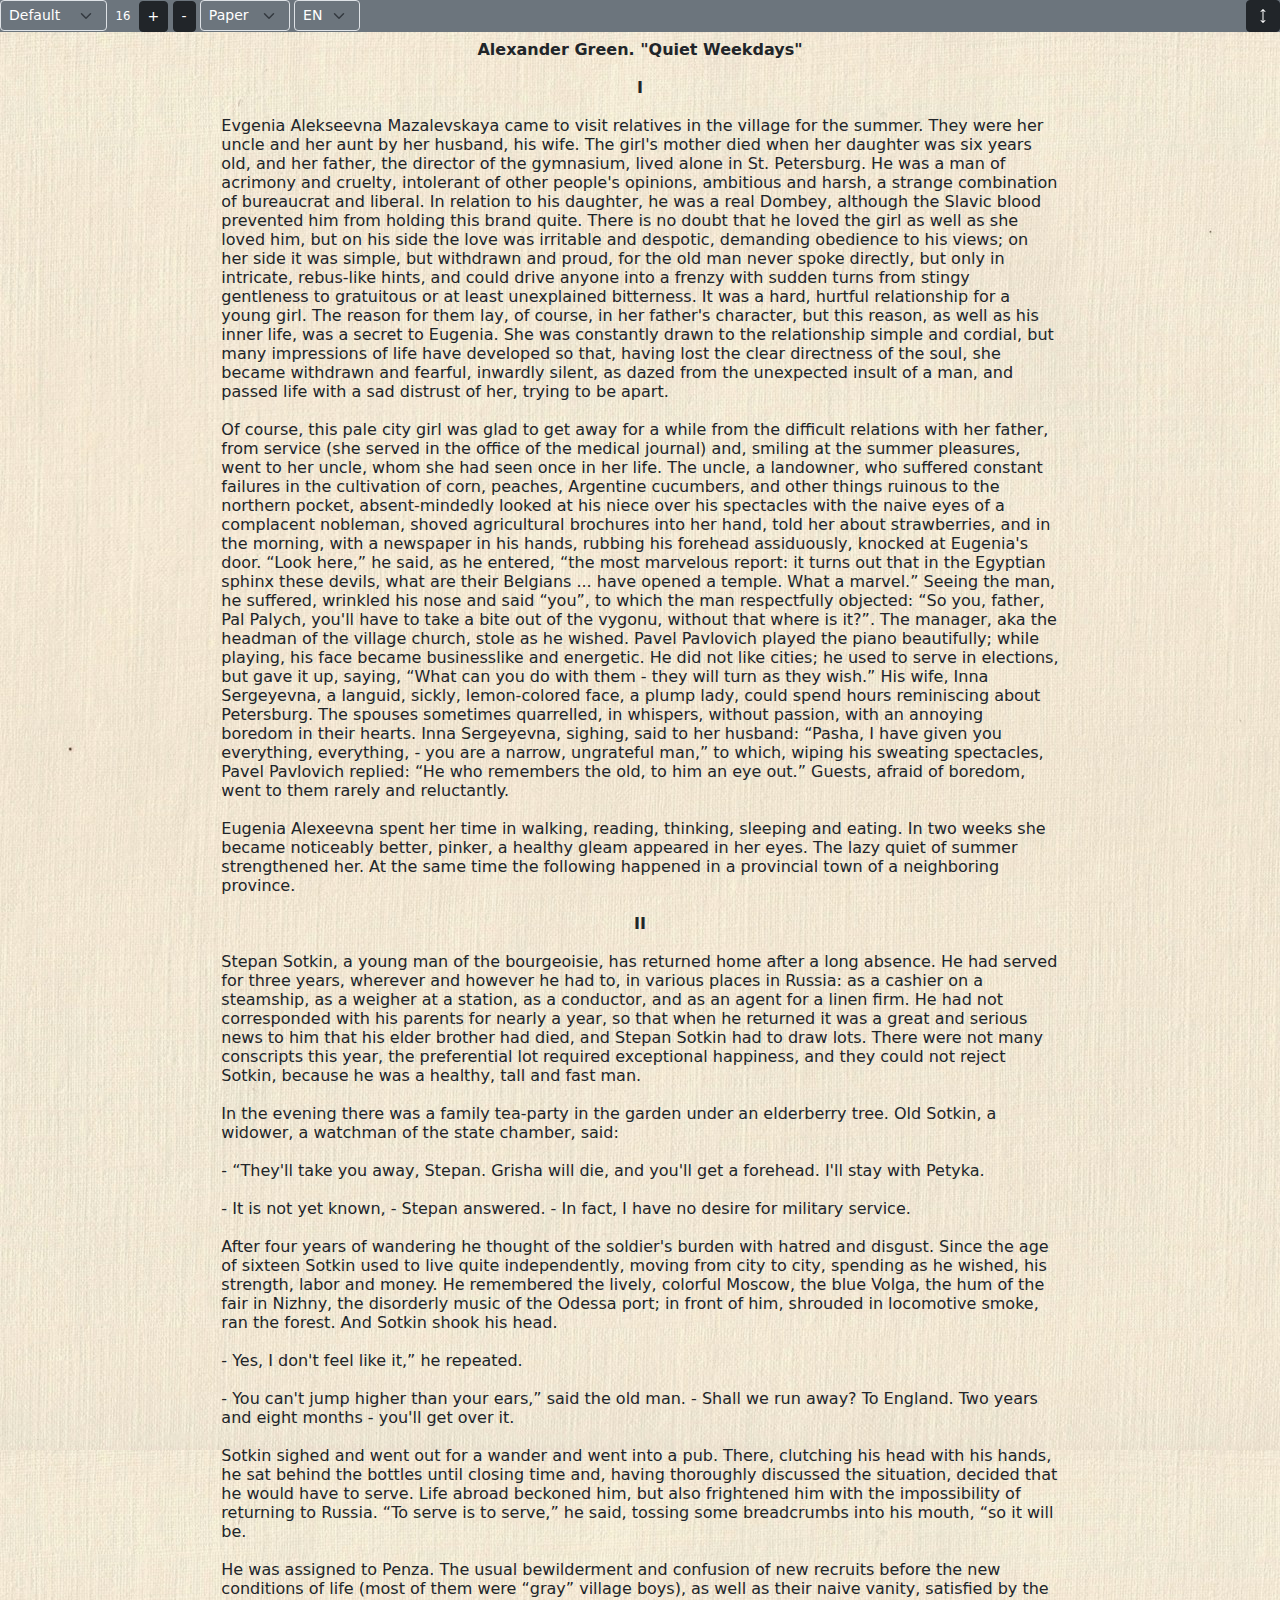
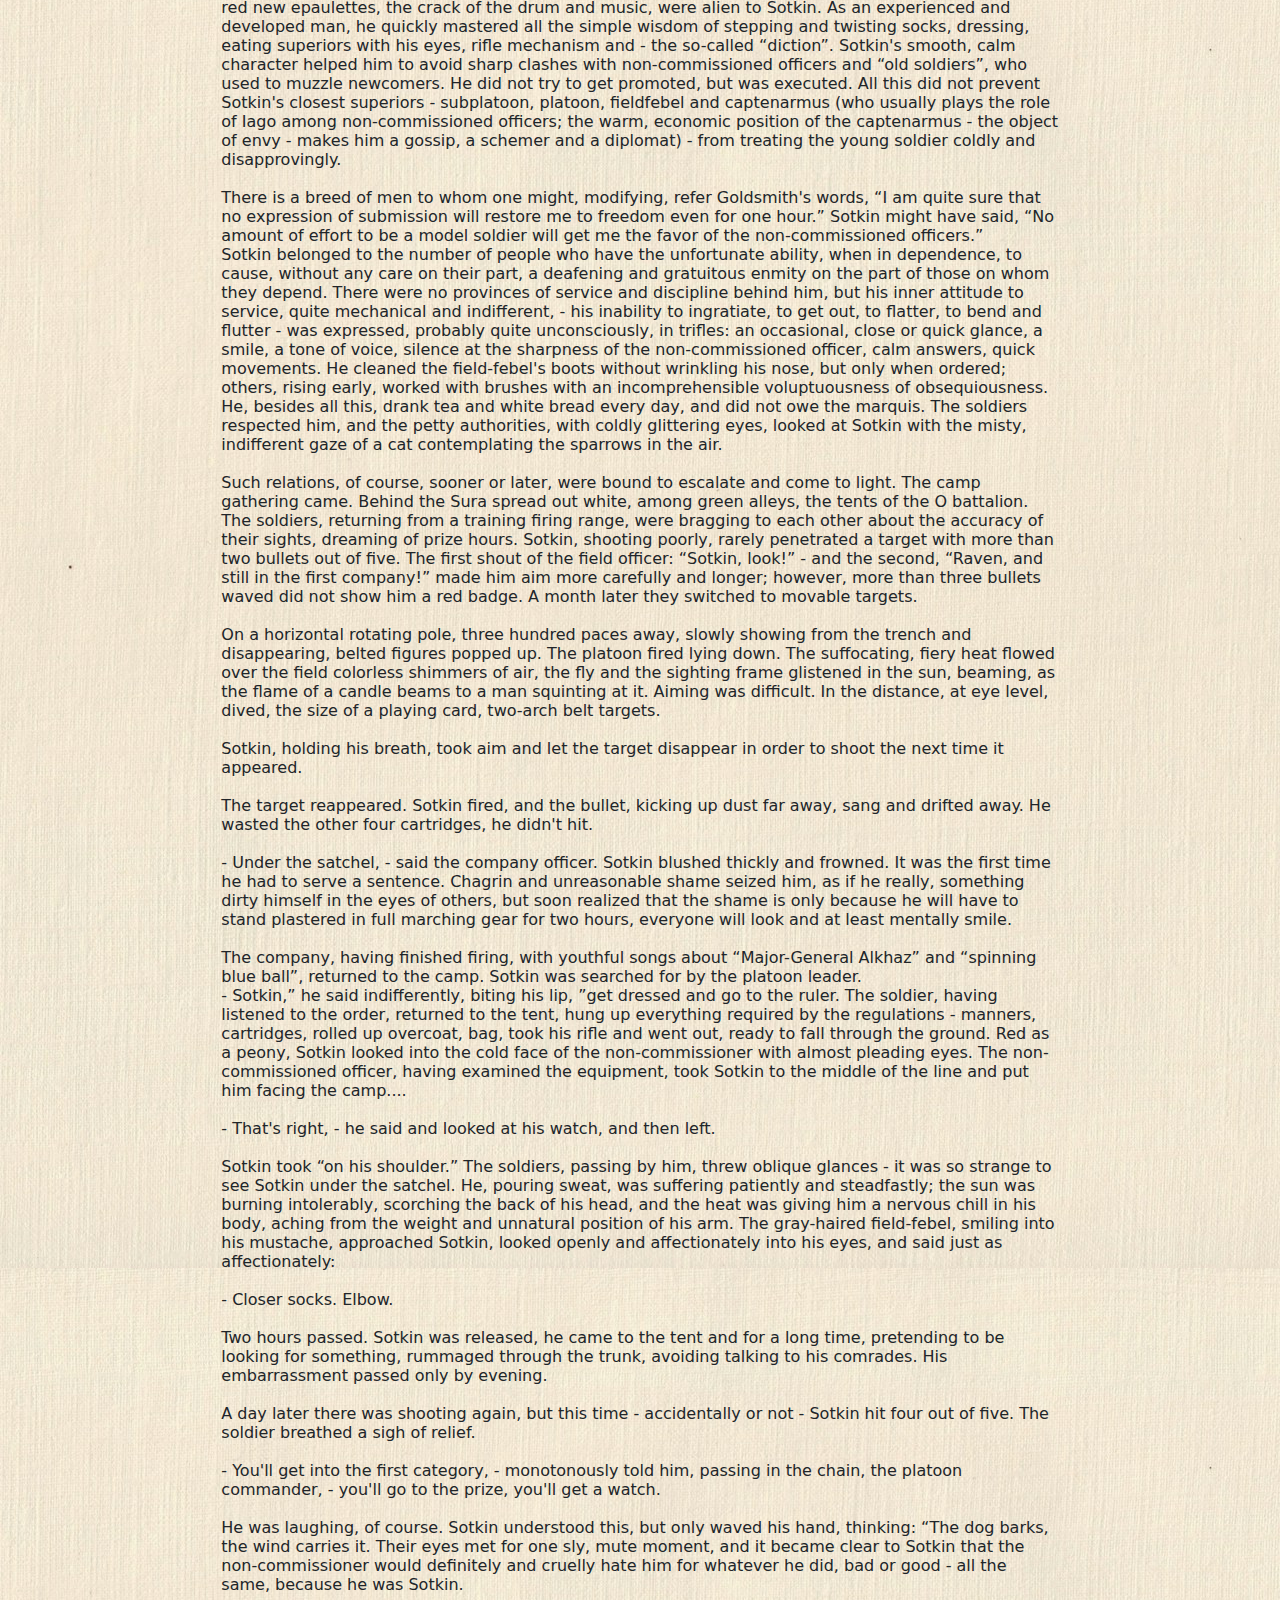
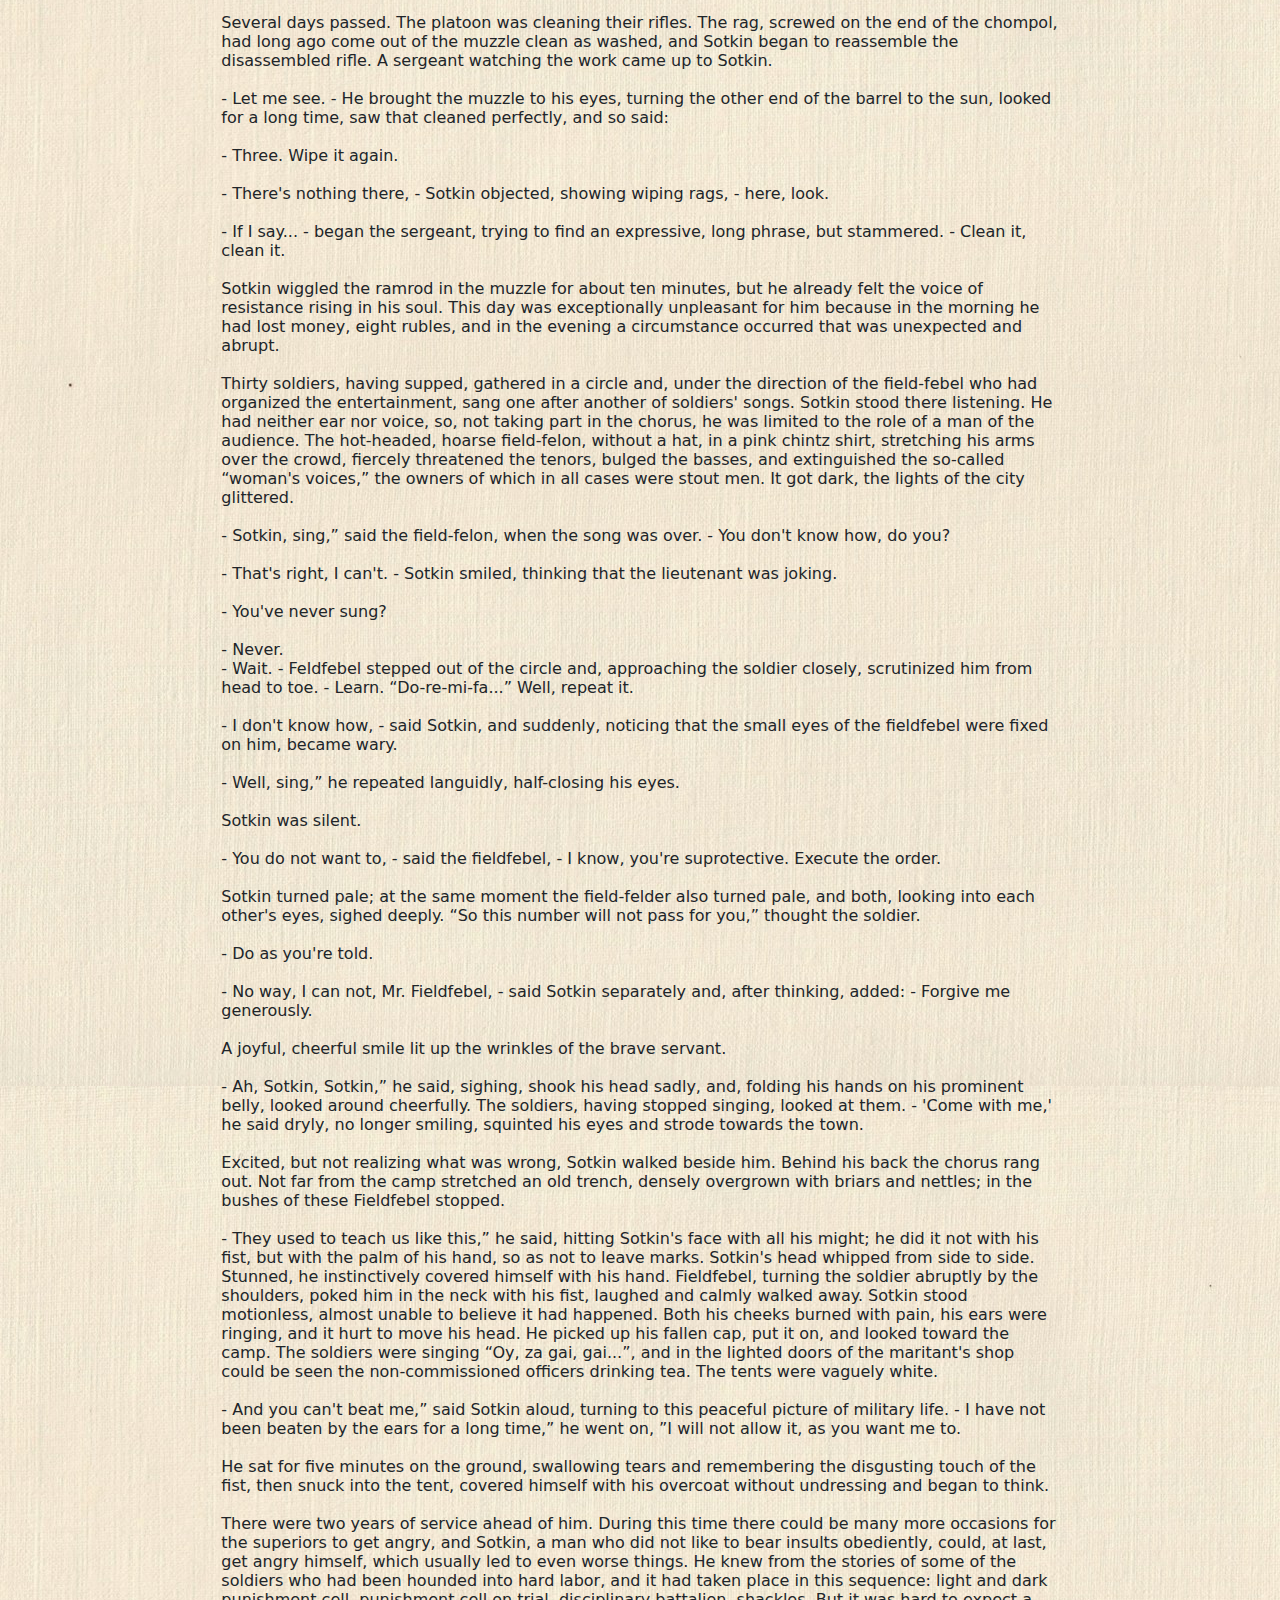
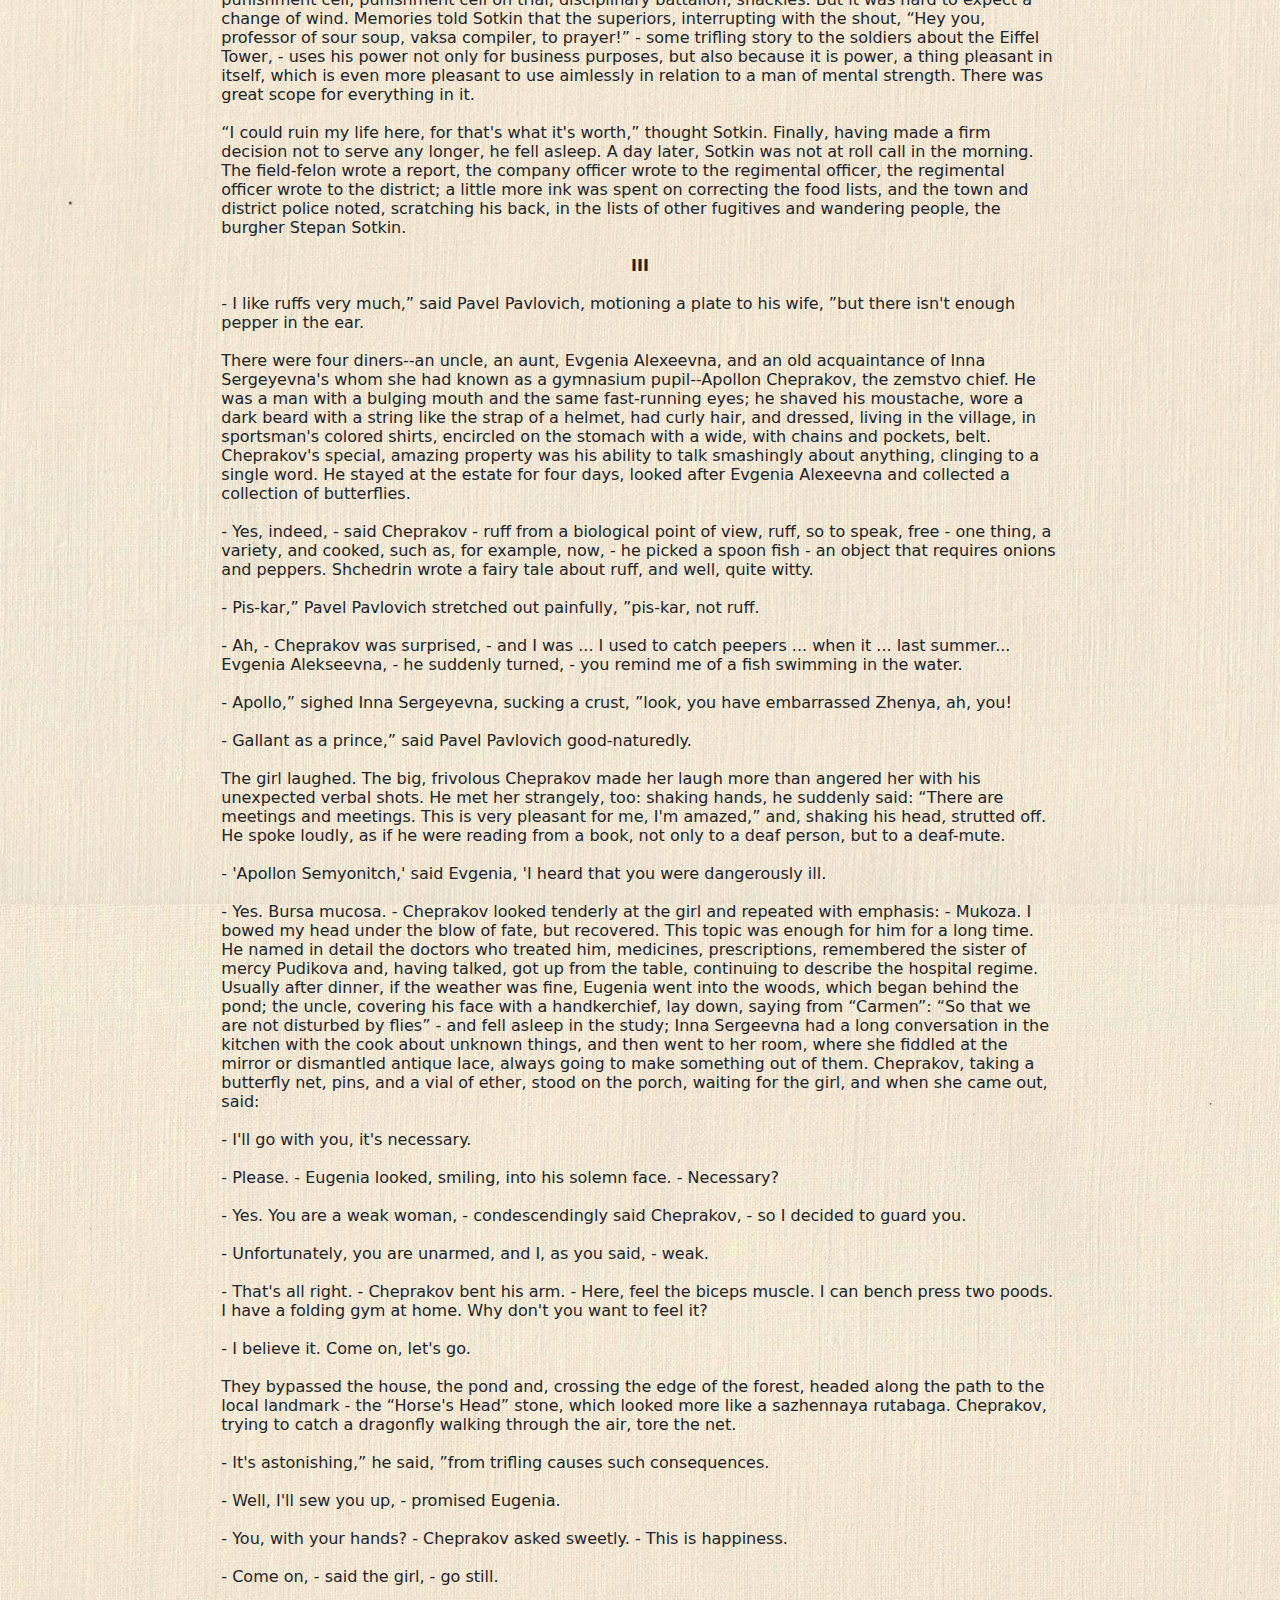
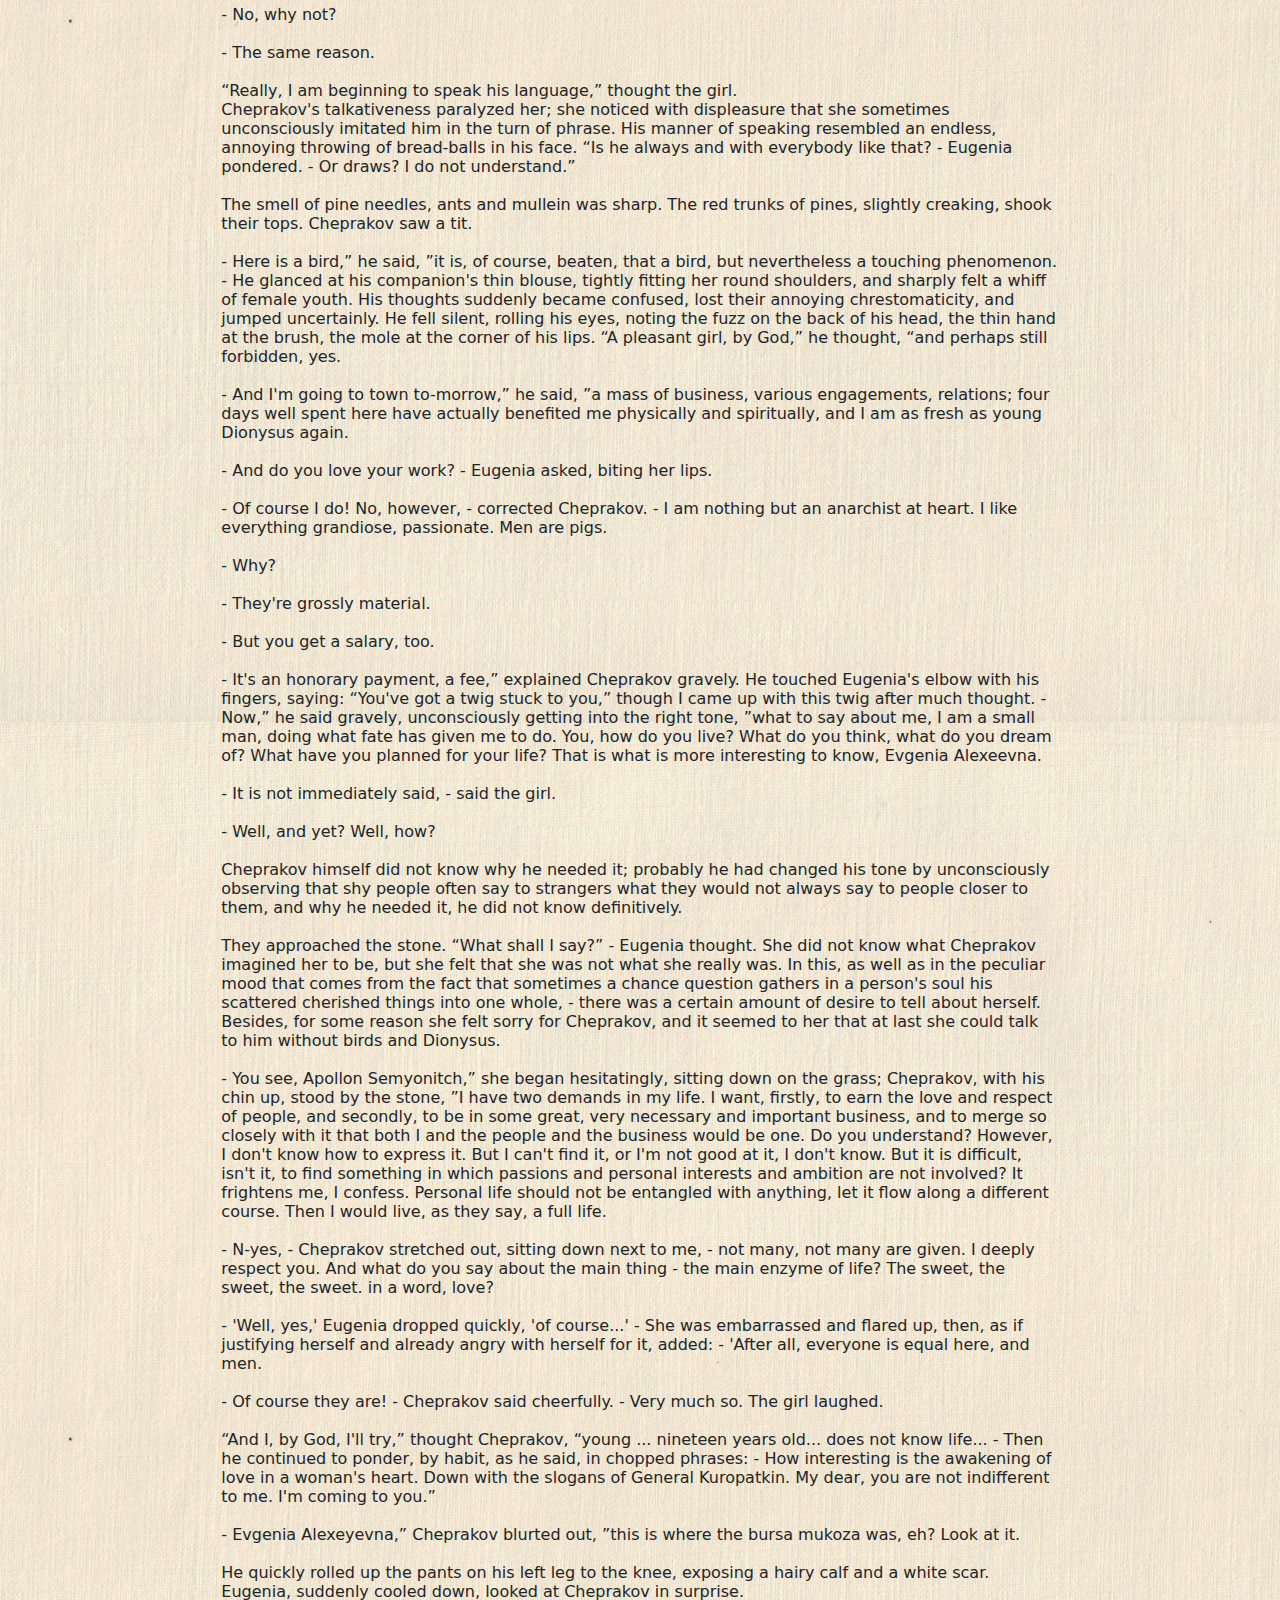
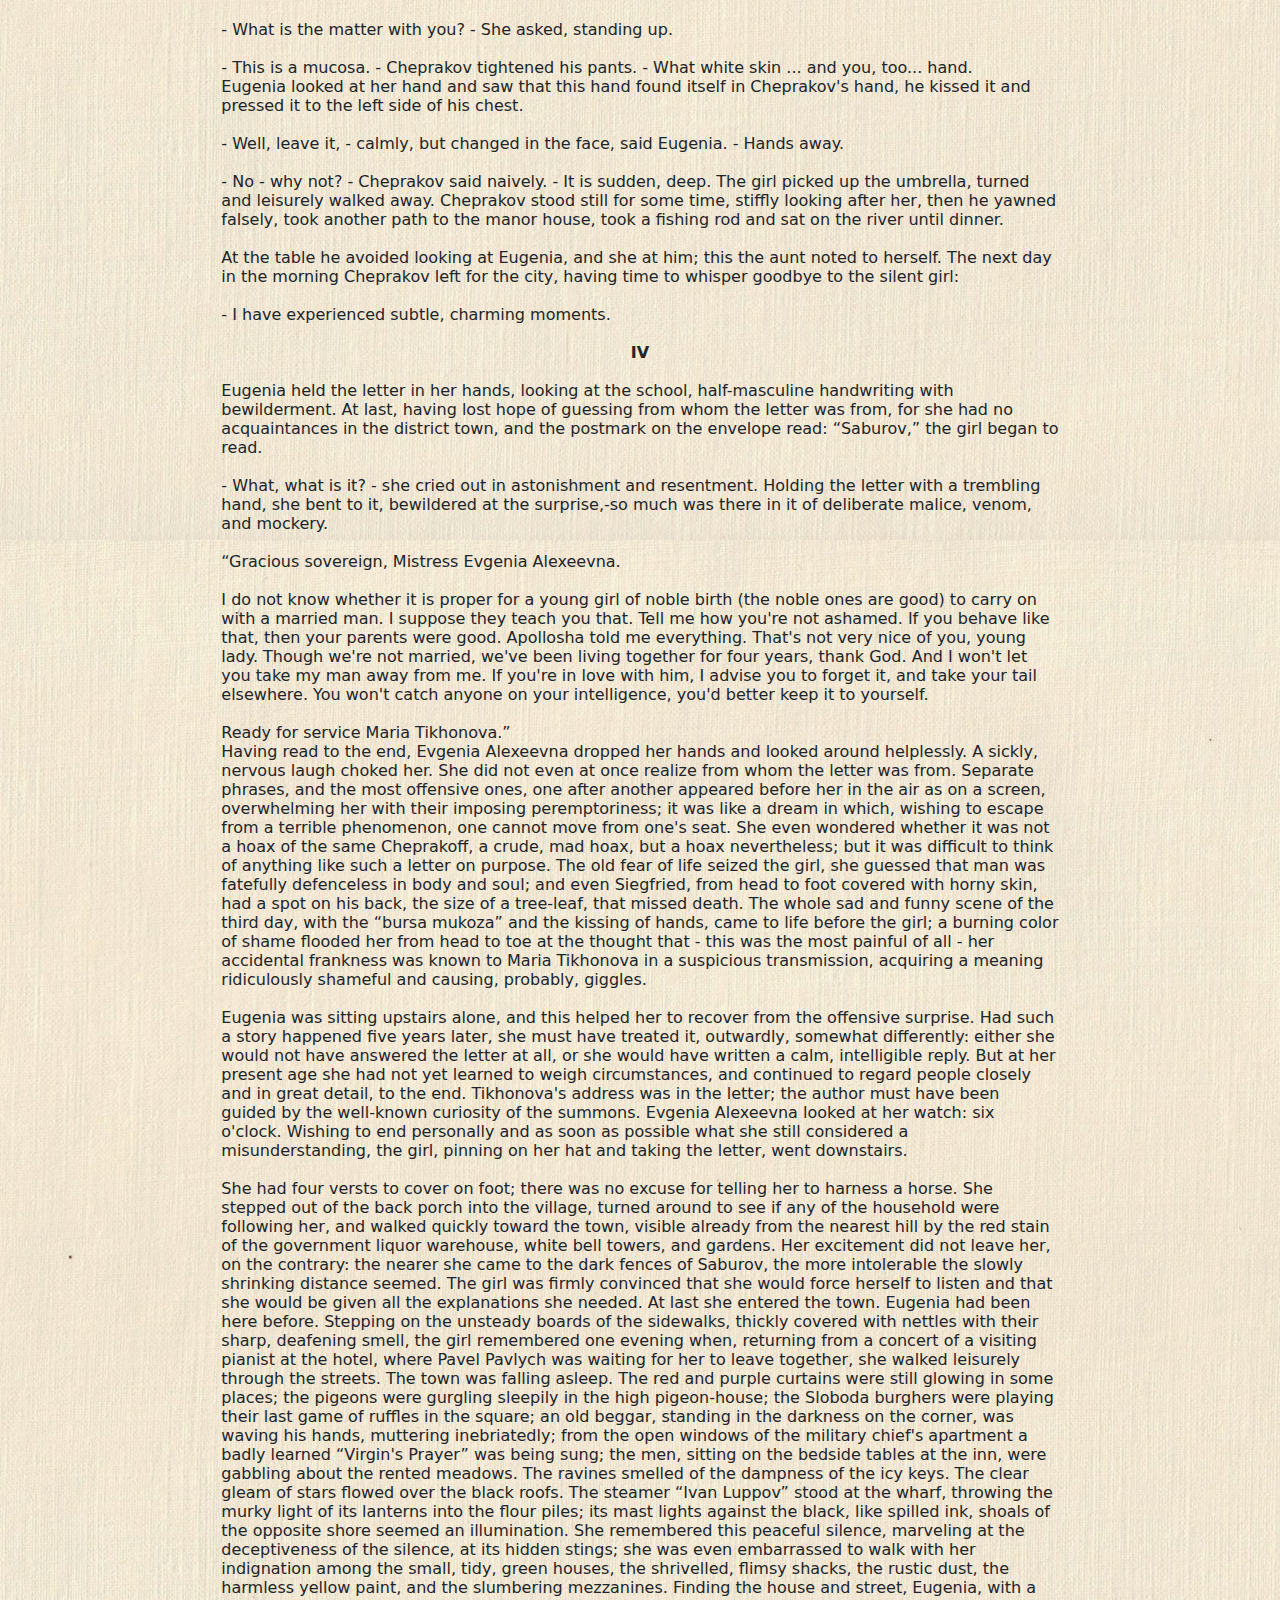
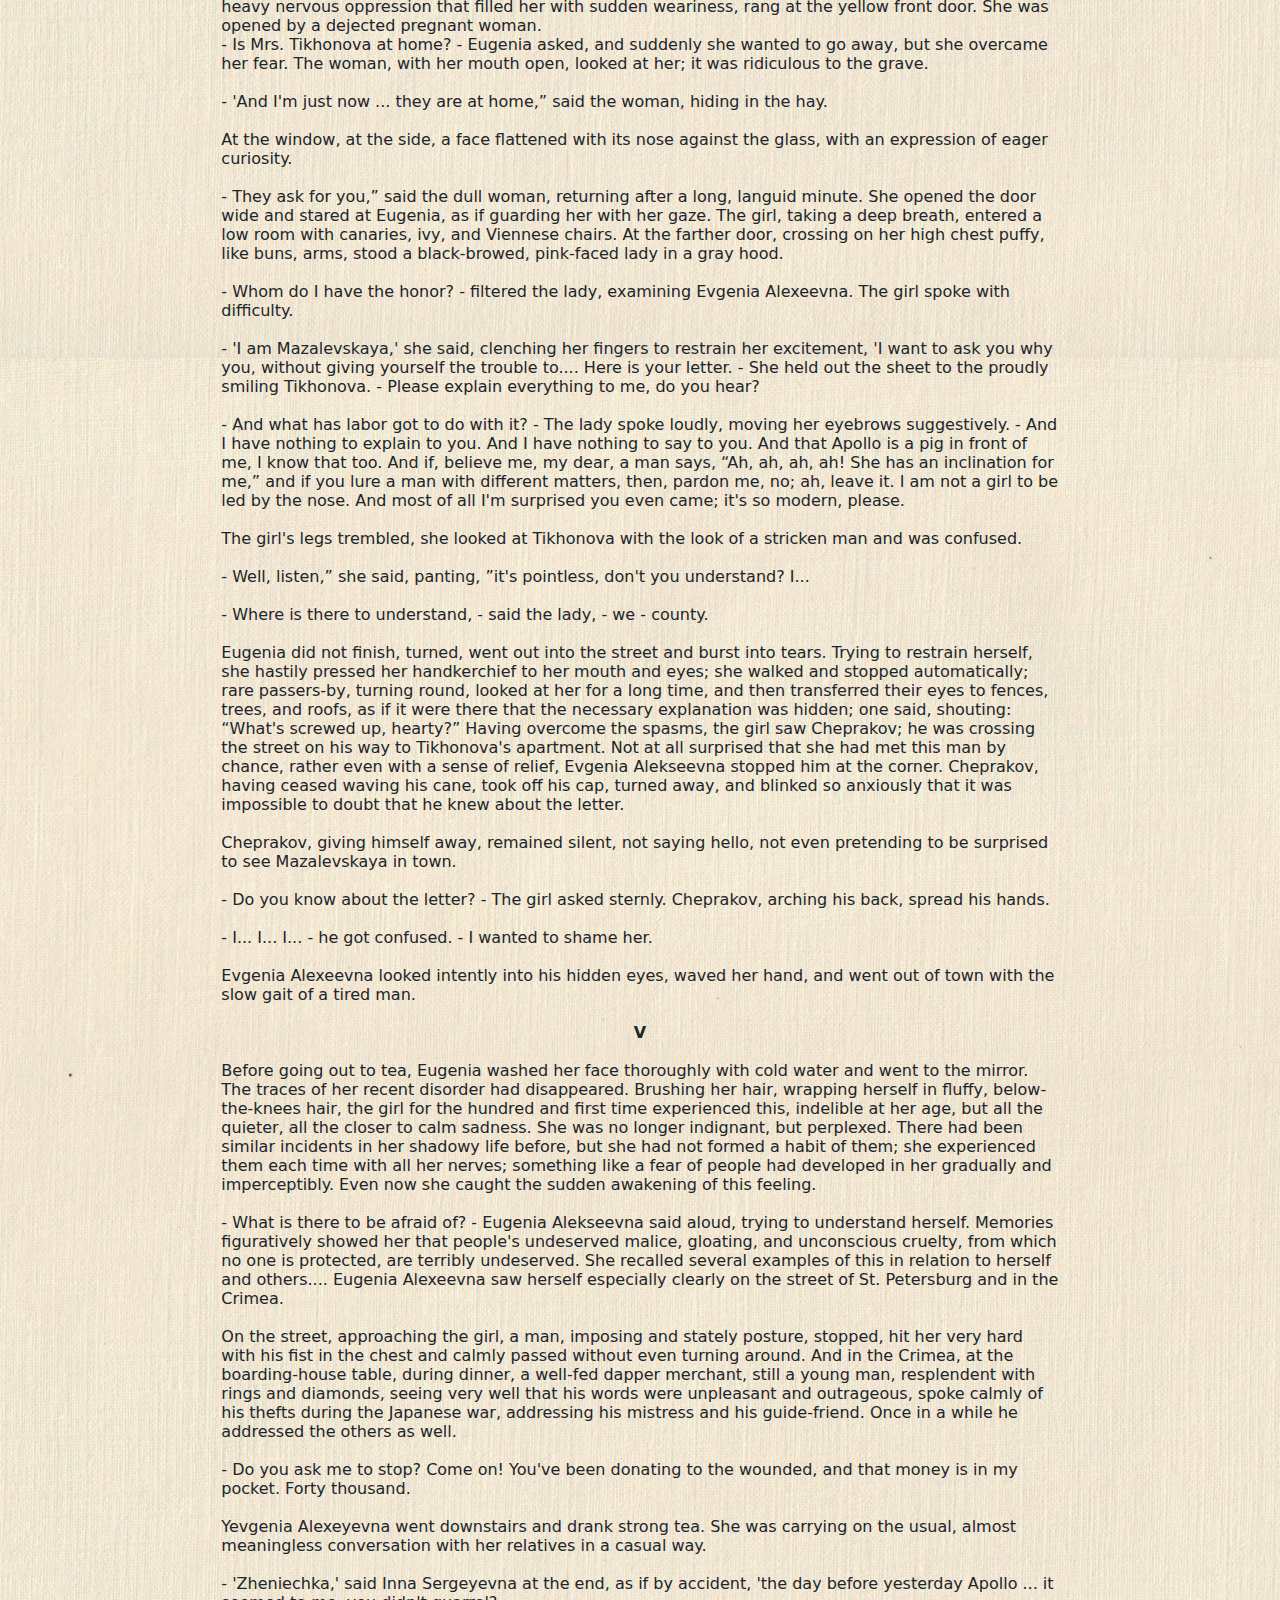
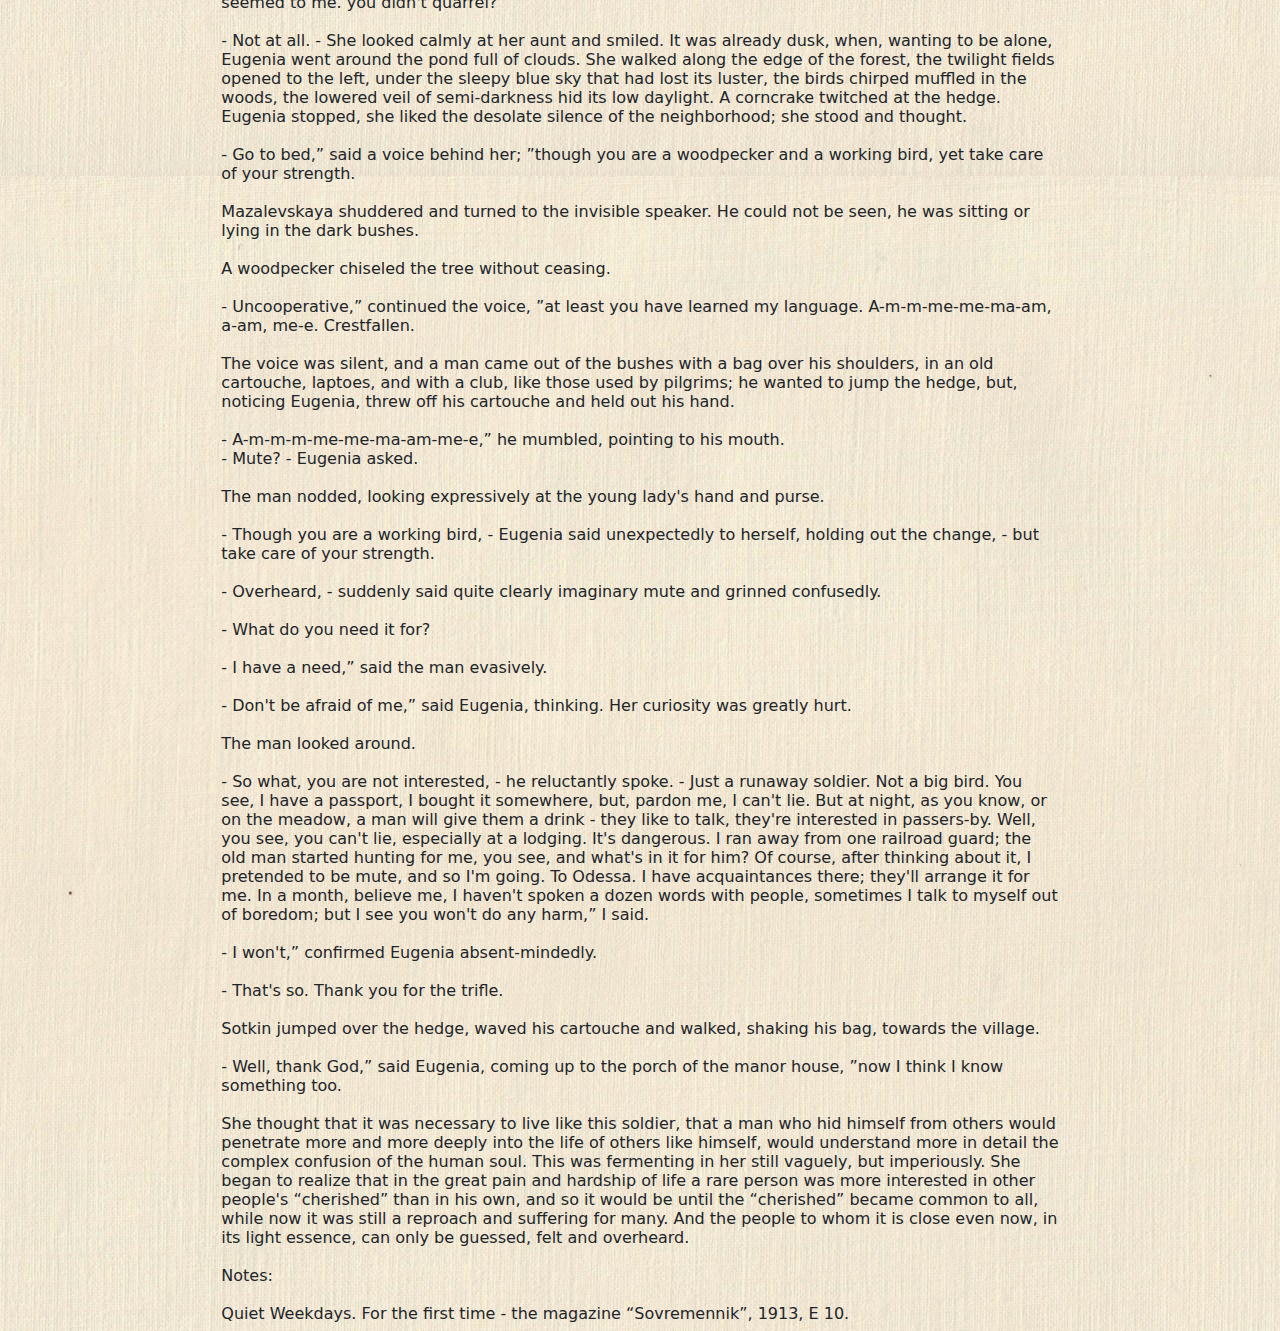
==== commit b32ea77f: "Final" ====
--- a/BookEn.html
+++ b/BookEn.html
@@ -6,28 +6,30 @@
     <title>Document</title>
     <link rel="stylesheet" href="css/bootstrap.min.css">
     <link rel="stylesheet" href="css/styles.css">
-    
+        <link rel="preload" href="css/paper.jpg" as="image">
 </head>
 <body>
 
 <nav id="NavBar" class="bg-secondary sticky-top text-white d-flex">
 <div>
         <select class="form-select form-select-sm bg-secondary d-inline w-25 text-white me-1" id="fontSelector">
-                <option value="Calibri">Calibri</option>
-                <option value="Arial">Arial</option>
-                <option value="Times New Roman">Times New Roman</option>
-                <option value="Courier New">Courier New</option>
-                <option value="Georgia">Georgia</option>
-                <option value="Consolas">Consolas</option>
-                <option value="Verdana">Verdana</option>
-        </select>
+                <option value="system-ui">Default</option>
+               <option value="Calibri">Calibri</option>
+               <option value="Arial">Arial</option>
+               <option value="Times New Roman">Times New Roman</option>
+               <option value="Courier New">Courier New</option>
+               <option value="Georgia">Georgia</option>
+               <option value="Consolas">Consolas</option>
+               <option value="Verdana">Verdana</option>            
+       </select>
         <span id="fontSizeDisplay" class="me-1 small">12</span>
         <button id="increaseSize" class="btn btn-dark shadow-none btn-sm">+</button>
         <button id="decreaseSize" class="btn btn-dark shadow-none btn-sm">-</button>
 
         <select id="backgroundSelector" class="form-select form-select-sm w-auto d-inline text-white bg-secondary">
+                <option value="backgroundOldPaper">Paper</option>
                 <option value="">Light</option>
-                <option value="backgroundPaper">Paper</option>
+                <option value="backgroundPaper">Yellow</option>
                 <option value="backgroundDark">Dark</option>
         </select>
 
@@ -49,9 +51,9 @@
 
 <button id="ShowNavBarButton" class="d-block btn btn-secondary w-100 sticky-top rounded-0 d-none btn-sm"></button>
 
-<div id="contentContainer" class="content-container backgroundLight" style="font-size: 16px">
+<div id="contentContainer" class="content-container backgroundOldPaper" style="font-size: 16px">
         
-<div class="p-2 col-lg-8 col-md-10" style='word-wrap:break-word'>
+<div class="p-2 col-lg-8 col-md-10 mx-auto" style='word-wrap:break-word'>
 
     <div class=WordSection1>
 
--- a/css/styles.css
+++ b/css/styles.css
@@ -1,5 +1,5 @@
 :root {
-    --font-family: "Arial", sans-serif; /* Default font */
+    --font-family: "system-ui", sans-serif;  /* Default font */    
 }
 
 /* Style Definitions */
@@ -46,6 +46,10 @@
     background-color: #f0f0f0; /* Light background */
 }
 
+.backgroundOldPaper{
+    background:  url("paper.jpg");
+}
+
 p:has(b){
     text-align: center;
 }
@@ -59,4 +63,13 @@
     #backgroundSelector{
         width: 60px !important;
     }
+}
+
+#ShowNavBarButton{
+    transition: transform 0.5s ease, opacity 0.5s ease; /* Smooth transition */
+}
+
+.hidden {
+    transform: translateY(-100%); /* Move the button up */
+    opacity: 0; /* Fade out */
 }